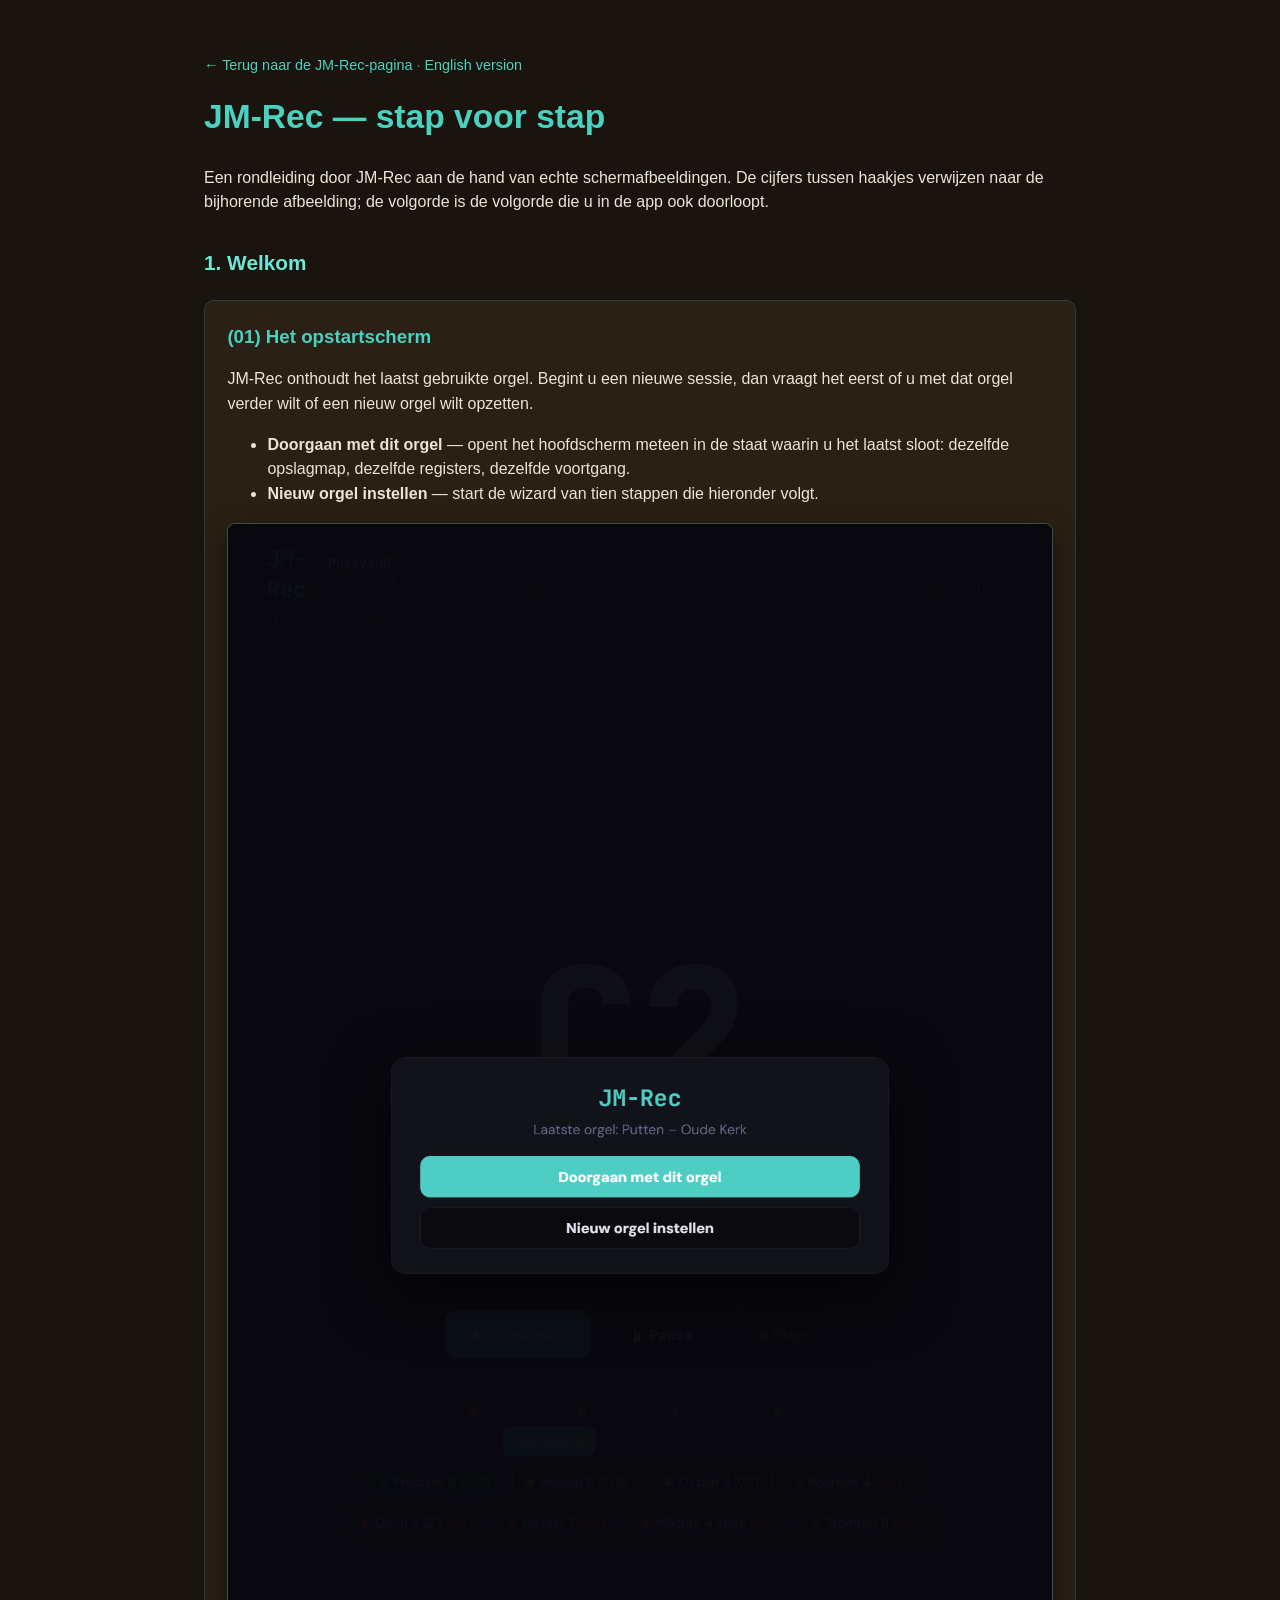
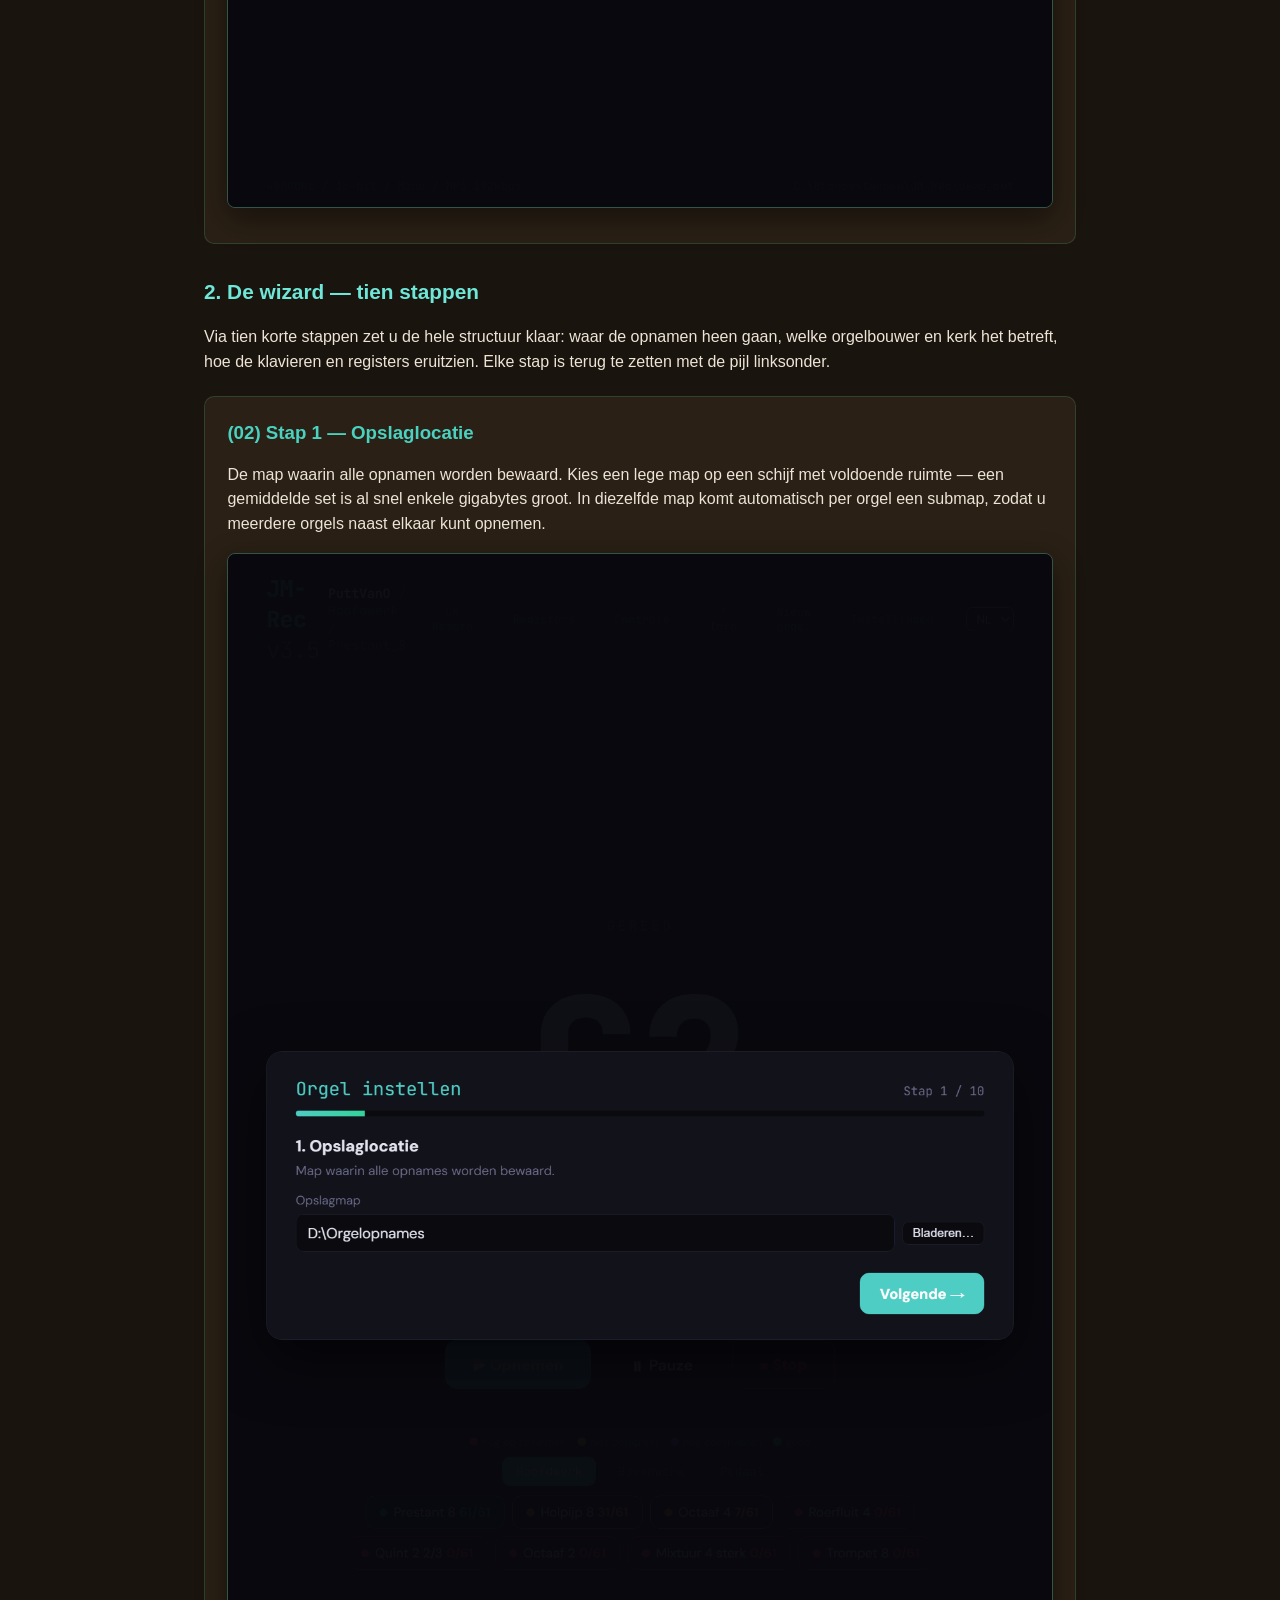
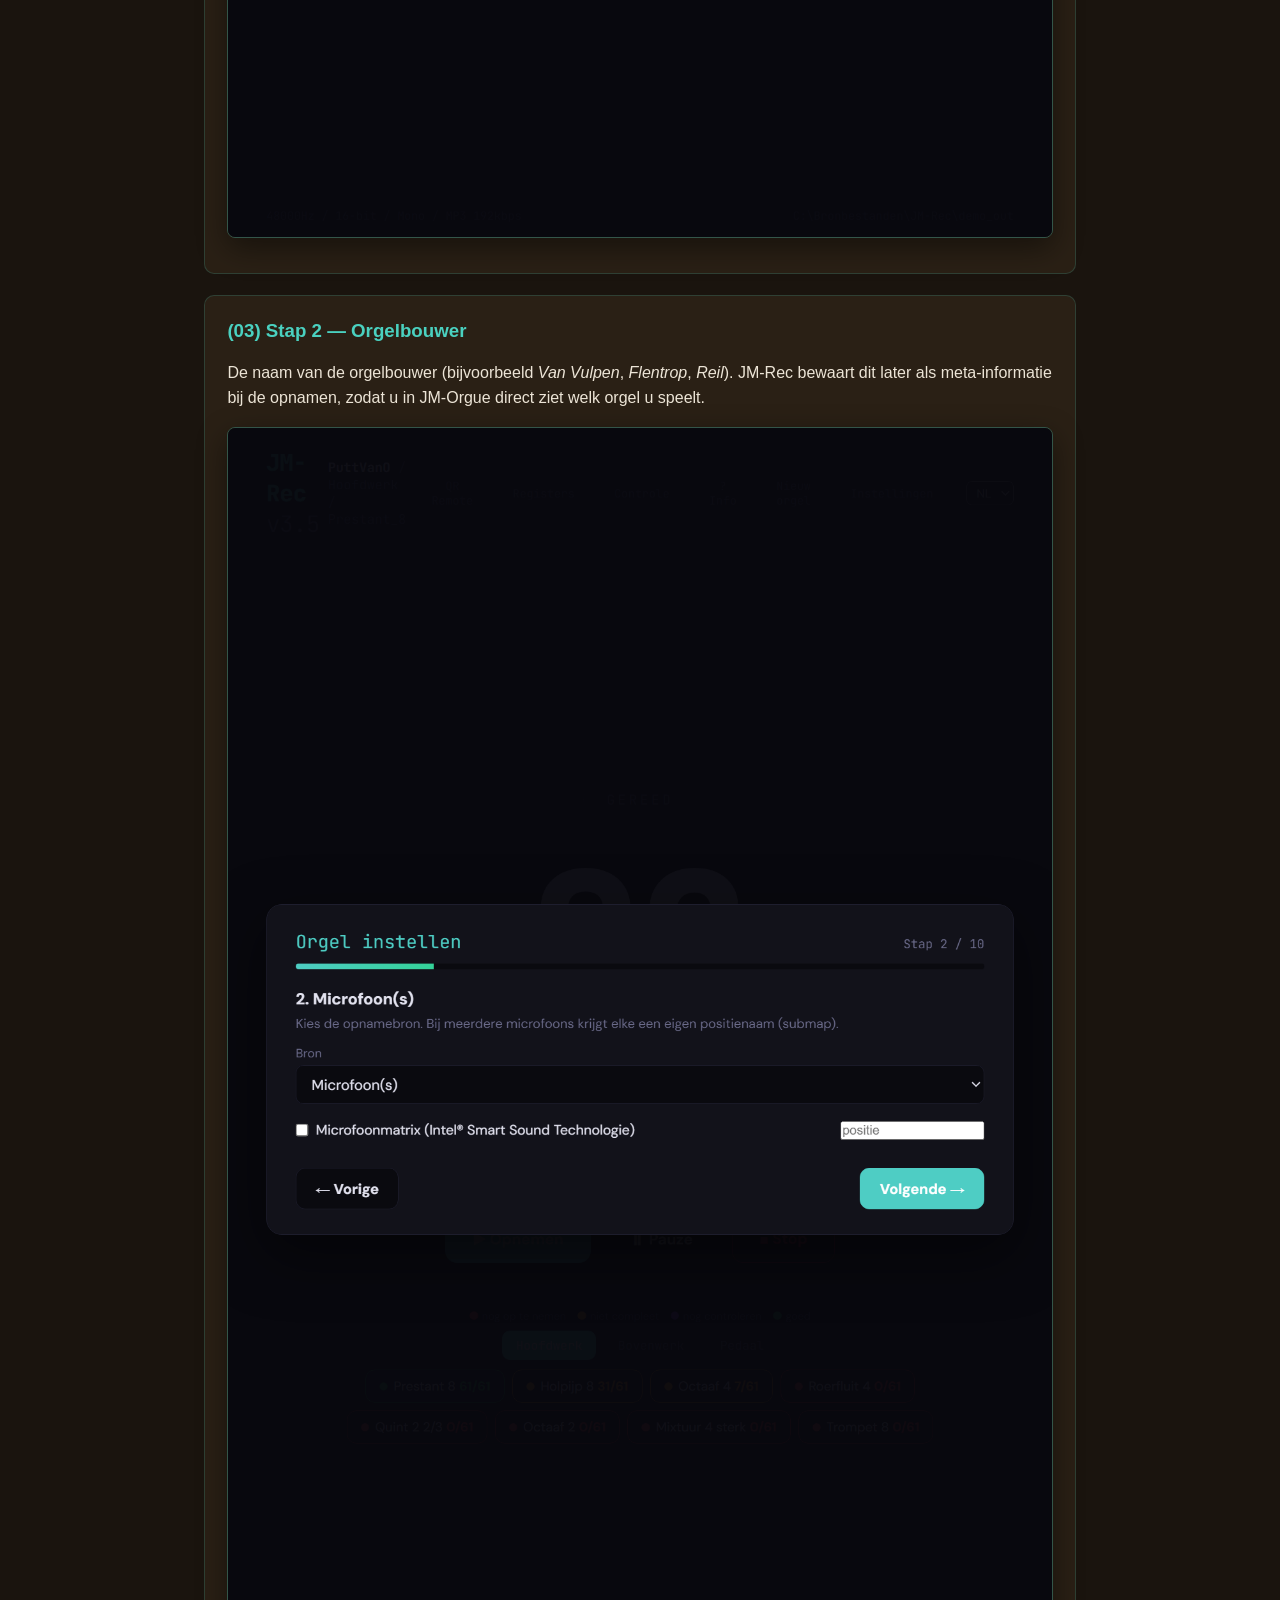
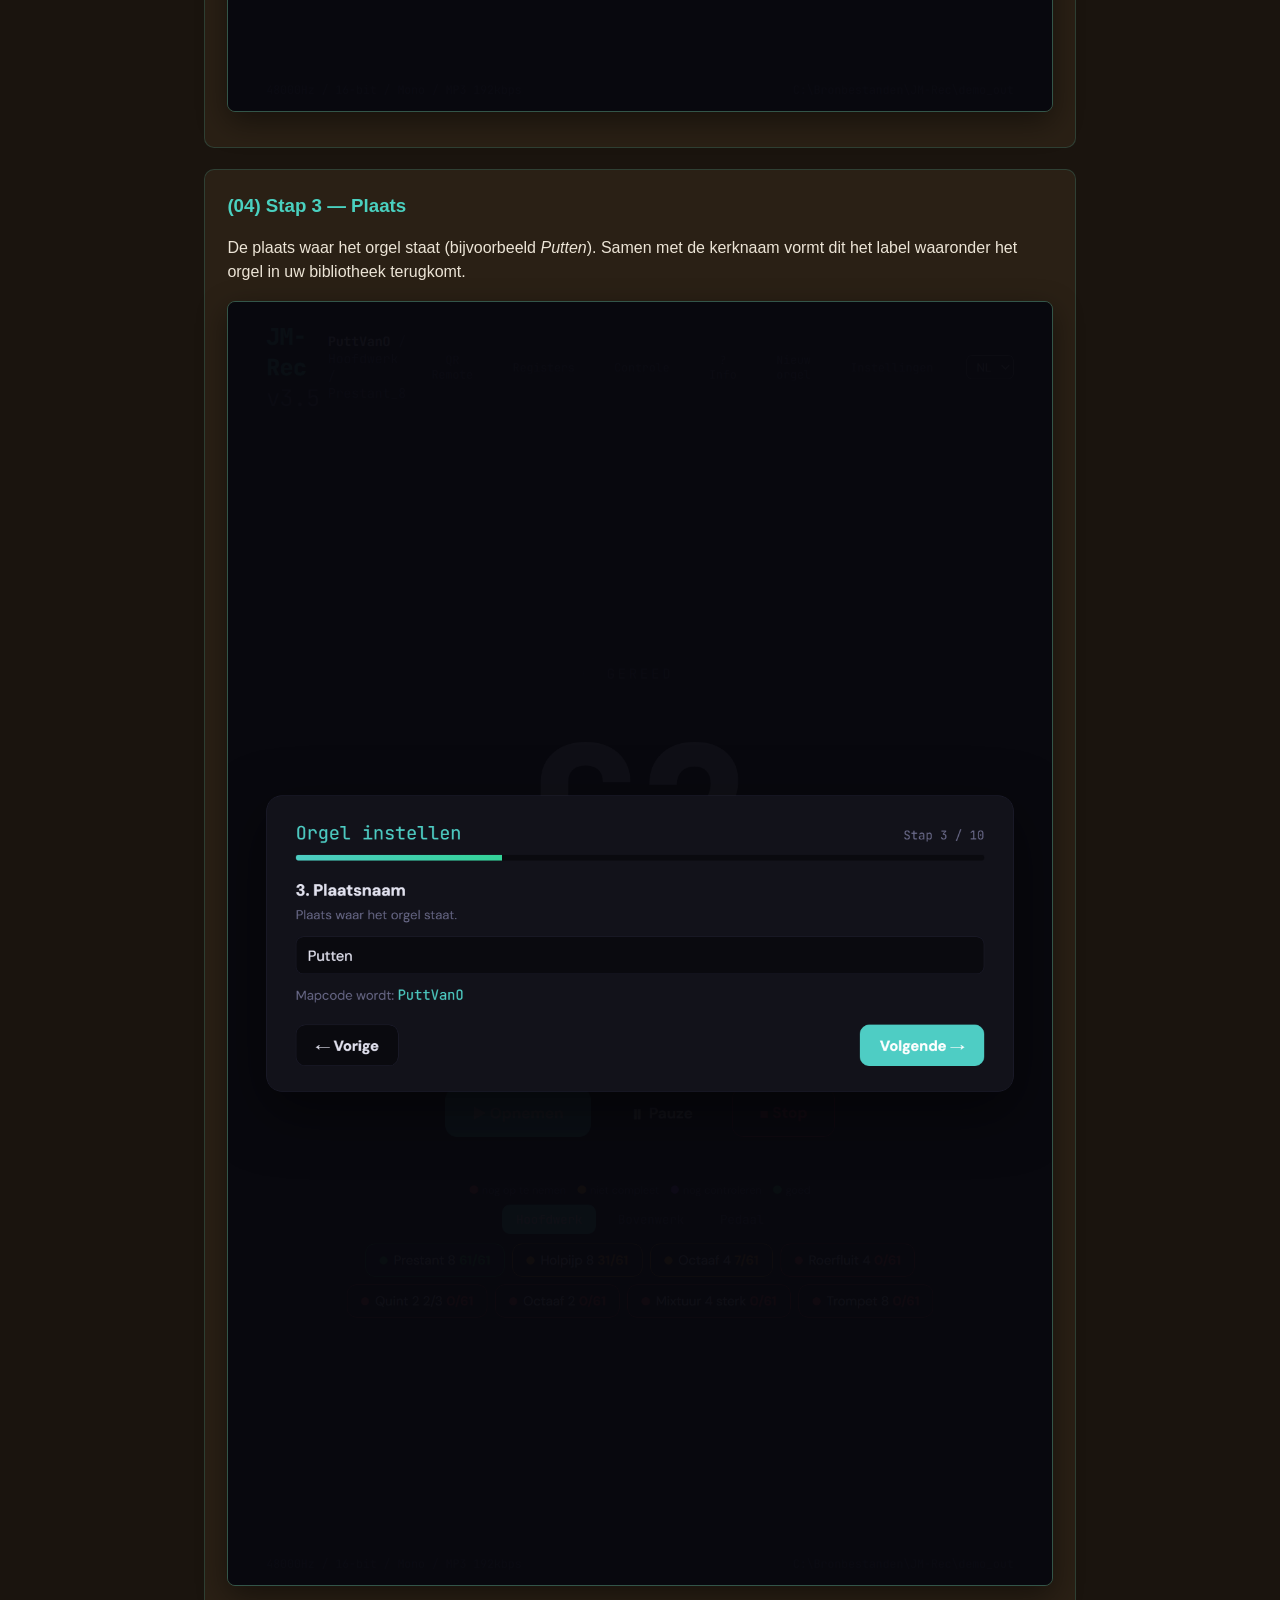
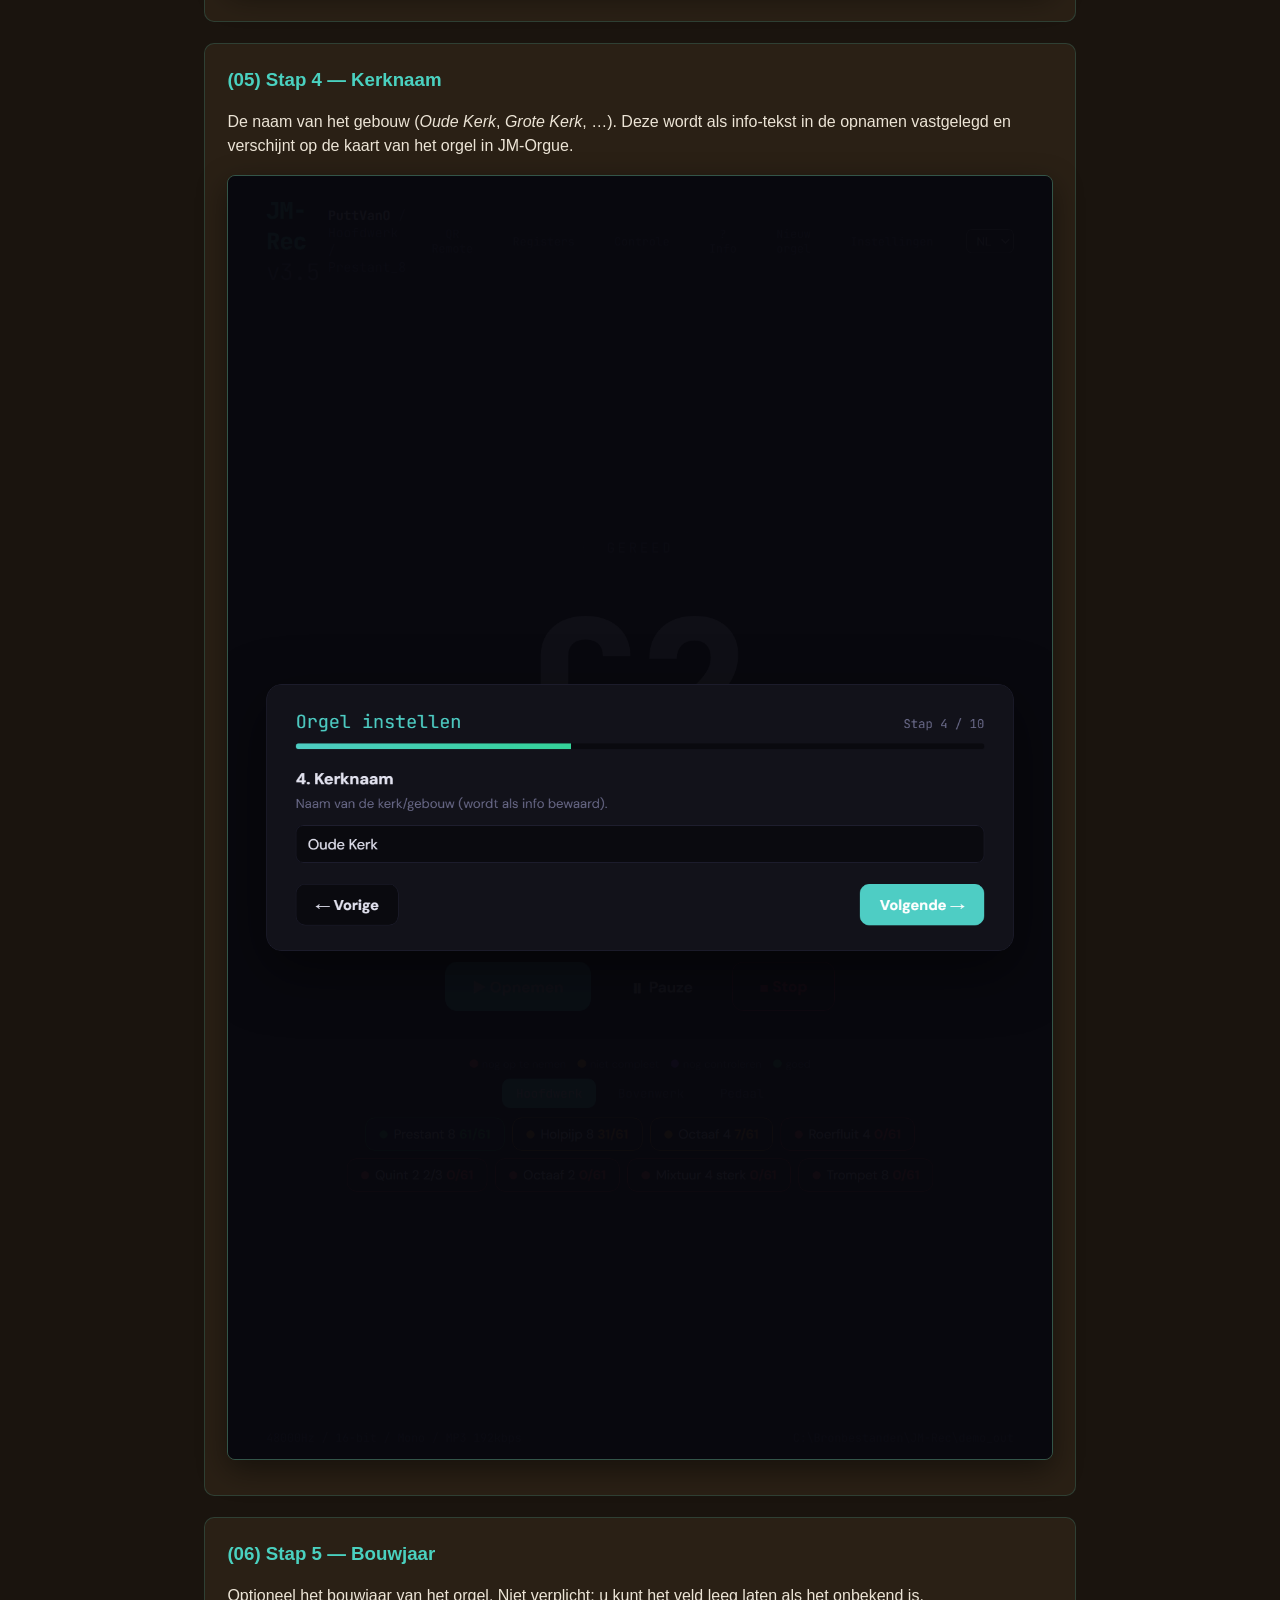
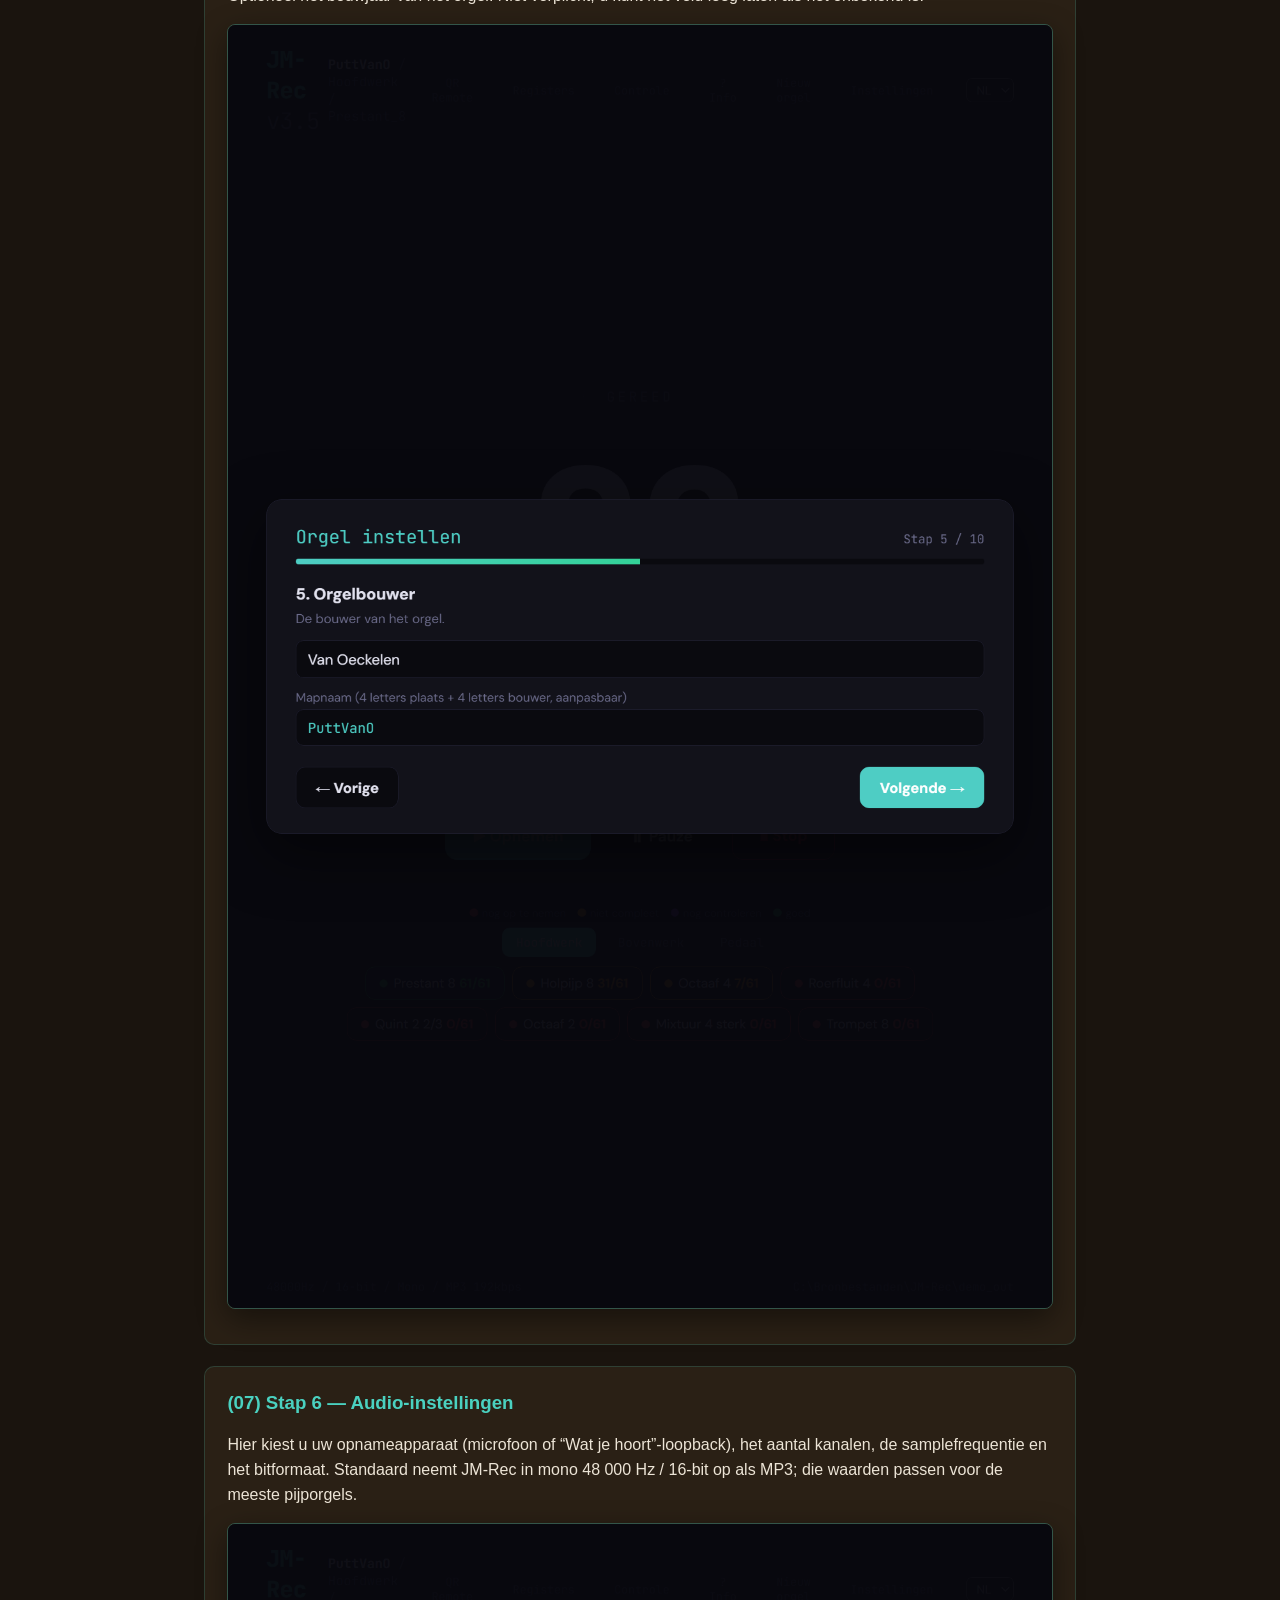
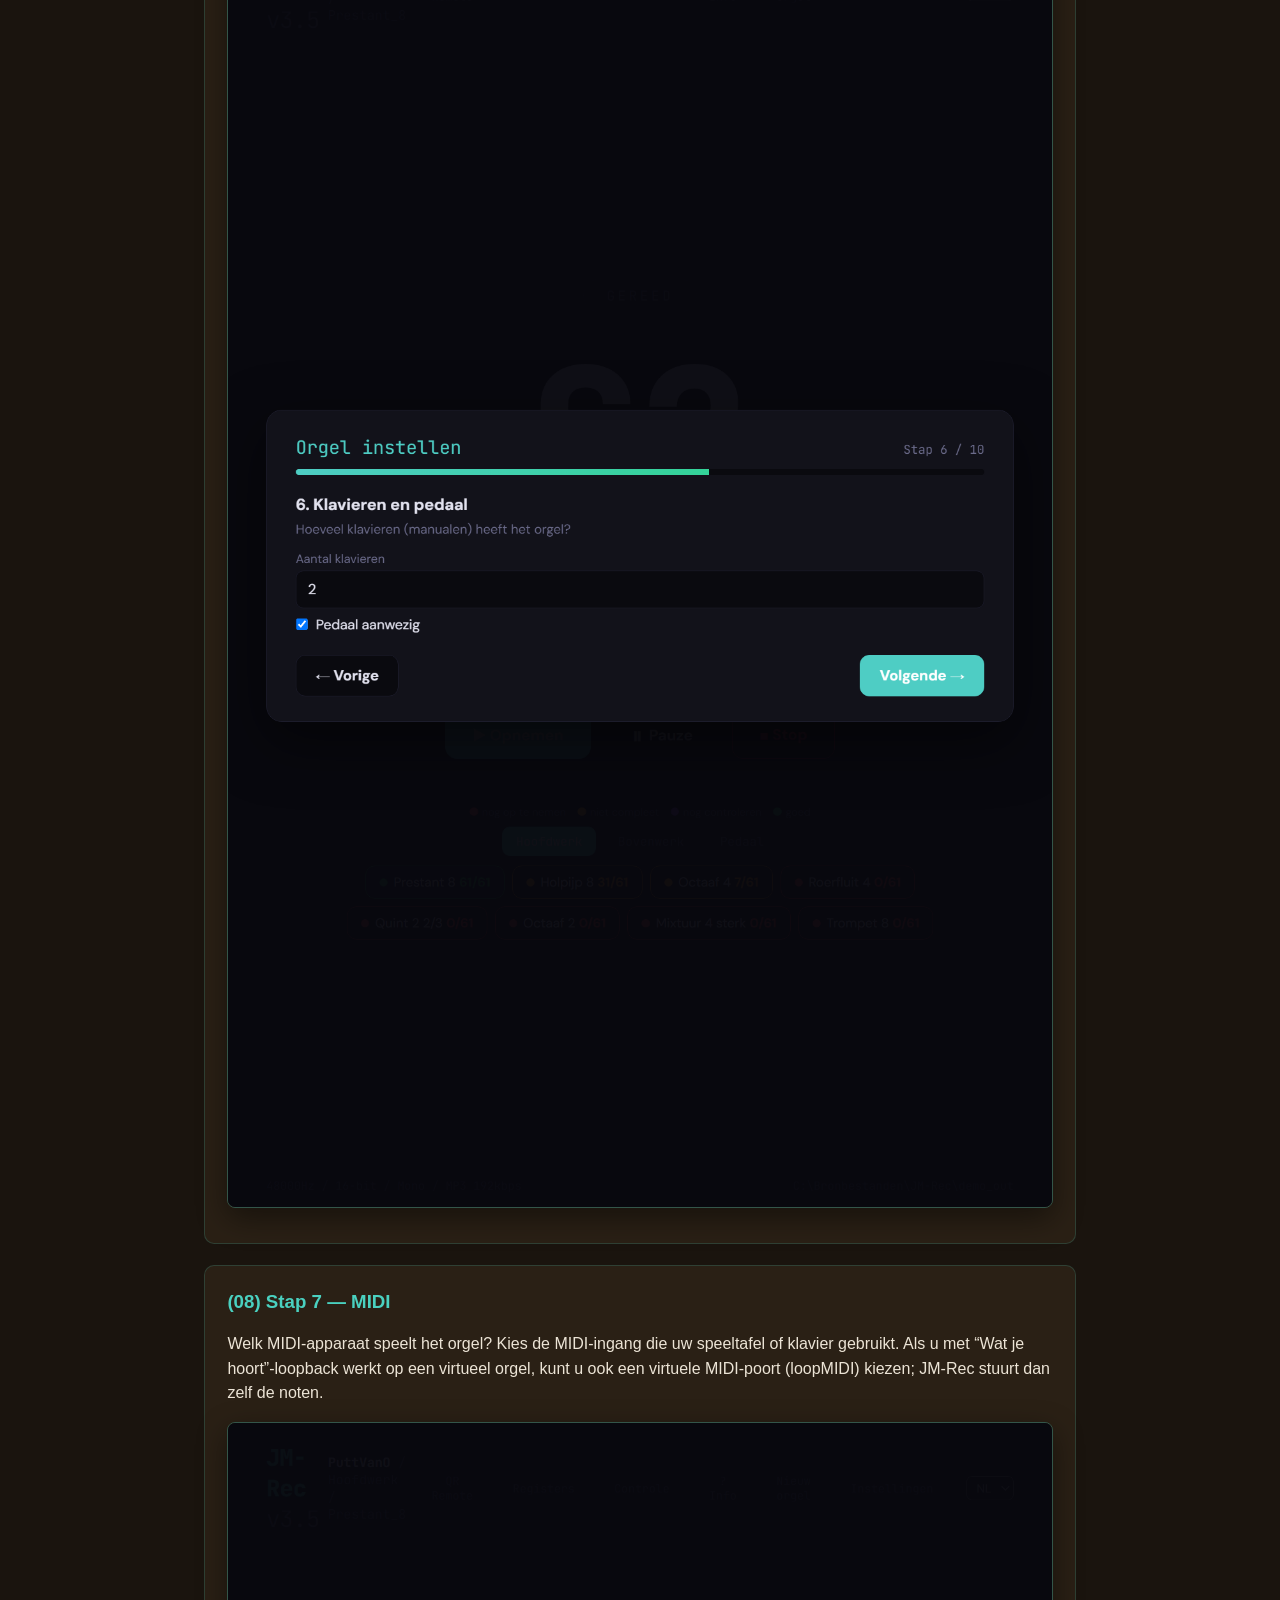
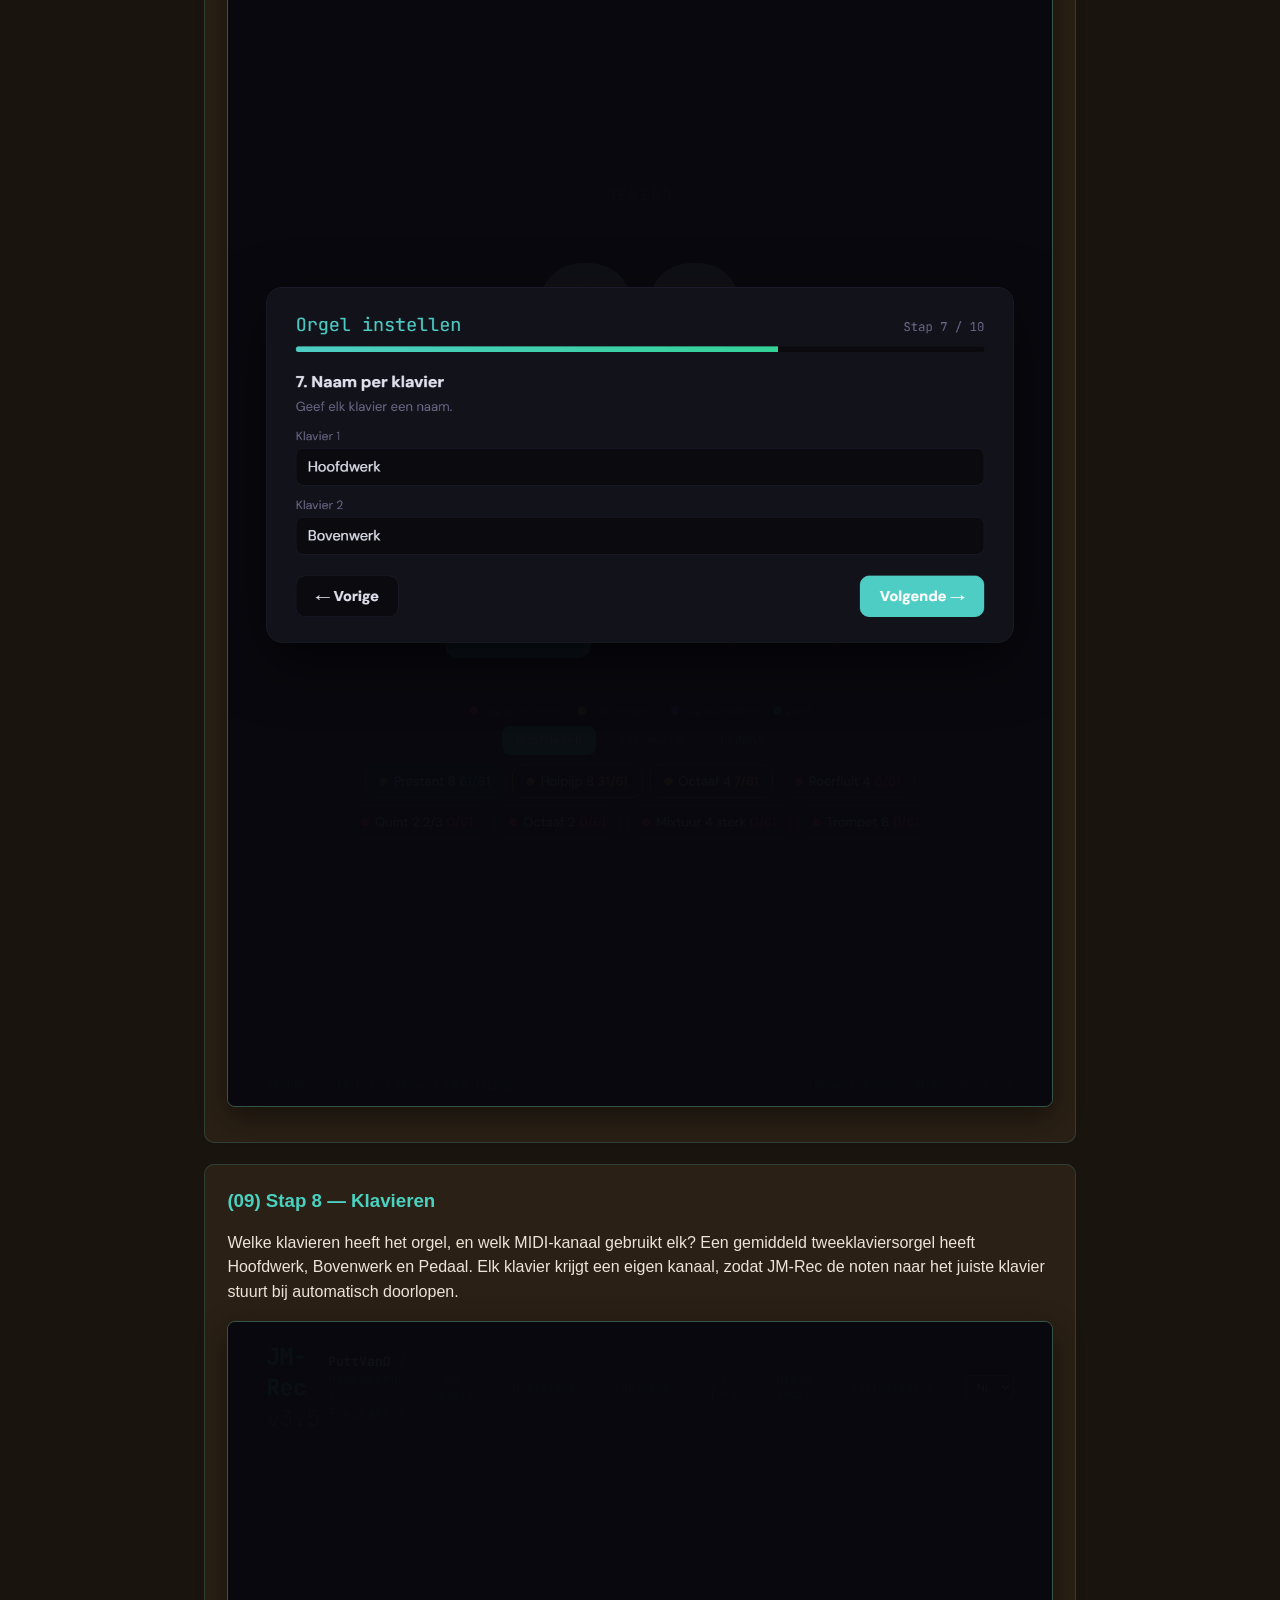
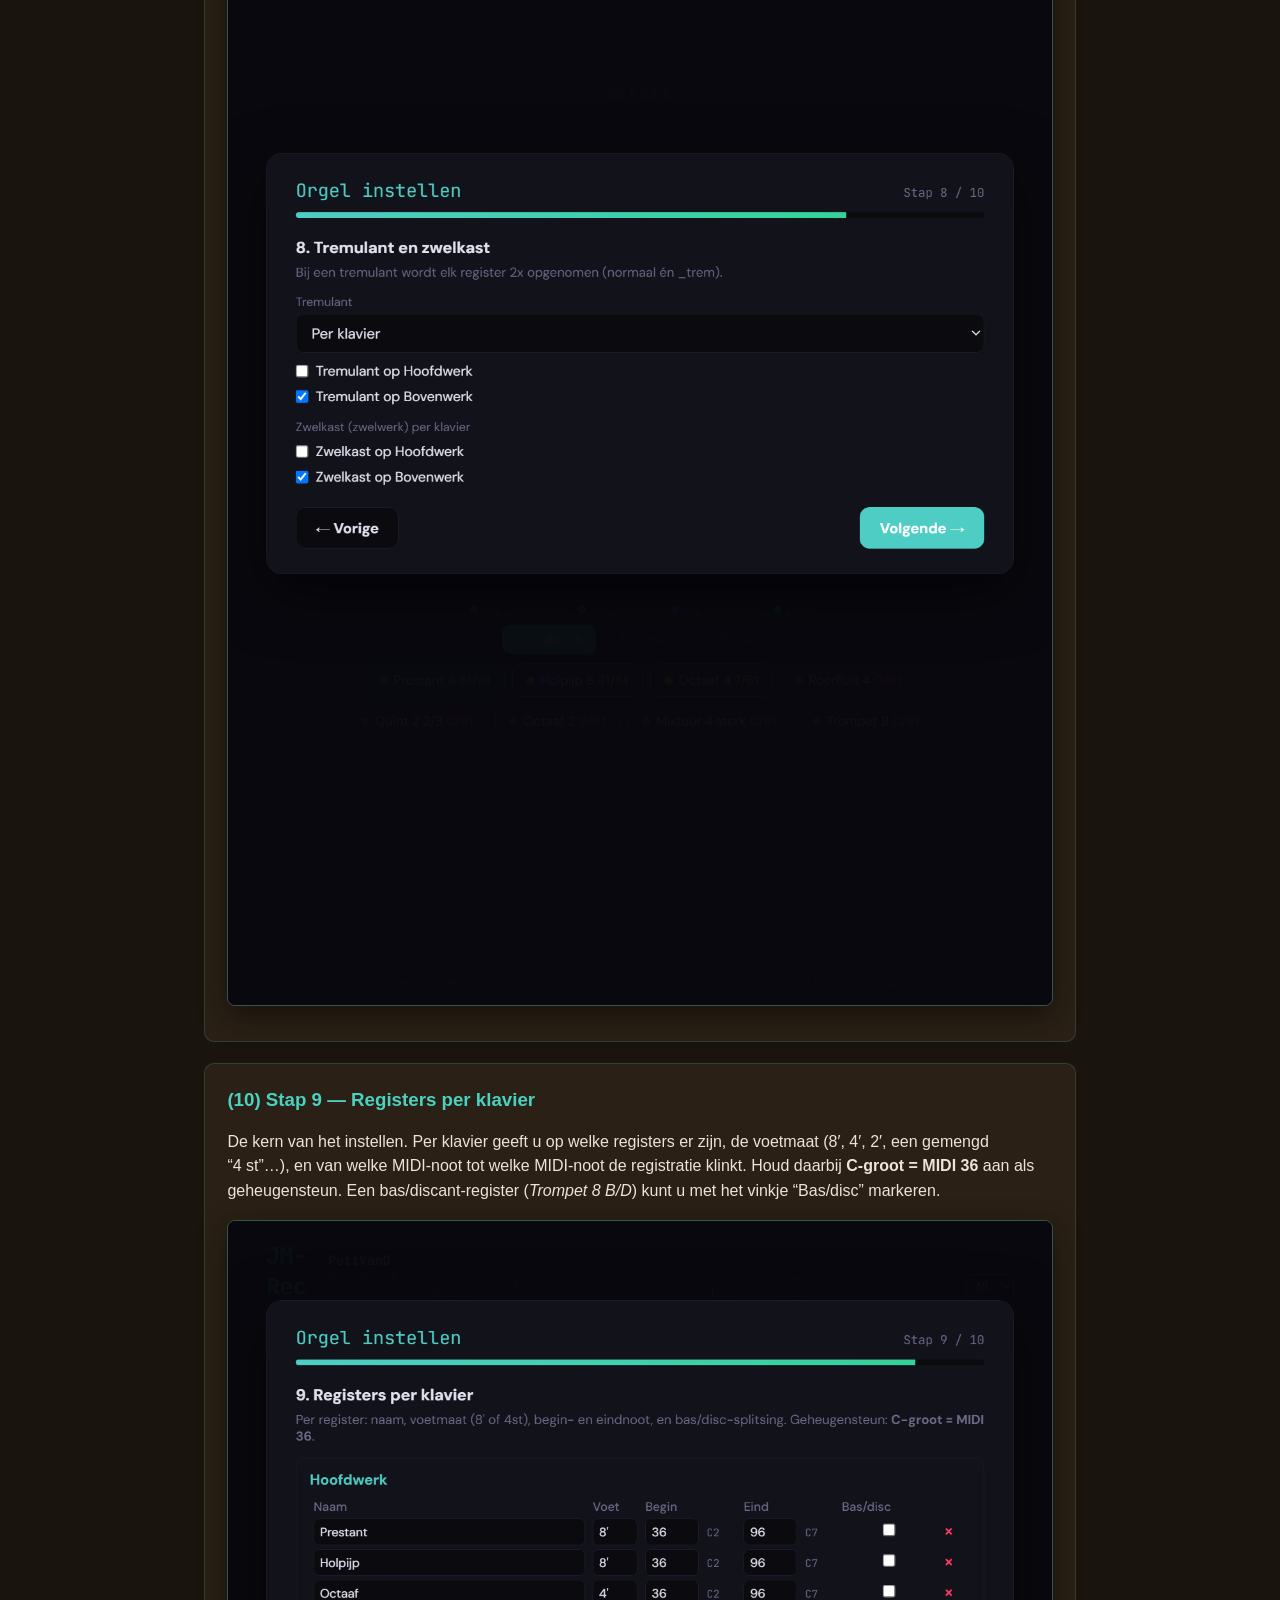
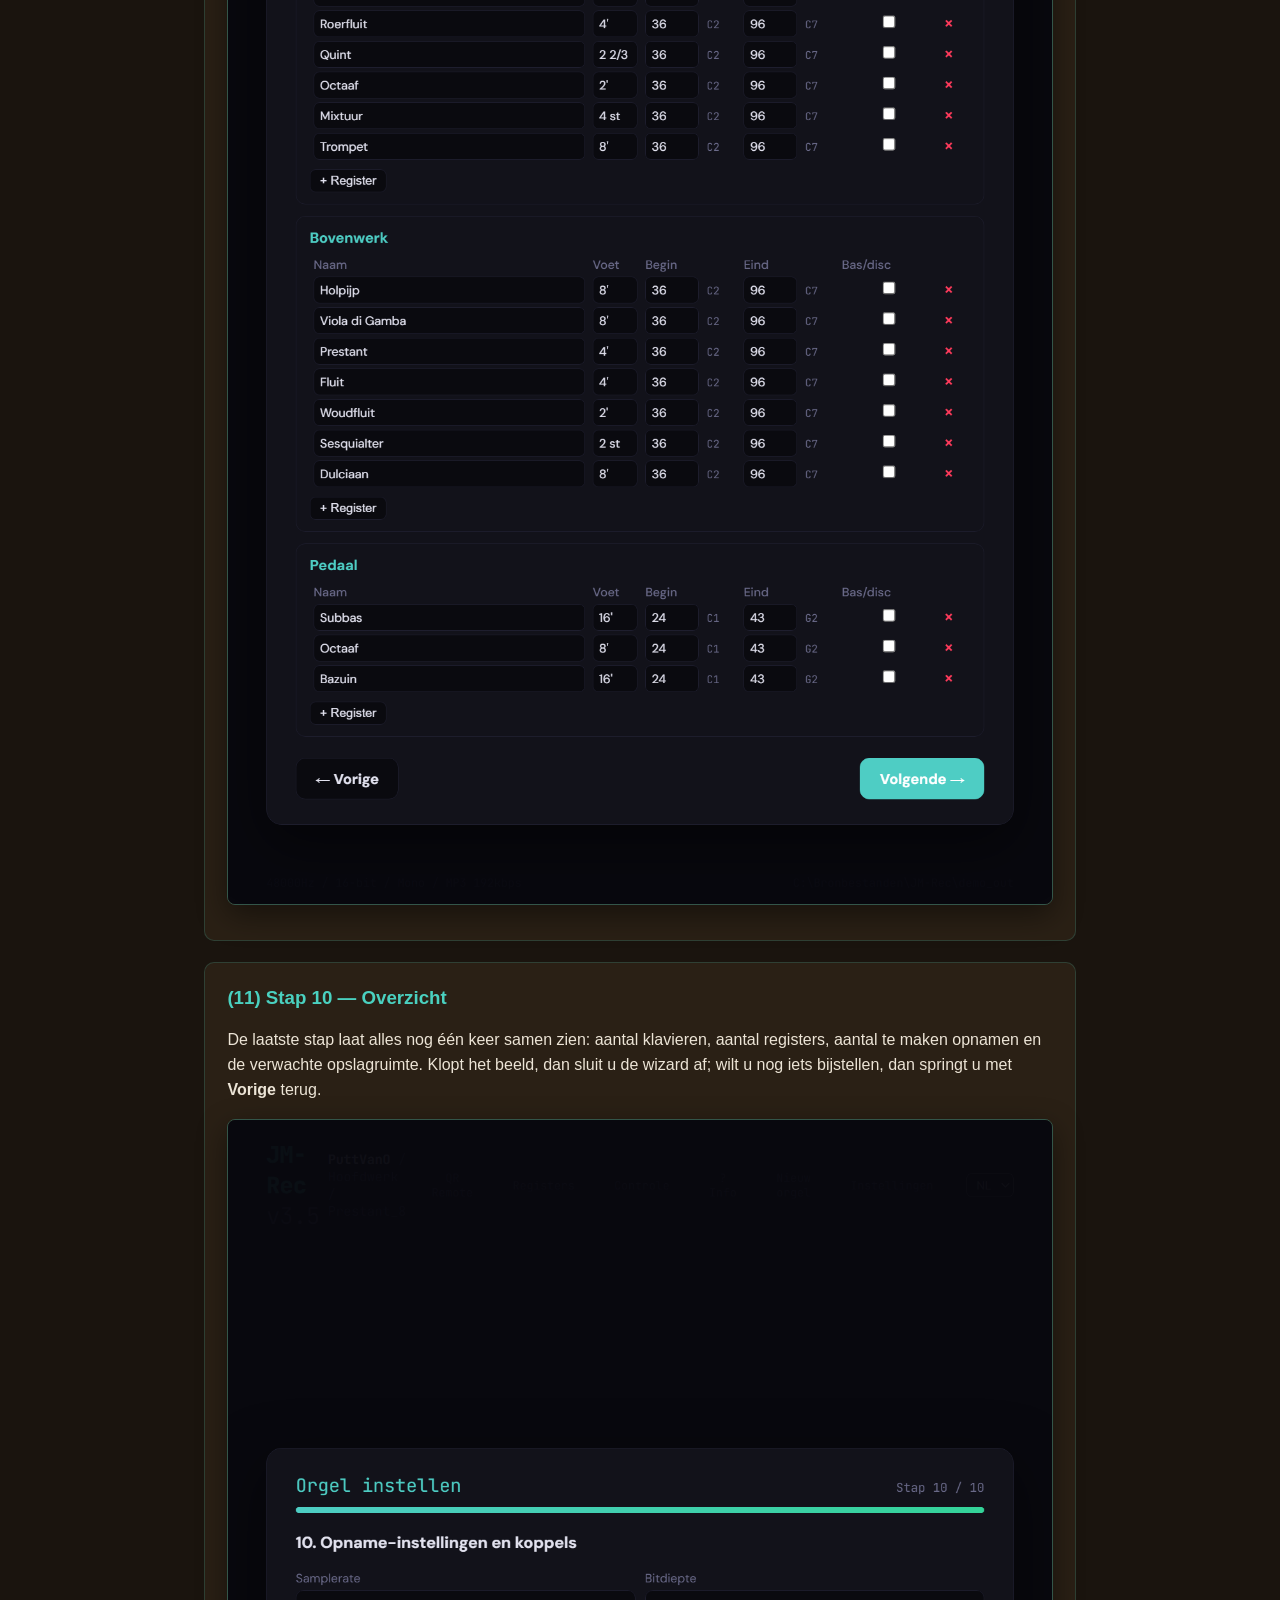
==== docs/handleiding/nl.html @ 93b63945 "Website op GitHub Pages: docs/ met one-pager + handleiding Een eigen landingspagina voor JM-Rec op o" ====
<!doctype html>
<html lang="nl">
<head>
<meta charset="utf-8">
<meta name="viewport" content="width=device-width, initial-scale=1">
<title>Handleiding — JM-Rec</title>
<link rel="stylesheet" href="../style.css">
<link rel="icon" type="image/x-icon" href="../assets/favicon.ico">
</head>
<body>

<div class="manual-wrap">
  <p class="back"><a href="../">&larr; Terug naar de JM-Rec-pagina</a> &middot; <a href="en.html">English version</a></p>
  <h1>JM-Rec &mdash; stap voor stap</h1>
  <p>Een rondleiding door JM-Rec aan de hand van echte schermafbeeldingen. De cijfers tussen haakjes verwijzen naar de bijhorende afbeelding; de volgorde is de volgorde die u in de app ook doorloopt.</p>

  <h2>1. Welkom</h2>
  <div class="step">
    <h3>(01) Het opstartscherm</h3>
    <p>JM-Rec onthoudt het laatst gebruikte orgel. Begint u een nieuwe sessie, dan vraagt het eerst of u met dat orgel verder wilt of een nieuw orgel wilt opzetten.</p>
    <ul>
      <li><b>Doorgaan met dit orgel</b> &mdash; opent het hoofdscherm meteen in de staat waarin u het laatst sloot: dezelfde opslagmap, dezelfde registers, dezelfde voortgang.</li>
      <li><b>Nieuw orgel instellen</b> &mdash; start de wizard van tien stappen die hieronder volgt.</li>
    </ul>
    <img src="cap_nl_01.png" alt="Opstartscherm met de twee keuzeknoppen">
  </div>

  <h2>2. De wizard &mdash; tien stappen</h2>
  <p>Via tien korte stappen zet u de hele structuur klaar: waar de opnamen heen gaan, welke orgelbouwer en kerk het betreft, hoe de klavieren en registers eruitzien. Elke stap is terug te zetten met de pijl linksonder.</p>

  <div class="step">
    <h3>(02) Stap 1 &mdash; Opslaglocatie</h3>
    <p>De map waarin alle opnamen worden bewaard. Kies een lege map op een schijf met voldoende ruimte &mdash; een gemiddelde set is al snel enkele gigabytes groot. In diezelfde map komt automatisch per orgel een submap, zodat u meerdere orgels naast elkaar kunt opnemen.</p>
    <img src="cap_nl_02.png" alt="Wizard, stap 1: Opslaglocatie">
  </div>

  <div class="step">
    <h3>(03) Stap 2 &mdash; Orgelbouwer</h3>
    <p>De naam van de orgelbouwer (bijvoorbeeld <i>Van Vulpen</i>, <i>Flentrop</i>, <i>Reil</i>). JM-Rec bewaart dit later als meta-informatie bij de opnamen, zodat u in JM-Orgue direct ziet welk orgel u speelt.</p>
    <img src="cap_nl_03.png" alt="Wizard, stap 2: Orgelbouwer">
  </div>

  <div class="step">
    <h3>(04) Stap 3 &mdash; Plaats</h3>
    <p>De plaats waar het orgel staat (bijvoorbeeld <i>Putten</i>). Samen met de kerknaam vormt dit het label waaronder het orgel in uw bibliotheek terugkomt.</p>
    <img src="cap_nl_04.png" alt="Wizard, stap 3: Plaats">
  </div>

  <div class="step">
    <h3>(05) Stap 4 &mdash; Kerknaam</h3>
    <p>De naam van het gebouw (<i>Oude Kerk</i>, <i>Grote Kerk</i>, &hellip;). Deze wordt als info-tekst in de opnamen vastgelegd en verschijnt op de kaart van het orgel in JM-Orgue.</p>
    <img src="cap_nl_05.png" alt="Wizard, stap 4: Kerknaam">
  </div>

  <div class="step">
    <h3>(06) Stap 5 &mdash; Bouwjaar</h3>
    <p>Optioneel het bouwjaar van het orgel. Niet verplicht; u kunt het veld leeg laten als het onbekend is.</p>
    <img src="cap_nl_06.png" alt="Wizard, stap 5: Bouwjaar">
  </div>

  <div class="step">
    <h3>(07) Stap 6 &mdash; Audio-instellingen</h3>
    <p>Hier kiest u uw opname&shy;apparaat (microfoon of &ldquo;Wat je hoort&rdquo;-loopback), het aantal kanalen, de sample&shy;frequentie en het bitformaat. Standaard neemt JM-Rec in mono 48&nbsp;000&nbsp;Hz / 16-bit op als MP3; die waarden passen voor de meeste pijporgels.</p>
    <img src="cap_nl_07.png" alt="Wizard, stap 6: Audio-instellingen">
  </div>

  <div class="step">
    <h3>(08) Stap 7 &mdash; MIDI</h3>
    <p>Welk MIDI-apparaat speelt het orgel? Kies de MIDI-ingang die uw speeltafel of klavier gebruikt. Als u met &ldquo;Wat je hoort&rdquo;-loopback werkt op een virtueel orgel, kunt u ook een virtuele MIDI-poort (loopMIDI) kiezen; JM-Rec stuurt dan zelf de noten.</p>
    <img src="cap_nl_08.png" alt="Wizard, stap 7: MIDI">
  </div>

  <div class="step">
    <h3>(09) Stap 8 &mdash; Klavieren</h3>
    <p>Welke klavieren heeft het orgel, en welk MIDI-kanaal gebruikt elk? Een gemiddeld tweeklaviersorgel heeft Hoofdwerk, Bovenwerk en Pedaal. Elk klavier krijgt een eigen kanaal, zodat JM-Rec de noten naar het juiste klavier stuurt bij automatisch doorlopen.</p>
    <img src="cap_nl_09.png" alt="Wizard, stap 8: Klavieren">
  </div>

  <div class="step">
    <h3>(10) Stap 9 &mdash; Registers per klavier</h3>
    <p>De kern van het instellen. Per klavier geeft u op welke registers er zijn, de voetmaat (8&prime;, 4&prime;, 2&prime;, een gemengd &ldquo;4&nbsp;st&rdquo;&hellip;), en van welke MIDI-noot tot welke MIDI-noot de registratie klinkt. Houd daarbij <b>C-groot = MIDI&nbsp;36</b> aan als geheugensteun. Een bas/discant-register (<i>Trompet 8 B/D</i>) kunt u met het vinkje &ldquo;Bas/disc&rdquo; markeren.</p>
    <img src="cap_nl_10.png" alt="Wizard, stap 9: Registers per klavier">
  </div>

  <div class="step">
    <h3>(11) Stap 10 &mdash; Overzicht</h3>
    <p>De laatste stap laat alles nog &eacute;&eacute;n keer samen zien: aantal klavieren, aantal registers, aantal te maken opnamen en de verwachte opslagruimte. Klopt het beeld, dan sluit u de wizard af; wilt u nog iets bijstellen, dan springt u met <b>Vorige</b> terug.</p>
    <img src="cap_nl_11.png" alt="Wizard, stap 10: Overzicht">
  </div>

  <h2>3. Opnemen</h2>
  <div class="step">
    <h3>(12) Het hoofdscherm</h3>
    <p>Na de wizard belandt u op het hoofdscherm. Groot in beeld staat de noot die aan de beurt is (<i>C2</i>), met daaronder de bestandsnaam waaronder de opname wordt bewaard (<code>036-c.mp3</code>). De drie knoppen eronder zijn:</p>
    <ul>
      <li><b>Opnemen</b> &mdash; start de opname en loopt bij een &ldquo;slimme&rdquo; opstelling automatisch naar de volgende noot.</li>
      <li><b>Pauze</b> &mdash; onderbreekt tussen twee noten; handig als er een storing voorbijkomt.</li>
      <li><b>Stop</b> &mdash; sluit de huidige opname en keert terug naar &ldquo;Gereed&rdquo;.</li>
    </ul>
    <p>Onderaan ziet u per klavier (<i>Hoofdwerk</i>, <i>Bovenwerk</i>, <i>Pedaal</i>) alle registers met hun voortgang. De kleurenlegenda &mdash; nog op te nemen (rood), niet compleet (geel), nog te controleren (paars), goed (groen) &mdash; vertelt in &eacute;&eacute;n oogopslag waar u staat.</p>
    <img src="cap_nl_12.png" alt="Hoofdscherm met noot C2, opnameknoppen en registervoortgang">
  </div>

  <div class="step">
    <h3>(13) Register compleet</h3>
    <p>Zodra de laatste pijp van een register binnen is, verschijnt een dialoog. U kunt kiezen:</p>
    <ul>
      <li><b>Nu controleren</b> &mdash; opent het controlescherm meteen voor dit register.</li>
      <li><b>Goedgekeurd</b> &mdash; markeert het register als klaar en gaat door naar het volgende.</li>
      <li><b>Later</b> &mdash; houdt het register op &ldquo;nog te controleren&rdquo;, zodat u er later nog eens naar luistert.</li>
    </ul>
    <img src="cap_nl_13.png" alt="Dialoog: Register compleet, met de drie keuzeknoppen">
  </div>

  <h2>4. Controleren</h2>
  <div class="step">
    <h3>(14) Controlescherm</h3>
    <p>Via de knop <b>Controle</b> bovenin, of via de dialoog uit stap&nbsp;13, komt u in het controlescherm. JM-Rec laat per toon zien of de opname geldig is: stilte vooraan, oversturing (clipping), een te korte uitklank &mdash; alles wordt met kleur en symbool aangegeven. Opnieuw opnemen kan direct vanuit deze lijst.</p>
    <img src="cap_nl_14.png" alt="Controlescherm met gevonden punten per toon">
  </div>

  <div class="step">
    <h3>(15) Loop-detectie</h3>
    <p>Een pijporgel klinkt lang; voor samplers wordt een &ldquo;loop&rdquo; gezet, zodat de toon kan blijven klinken zonder dat de opname onbegrensd lang hoeft te zijn. JM-Rec stelt voor elke toon een of meer loop-punten voor, laat ze zien in de golfvorm en speelt ze op proef af. Een klik bevestigt het voorstel of kiest een andere positie.</p>
    <img src="cap_nl_15.png" alt="Loop-detectie met voorgestelde punten">
  </div>

  <h2>5. Afstandsbediening</h2>
  <div class="step">
    <h3>(16) QR Remote</h3>
    <p>Via de knop <b>QR Remote</b> toont JM-Rec een QR-code met het netwerkadres (bijvoorbeeld <code>http://192.168.1.10:5570</code>). Scant u die met uw telefoon of tablet, dan opent de afstandsbediening in de browser. U bedient <b>Opnemen</b>, <b>Pauze</b> en <b>Stop</b> en ziet de huidige noot vanaf de orgelbank &mdash; zonder apps te installeren.</p>
    <p>Geen wifi? Zet de Mobiele hotspot van Windows aan (knop <b>Open hotspot-instellingen</b> onderin), verbind uw telefoon met dat netwerk en kies hier het hotspot-netwerk uit het pulldown-menu.</p>
    <img src="cap_nl_16.png" alt="QR Remote met QR-code en netwerkadres">
  </div>

  <h2>6. Resultaat in JM-Orgue</h2>
  <div class="step">
    <h3>De opnamen openen</h3>
    <p>Zodra de opnamen af zijn, start u <a href="https://orgelmaker.github.io/JM-Orgue/">JM-Orgue</a> en opent u in de bibliotheek de knop <b>Open organ&hellip;</b>. Wijst u de opslagmap aan die u in stap&nbsp;1 koos, dan verschijnt het orgel in de bibliotheek met alle klavieren, registers en koppels die u in de wizard hebt opgegeven. Van daar af is het spelen zoals bij elke andere sampleset.</p>
  </div>

  <p class="back"><a href="../">&larr; Terug naar de JM-Rec-pagina</a></p>
</div>

</body>
</html>
---- docs/style.css ----
/* JM-Rec site — teal/mint accent op donkerbruin, in dezelfde familie als JM-Orgue. */

:root {
  --teal:        #4ad1c0;
  --teal-dim:    #37b3a3;
  --teal-glow:   #6ee6d8;
  --accent:      var(--teal);
  --accent-soft: rgba(74,209,192,0.14);

  --bg:          #1a140e;
  --bg-alt:      #221a12;
  --bg-panel:    #2a2015;

  --ink:         #ece4d6;
  --ink-dim:     #c8bda7;
  --ink-mute:    #94886f;

  --border:      rgba(74,209,192,0.18);
  --radius-sm:   6px;
  --radius-md:   10px;
}

* { box-sizing: border-box; }

html, body {
  margin: 0; padding: 0;
  background: var(--bg);
  color: var(--ink);
  font-family: -apple-system, BlinkMacSystemFont, "Segoe UI", Roboto, "Helvetica Neue", Arial, sans-serif;
  line-height: 1.55;
  -webkit-font-smoothing: antialiased;
}

a { color: var(--teal); text-decoration: none; }
a:hover { color: var(--teal-glow); text-decoration: underline; }

code { background: #110d08; color: #d9c89a; padding: 0 0.3em; border-radius: 3px; font-size: 0.92em; }
.small { font-size: 0.85rem; color: var(--ink-mute); }
.sr-only { position: absolute; width: 1px; height: 1px; padding: 0; overflow: hidden; clip: rect(0,0,0,0); white-space: nowrap; border: 0; }

/* Taalkiezer */
nav.lang {
  position: fixed; top: 0.75rem; right: 0.75rem; z-index: 20;
  display: flex; gap: 0.25rem;
  background: rgba(0,0,0,0.4);
  border-radius: 999px;
  padding: 0.25rem;
  backdrop-filter: blur(5px);
}
nav.lang button {
  background: transparent; color: var(--ink-dim);
  border: 0; padding: 0.3rem 0.6rem; font-size: 0.78rem;
  cursor: pointer; border-radius: 999px;
}
nav.lang button:hover { color: var(--ink); }
nav.lang button.active { background: var(--teal); color: #0e2520; font-weight: 600; }

/* Hero */
.hero {
  background:
    radial-gradient(1200px 500px at 50% -100px, rgba(74,209,192,0.14), transparent 60%),
    linear-gradient(180deg, #1e1a15, #1a140e 90%);
  padding: 4.5rem 1.5rem 3rem;
  text-align: center;
}
.hero-inner { max-width: 820px; margin: 0 auto; }
.hero h1 {
  font-size: 3.4rem; letter-spacing: -0.02em;
  margin: 0.3rem 0 0.5rem;
  background: linear-gradient(135deg, var(--teal-glow) 0%, var(--teal) 50%, var(--teal-dim) 100%);
  -webkit-background-clip: text; background-clip: text; color: transparent;
}
.hero-tagline { font-size: 1.3rem; margin: 0 0 0.75rem; color: var(--ink); font-style: italic; font-family: 'Georgia', serif; }
.hero-sub { max-width: 650px; margin: 0 auto 1.4rem; color: var(--ink-dim); font-size: 1.03rem; }
.hero-cta { display: inline-flex; gap: 0.75rem; margin-bottom: 1.2rem; flex-wrap: wrap; justify-content: center; }
.hero-badges { display: inline-flex; gap: 0.5rem; flex-wrap: wrap; justify-content: center; }
.badge {
  display: inline-block;
  padding: 0.25rem 0.65rem;
  background: var(--accent-soft);
  color: var(--teal);
  border: 1px solid rgba(74,209,192,0.3);
  border-radius: 999px;
  font-size: 0.78rem;
}
.hero-shot {
  margin: 2.2rem auto 0;
  max-width: 1000px;
}
.hero-shot img {
  width: 100%;
  height: auto;
  display: block;
  border-radius: 10px;
  border: 1px solid rgba(74,209,192,0.45);
  box-shadow:
    0 0 0 1px rgba(0,0,0,0.4),
    0 25px 60px -15px rgba(0,0,0,0.75),
    0 0 0 2px rgba(74,209,192,0.12);
}

/* Knoppen */
.btn {
  display: inline-block;
  padding: 0.65rem 1.3rem;
  border-radius: 8px;
  font-weight: 600;
  font-size: 1rem;
  text-decoration: none;
  border: 1px solid transparent;
  transition: all 150ms ease;
}
.btn-primary {
  background: linear-gradient(180deg, var(--teal), var(--teal-dim));
  color: #0e2520;
  box-shadow: 0 1px 0 rgba(255,255,255,0.2) inset, 0 2px 10px rgba(74,209,192,0.2);
}
.btn-primary:hover { background: linear-gradient(180deg, var(--teal-glow), var(--teal)); color: #0e2520; text-decoration: none; transform: translateY(-1px); }
.btn-ghost {
  background: transparent;
  color: var(--teal);
  border-color: var(--teal);
}
.btn-ghost:hover { background: var(--accent-soft); color: var(--teal-glow); text-decoration: none; }

/* Secties */
.section {
  padding: 3rem 1.5rem;
  max-width: 1100px;
  margin: 0 auto;
}
.section h2 {
  font-size: 1.8rem;
  margin: 0 0 1rem;
  color: var(--teal);
  text-align: center;
}
.section p { max-width: 760px; margin: 0.5rem auto; color: var(--ink-dim); }
.section-alt {
  background: var(--bg-alt);
  max-width: none;
  border-top: 1px solid var(--border);
  border-bottom: 1px solid var(--border);
}
.section-alt > * { max-width: 1100px; margin-left: auto; margin-right: auto; }
.section-alt > h2, .section-alt > p { margin-left: auto; margin-right: auto; }

/* Features */
.feat-grid {
  display: grid; gap: 1rem; margin-top: 1.5rem;
  grid-template-columns: repeat(auto-fit, minmax(260px, 1fr));
}
.feat {
  background: var(--bg-panel);
  padding: 1.1rem 1.2rem;
  border-radius: var(--radius-md);
  border: 1px solid var(--border);
}
.feat h3 { margin: 0 0 0.4rem; color: var(--teal-glow); font-size: 1.02rem; }
.feat p { margin: 0; color: var(--ink-dim); font-size: 0.92rem; }

/* Downloads + handleiding lijsten */
.dl-list, .man-list {
  list-style: none; padding: 0;
  margin: 1.5rem auto; max-width: 500px;
  display: flex; flex-direction: column; gap: 0.5rem;
  text-align: center;
}
.dl-list li, .man-list li { padding: 0.3rem 0; }

/* Zusterproject-blok */
.sister-card {
  max-width: 820px;
  margin: 0 auto;
  padding: 2rem 1.75rem;
  border-radius: 14px;
  border: 1px solid rgba(212,175,55,0.3);
  background:
    radial-gradient(1200px 400px at 80% -40px, rgba(212,175,55,0.09), transparent 60%),
    linear-gradient(180deg, #221a12, #1a140e 85%);
  box-shadow: 0 10px 35px rgba(0,0,0,0.4);
}
.sister-text h2 { margin: 0 0 0.6rem; font-size: 1.5rem; color: #d4af37; text-align: left; }
.sister-text p { text-align: left; margin-left: 0; }
.sister-cta { margin-top: 1.2rem; display: inline-flex; flex-wrap: wrap; gap: 0.75rem; }
.sister-cta .btn-primary {
  background: linear-gradient(180deg, #d4af37, #b8960b);
  color: #1a140e;
}
.sister-cta .btn-primary:hover {
  background: linear-gradient(180deg, #f0d060, #d4af37);
}

/* FAQ */
details {
  background: var(--bg-panel);
  padding: 0.9rem 1.1rem;
  border-radius: var(--radius-md);
  border: 1px solid var(--border);
  margin: 0.6rem 0;
  max-width: 800px;
  margin-left: auto; margin-right: auto;
}
summary {
  cursor: pointer; font-weight: 600; color: var(--ink);
  list-style: none;
  display: flex; justify-content: space-between; align-items: center;
}
summary::after { content: "+"; color: var(--teal); font-size: 1.3rem; margin-left: 0.5rem; }
details[open] summary::after { content: "−"; }
details p { color: var(--ink-dim); margin-top: 0.6rem; }

/* Footer */
.site-foot {
  padding: 2rem 1.5rem;
  text-align: center;
  background: #110d08;
  color: var(--ink-mute);
  font-size: 0.88rem;
  border-top: 1px solid var(--border);
}
.site-foot a { color: var(--teal-dim); }
.site-foot .sub { font-size: 0.78rem; margin-top: 0.4rem; }

/* Handleiding-pagina */
.manual-wrap { max-width: 920px; margin: 0 auto; padding: 2.5rem 1.5rem; }
.manual-wrap h1 {
  font-size: 2.1rem; color: var(--teal); margin-top: 0;
}
.manual-wrap h2 {
  font-size: 1.3rem; color: var(--teal-glow); margin-top: 2rem;
}
.manual-wrap .step {
  background: var(--bg-panel);
  border: 1px solid var(--border);
  border-radius: var(--radius-md);
  padding: 1.3rem 1.4rem;
  margin: 1.3rem 0;
}
.manual-wrap .step h3 { margin: 0 0 0.6rem; color: var(--teal); }
.manual-wrap .step img {
  width: 100%; height: auto; display: block; margin: 0.9rem 0;
  border-radius: 8px; border: 1px solid rgba(74,209,192,0.3);
  box-shadow: 0 10px 30px rgba(0,0,0,0.45);
}
.manual-wrap .back { color: var(--ink-mute); font-size: 0.9rem; }

/* Mobiel */
@media (max-width: 640px) {
  .hero { padding: 3.5rem 1rem 2rem; }
  .hero h1 { font-size: 2.4rem; }
  .hero-tagline { font-size: 1.1rem; }
  .section { padding: 2rem 1rem; }
  .section h2 { font-size: 1.5rem; }
  .sister-card { padding: 1.5rem 1.1rem; }
  .sister-text h2 { font-size: 1.25rem; }
  .manual-wrap { padding: 1.5rem 1rem; }
}
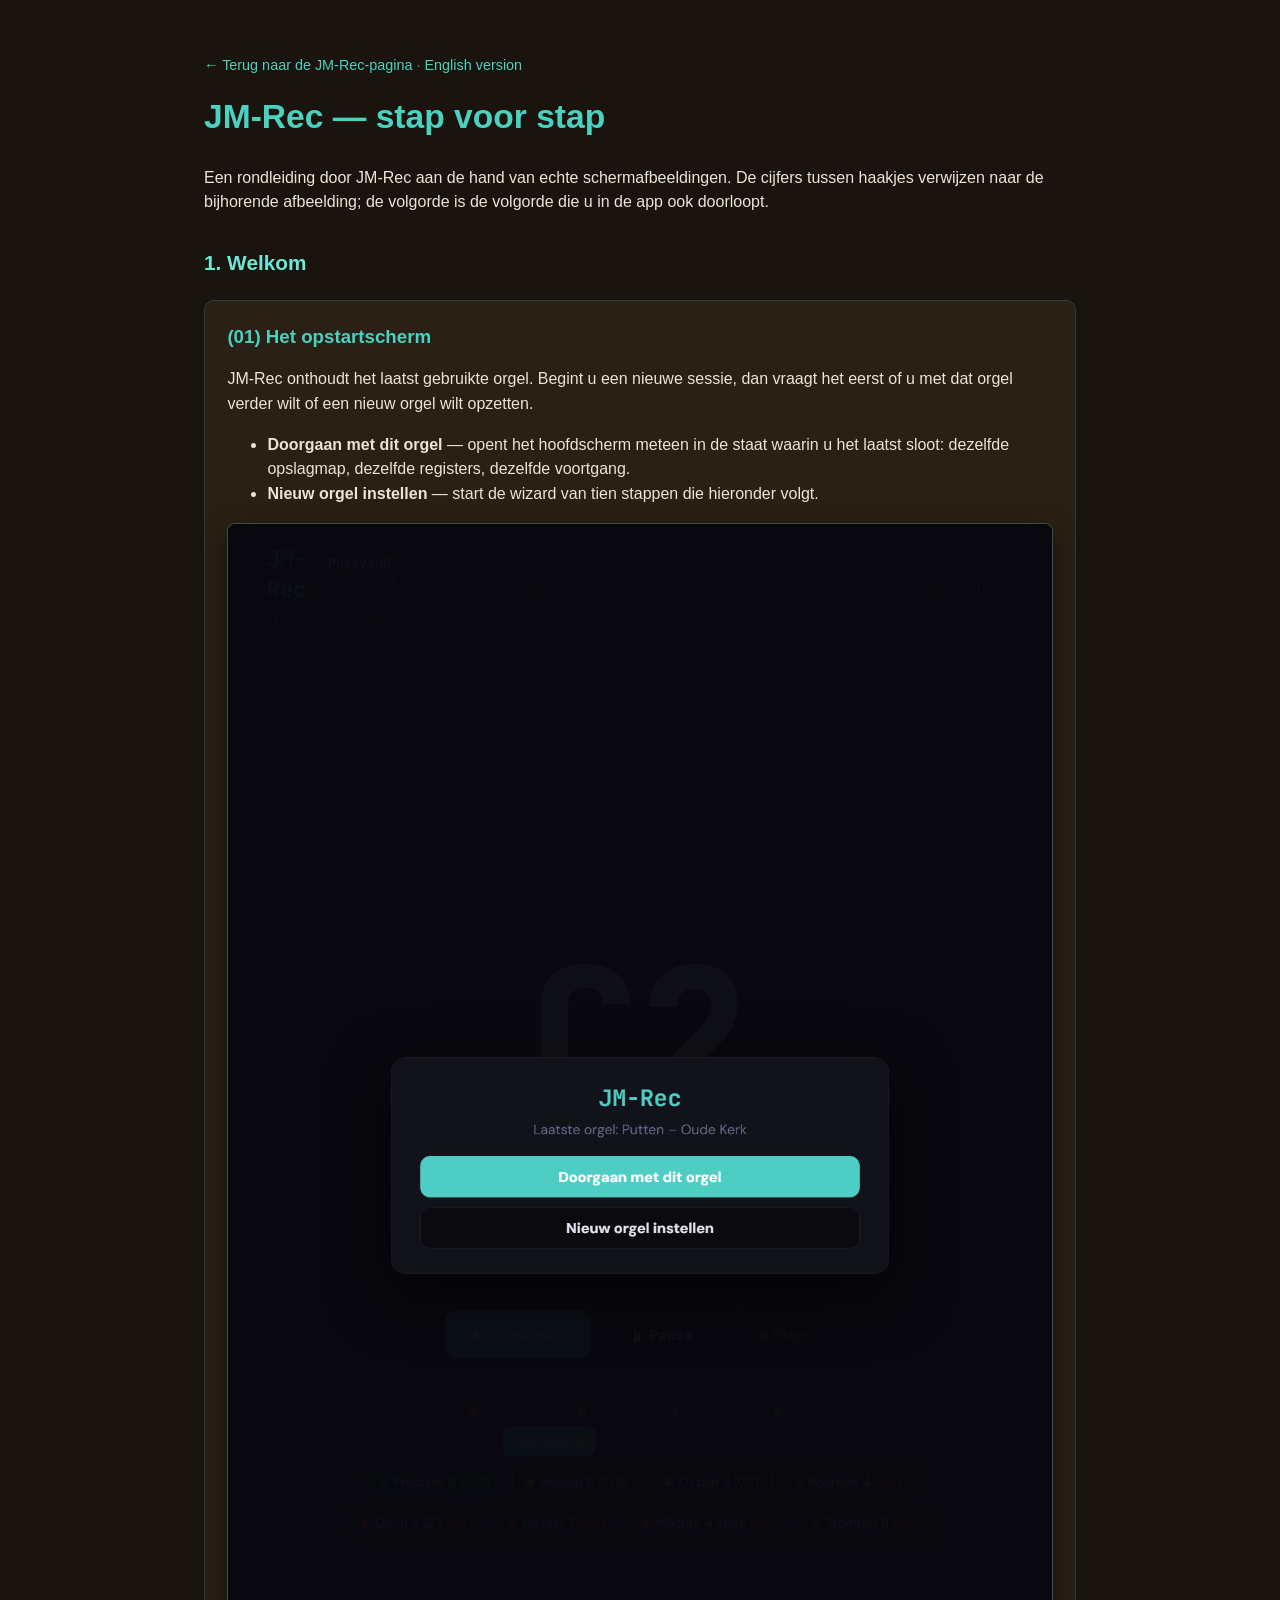
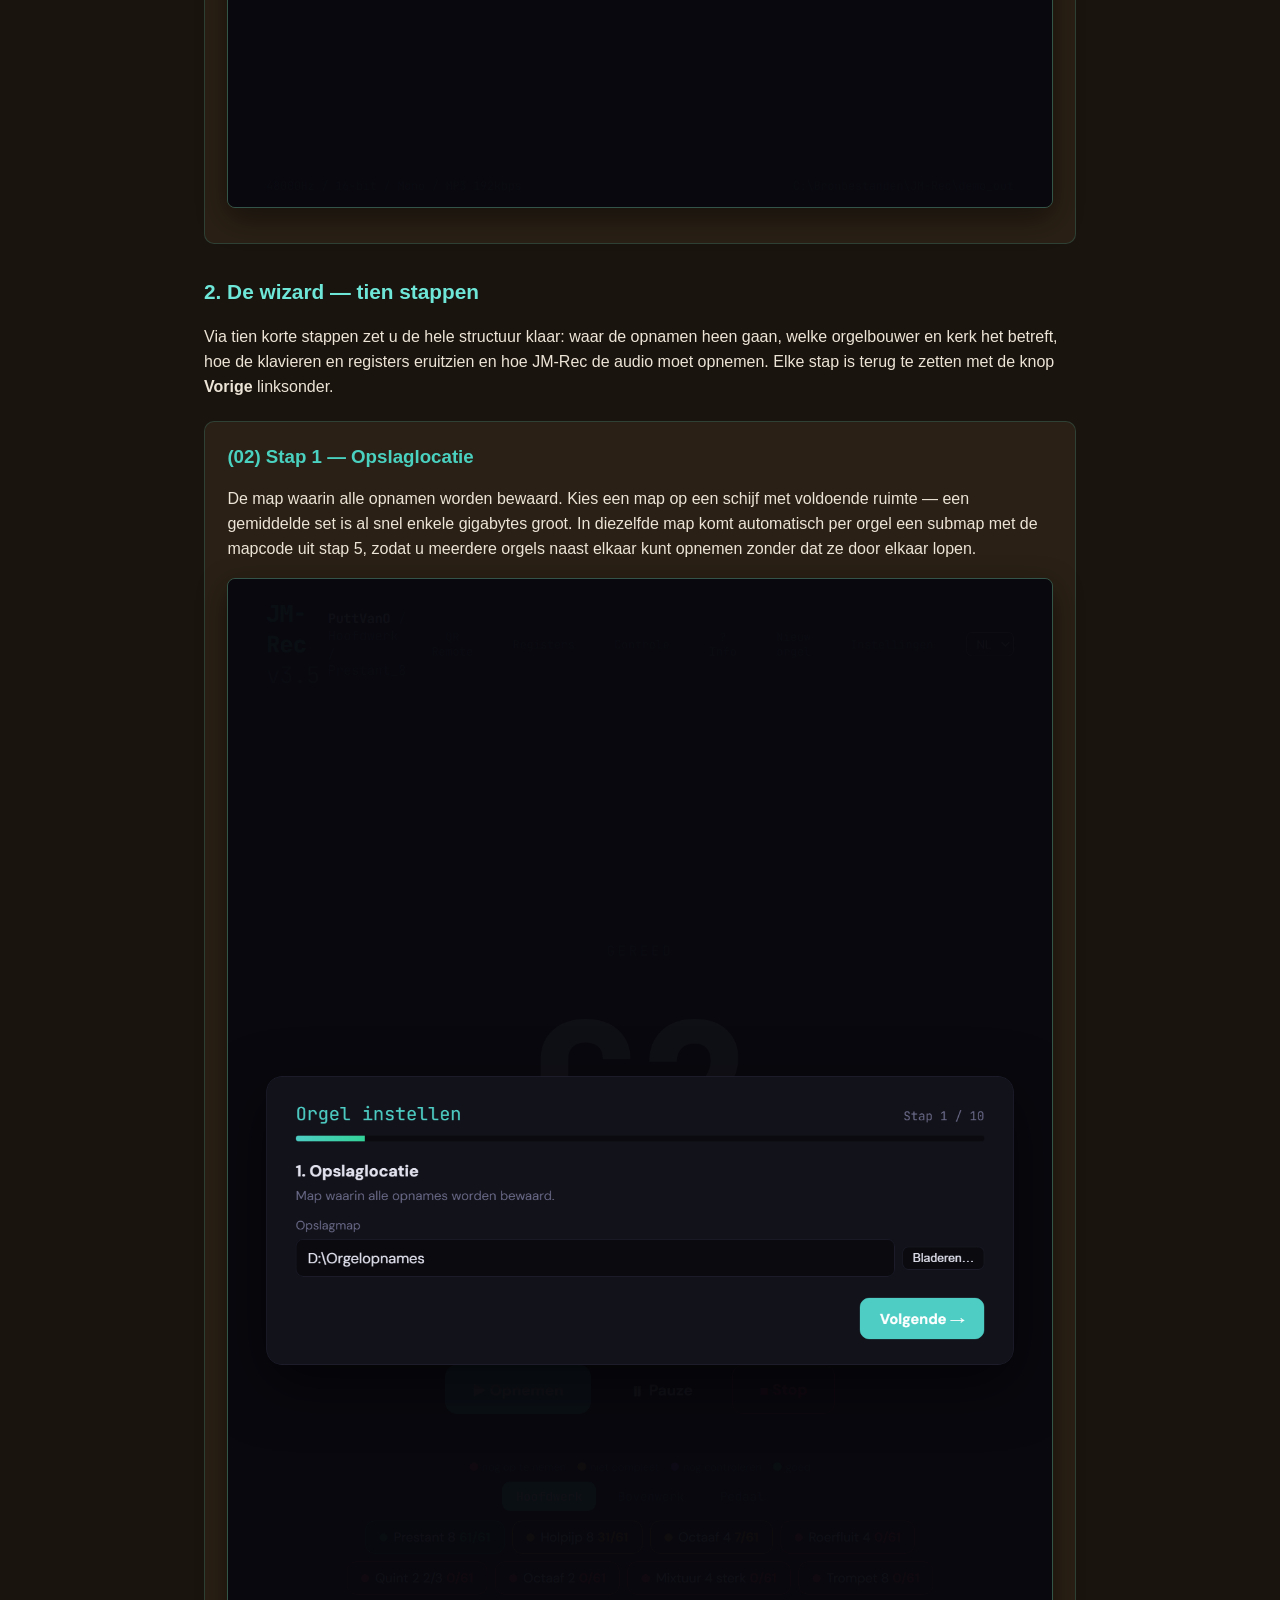
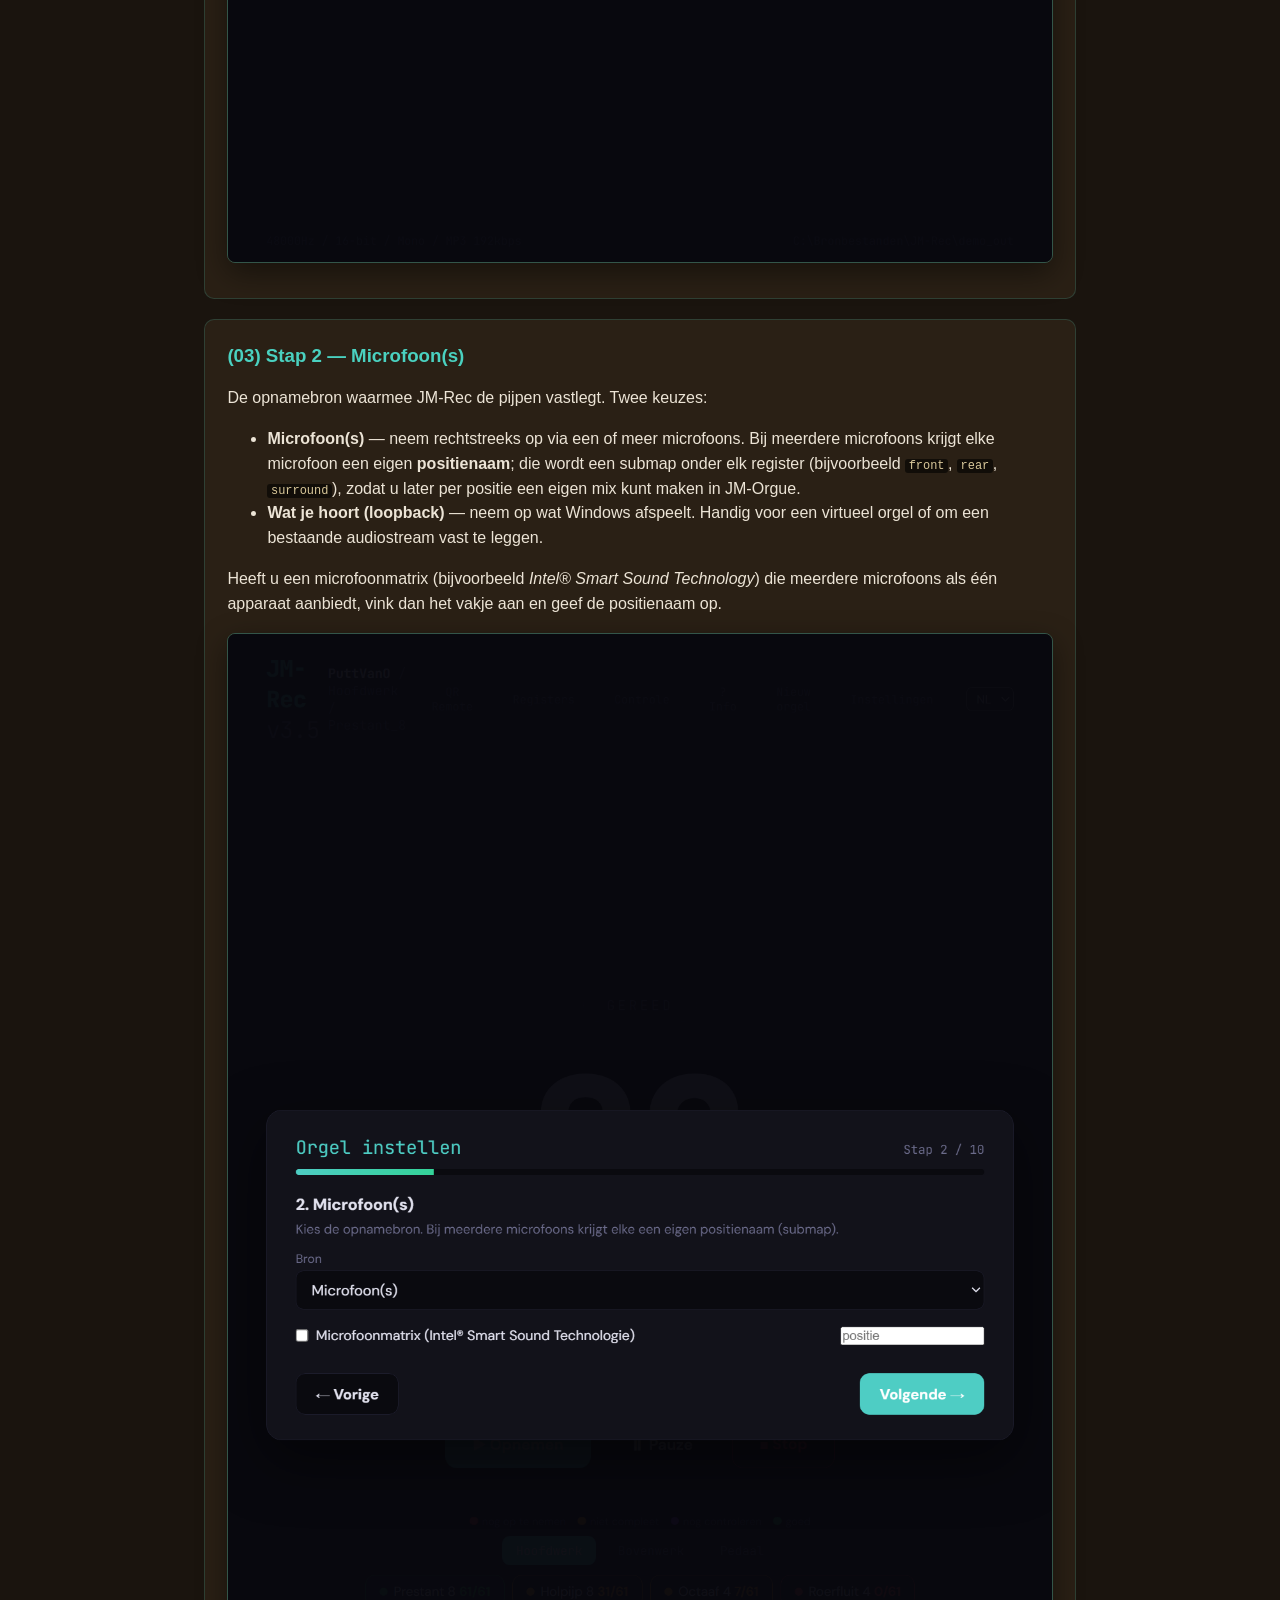
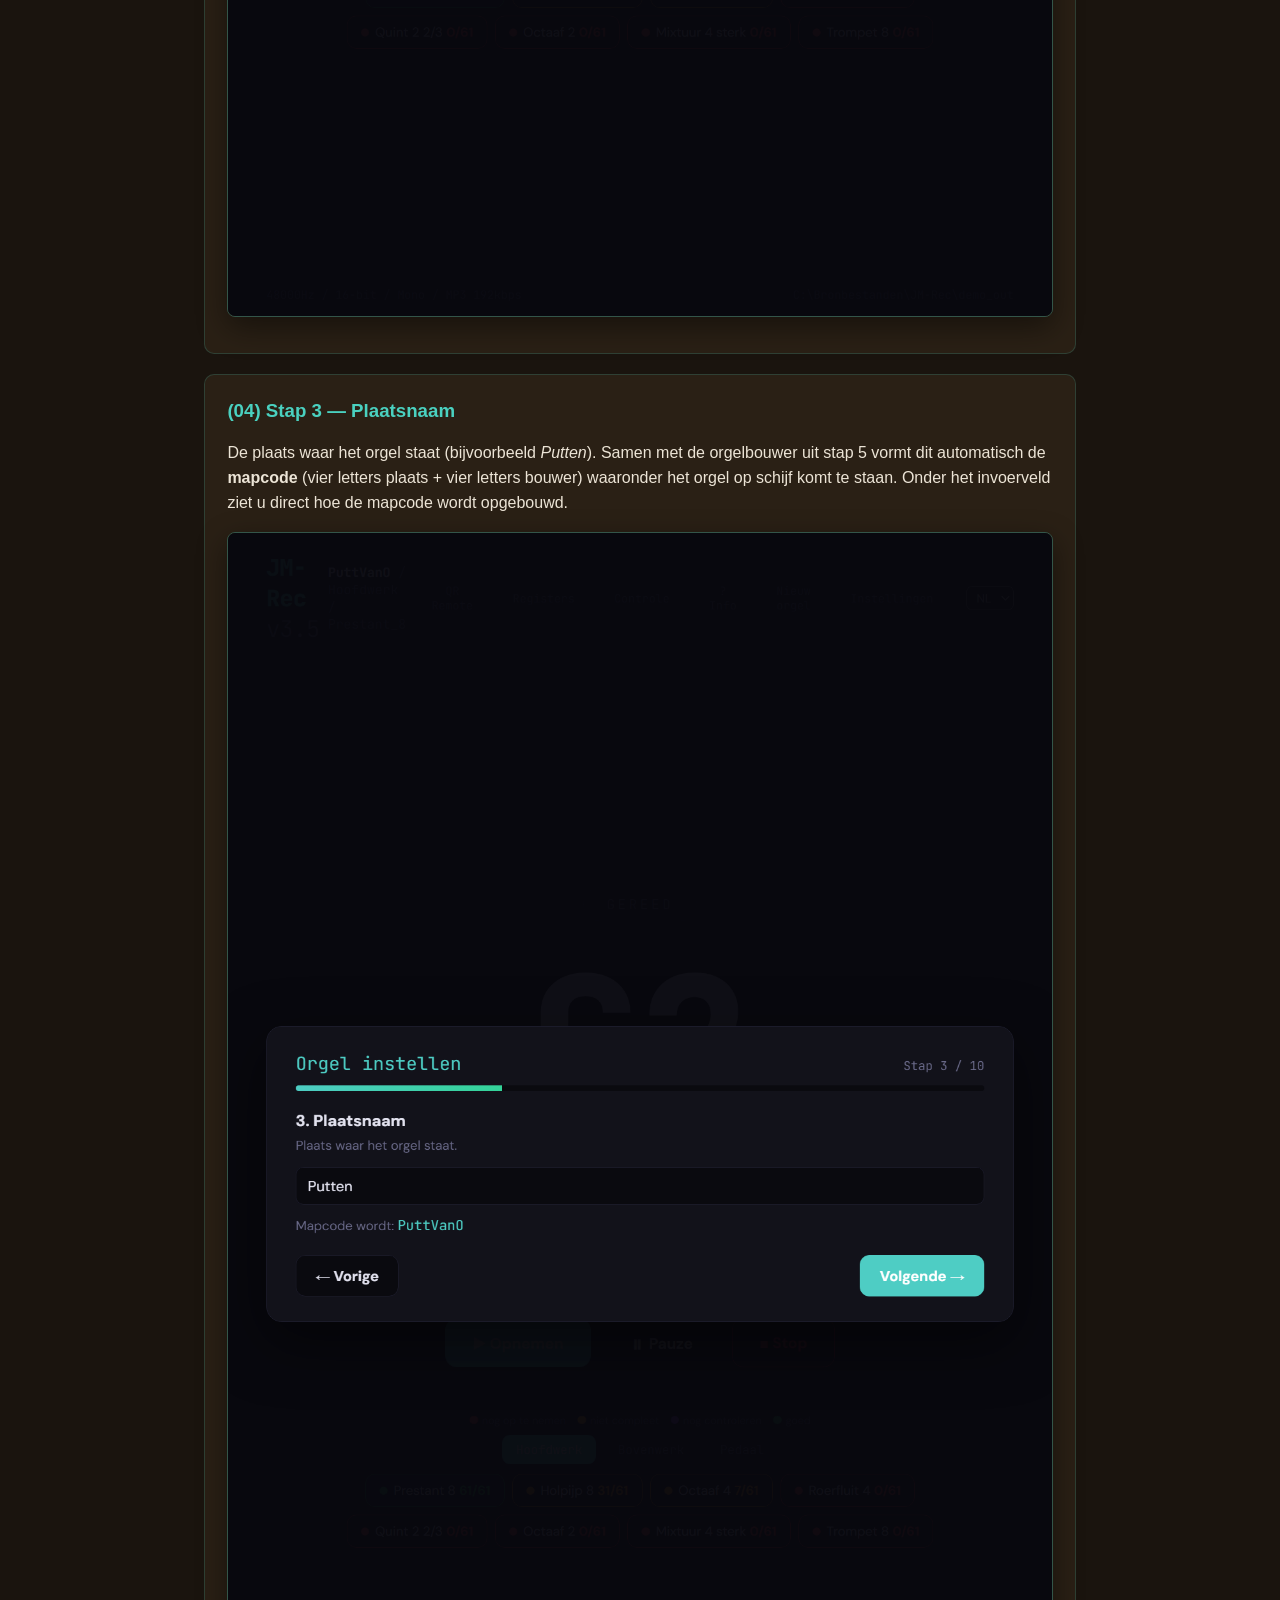
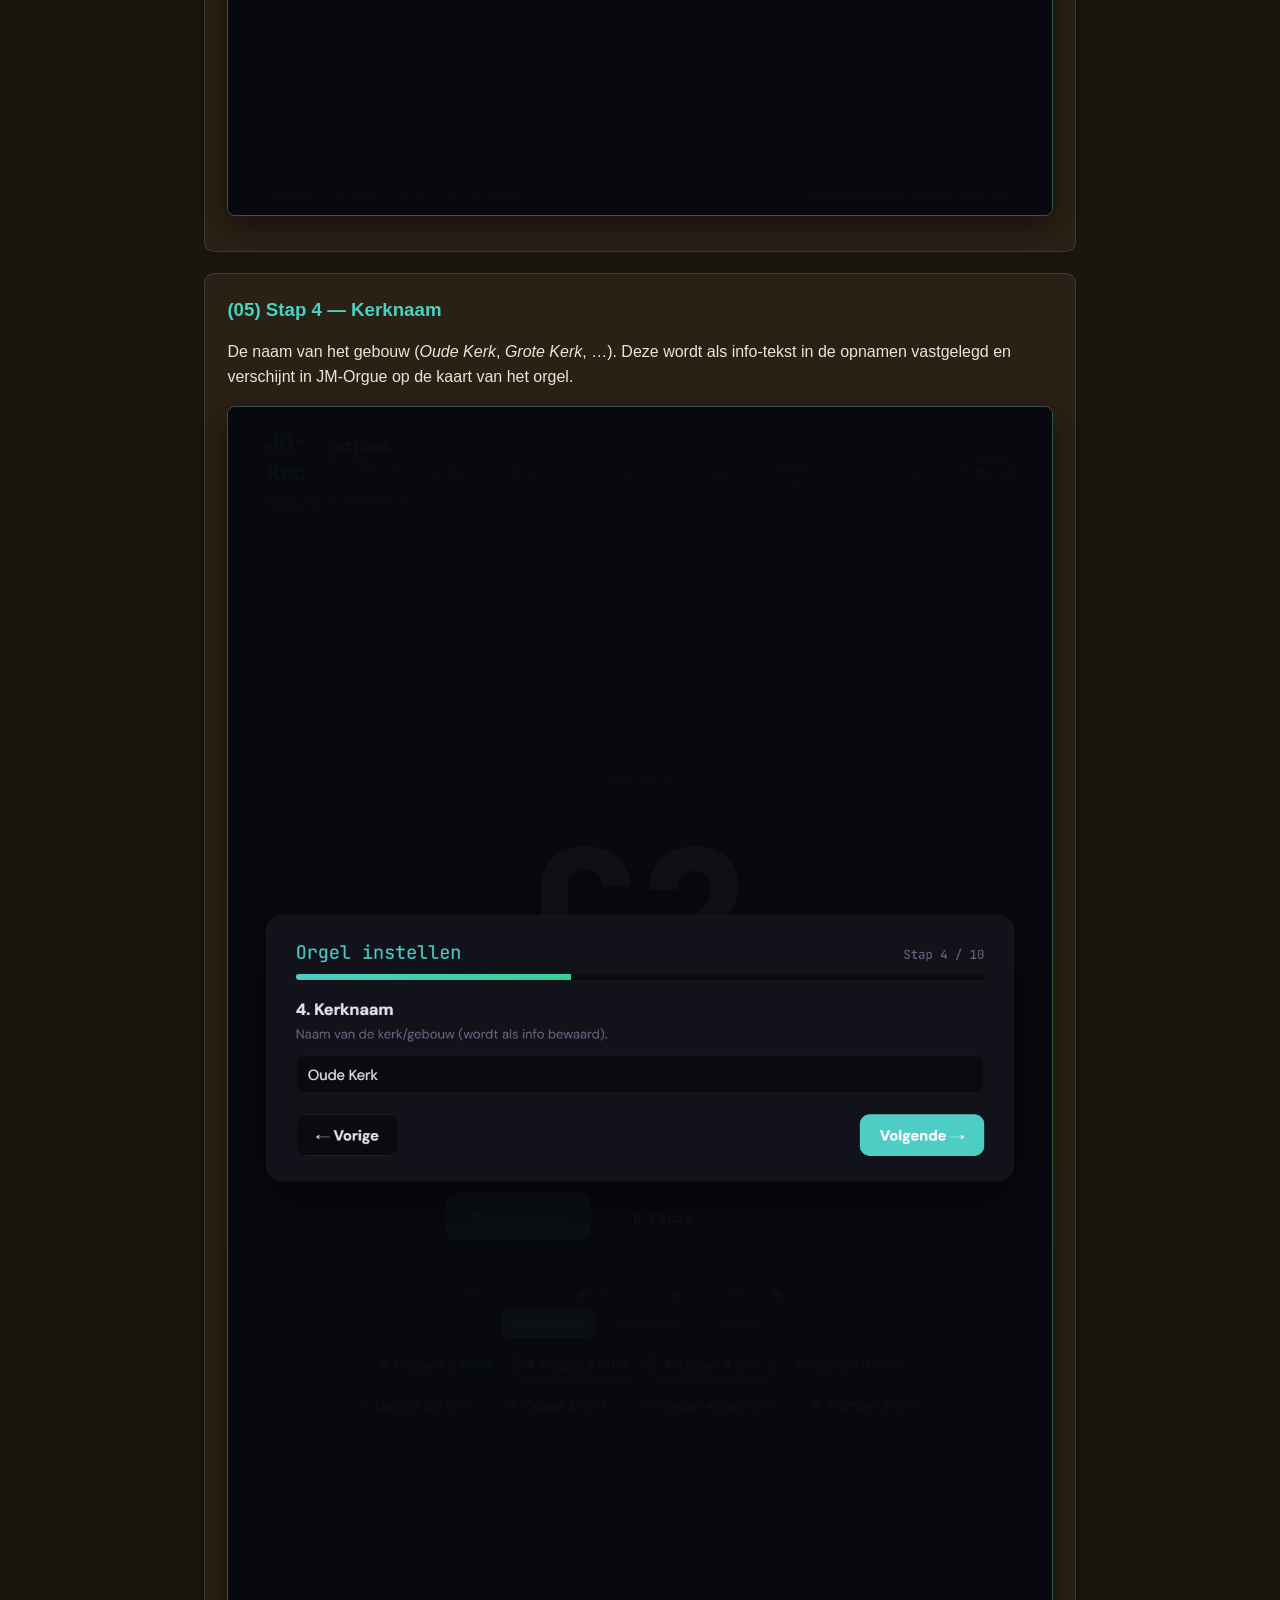
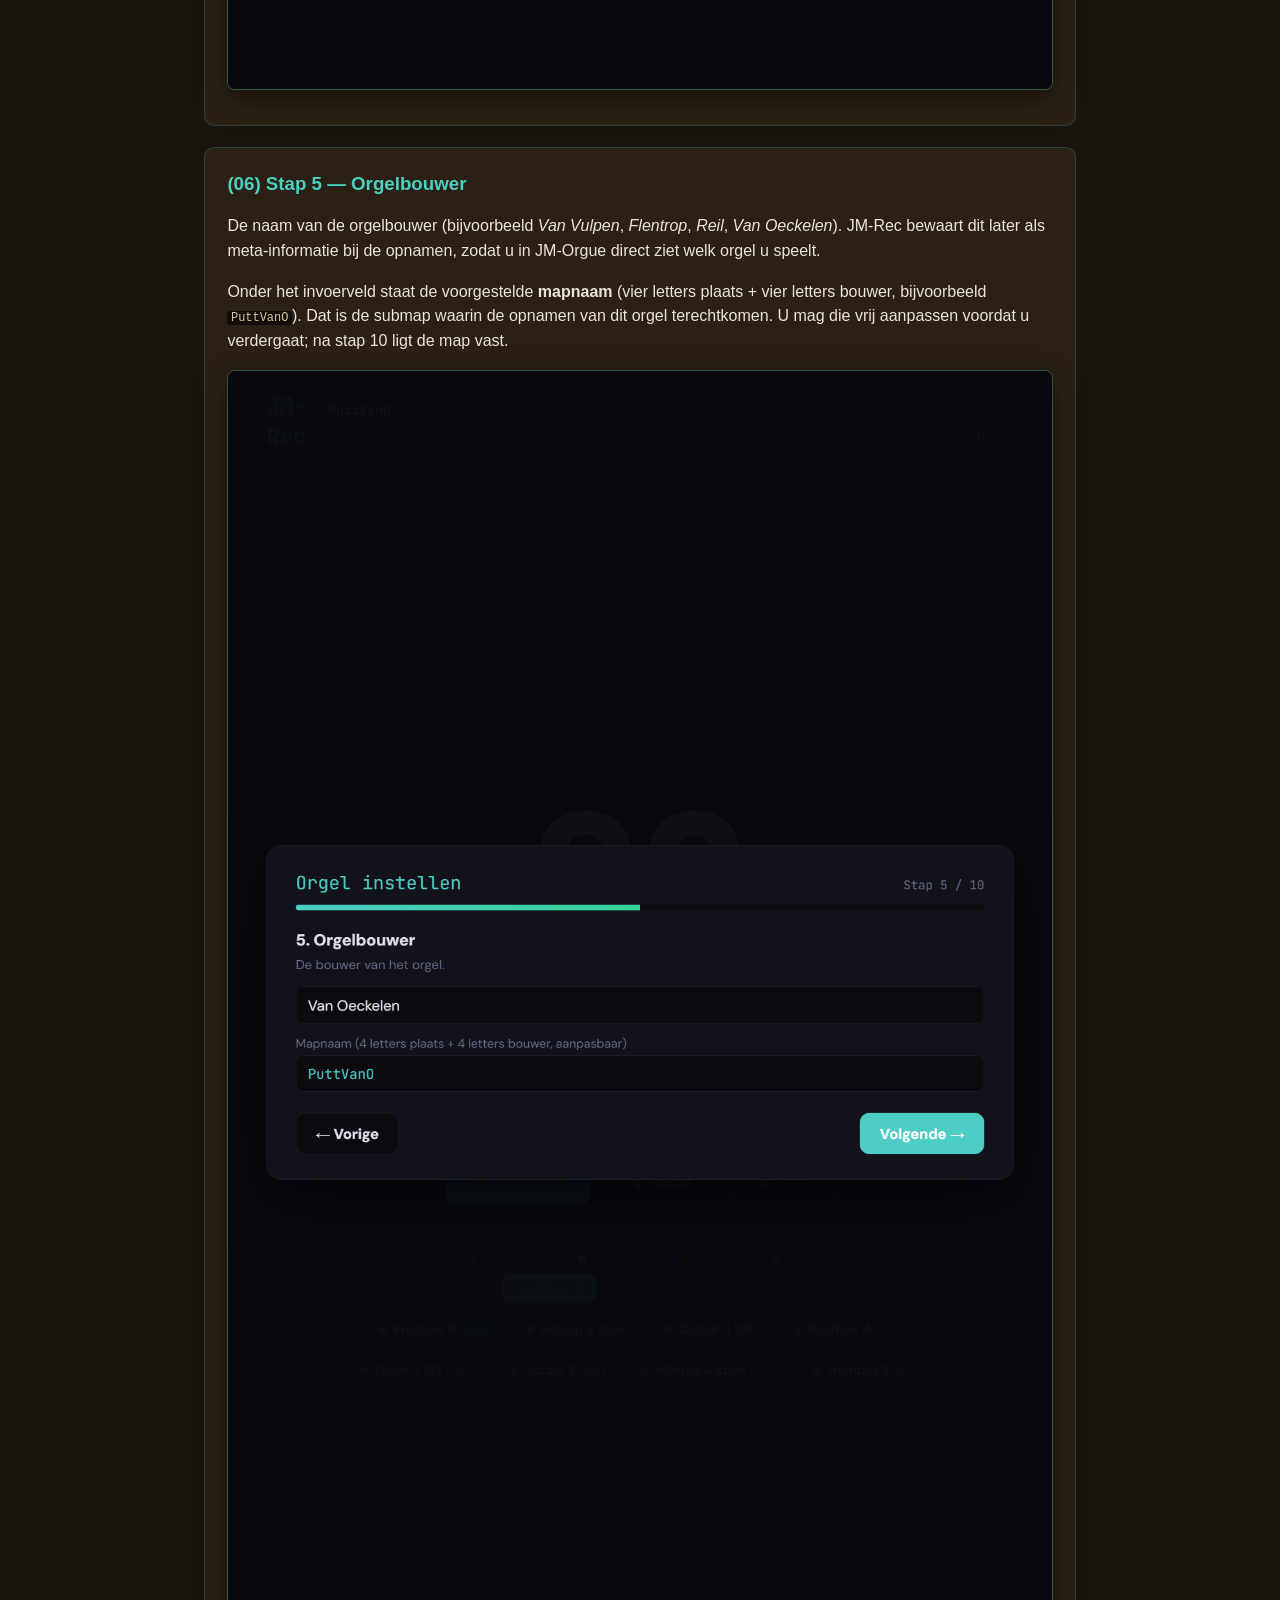
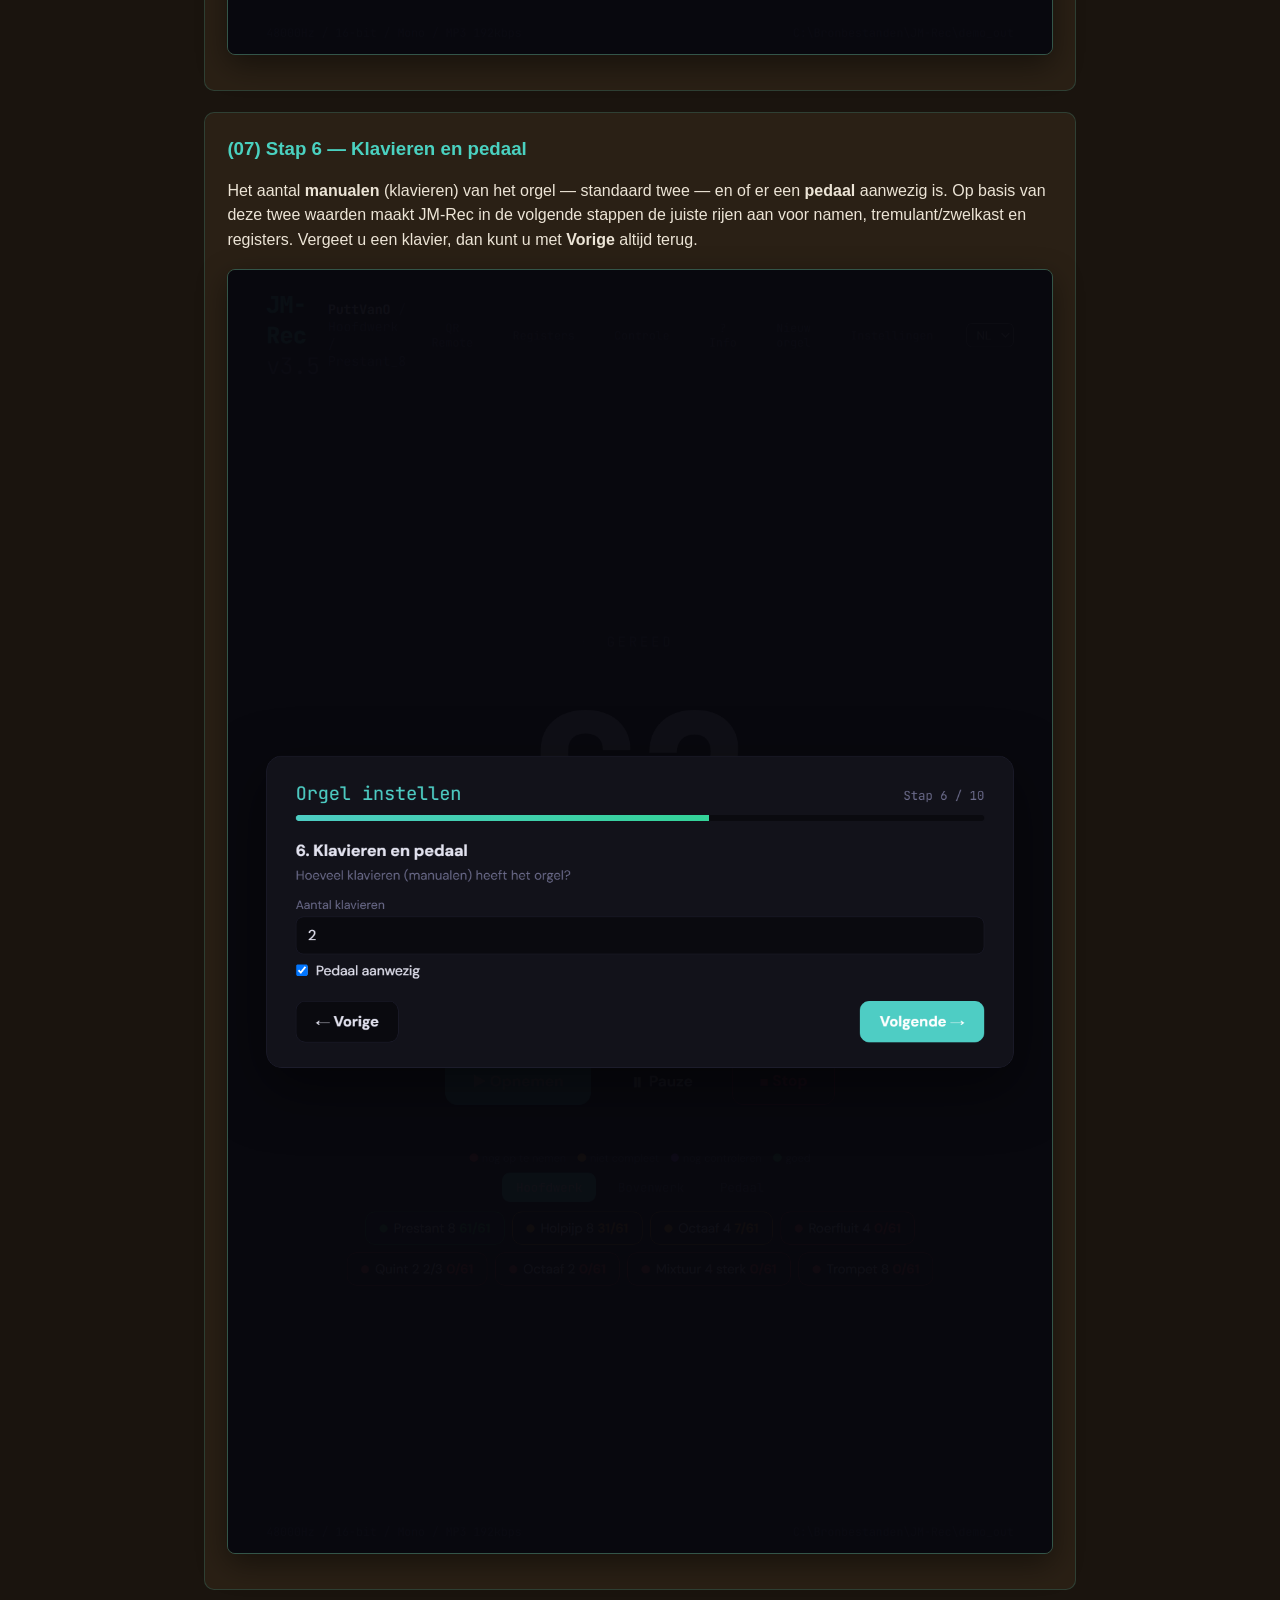
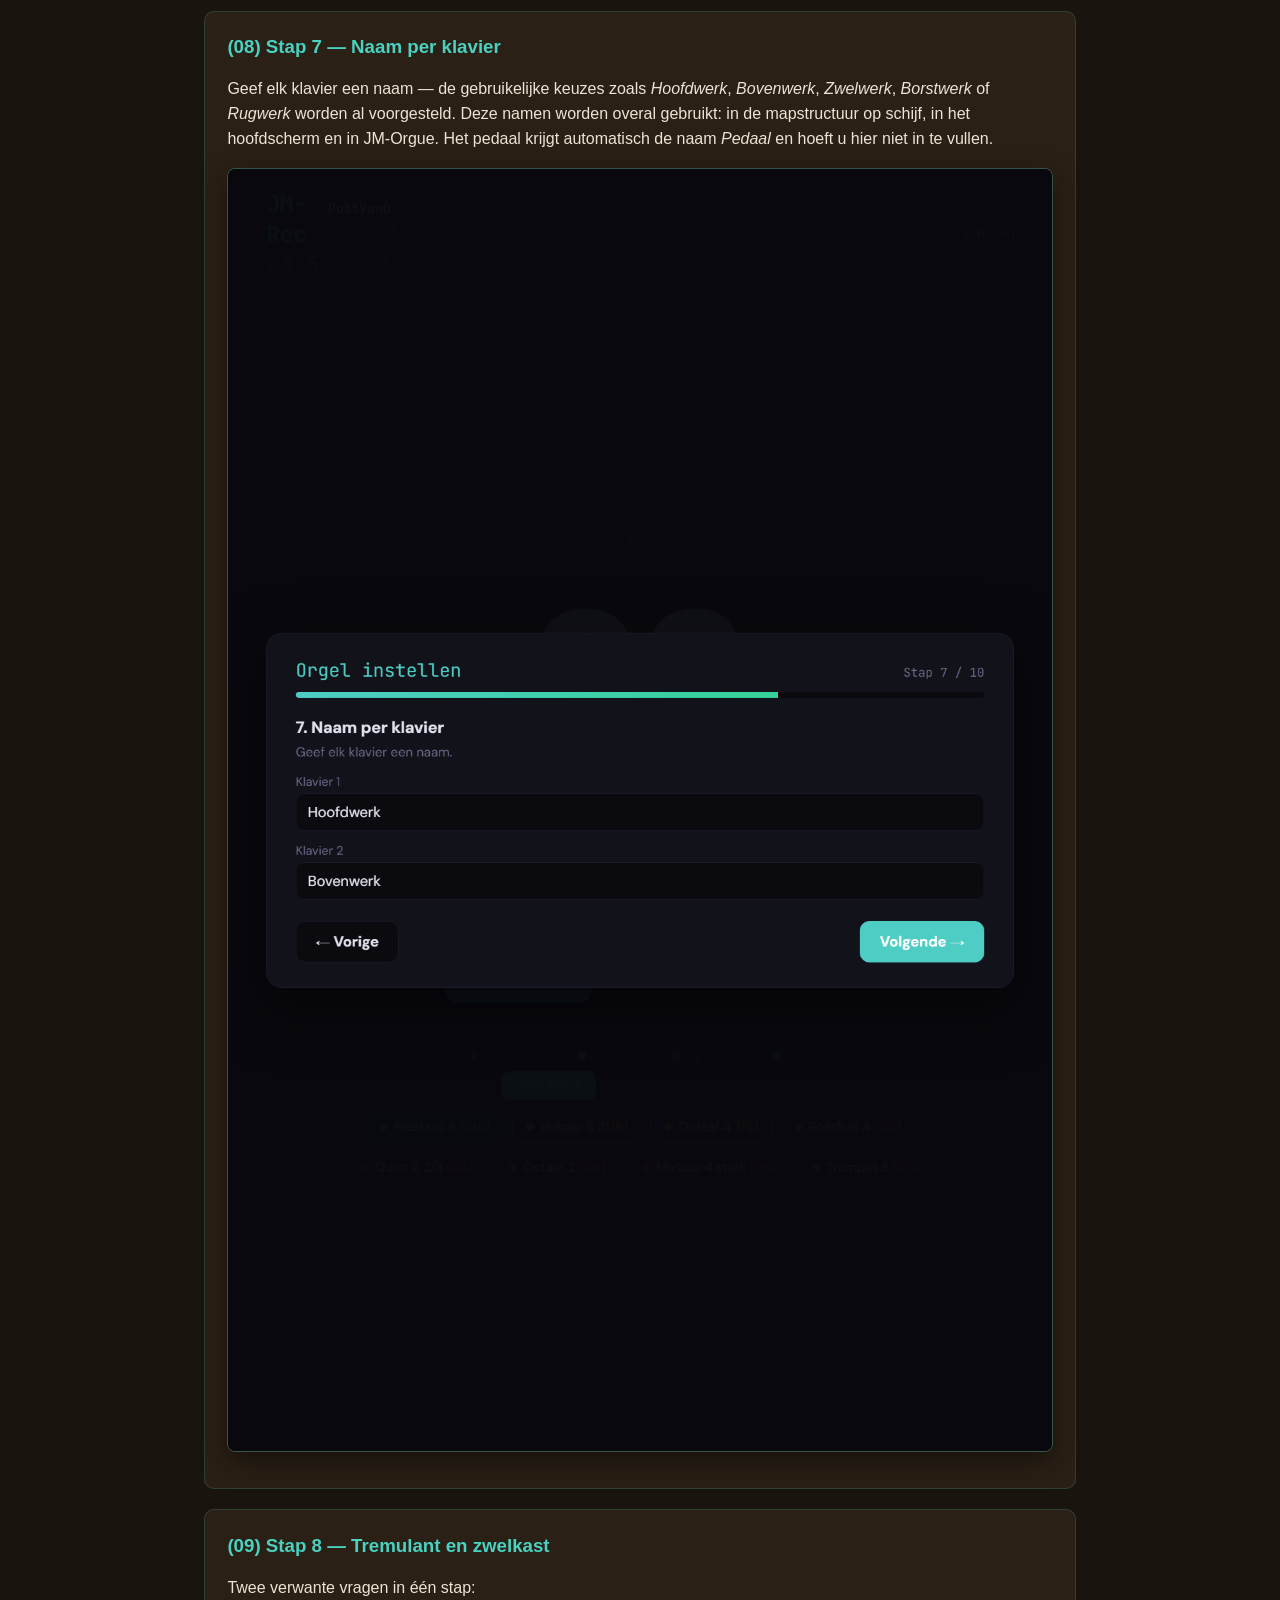
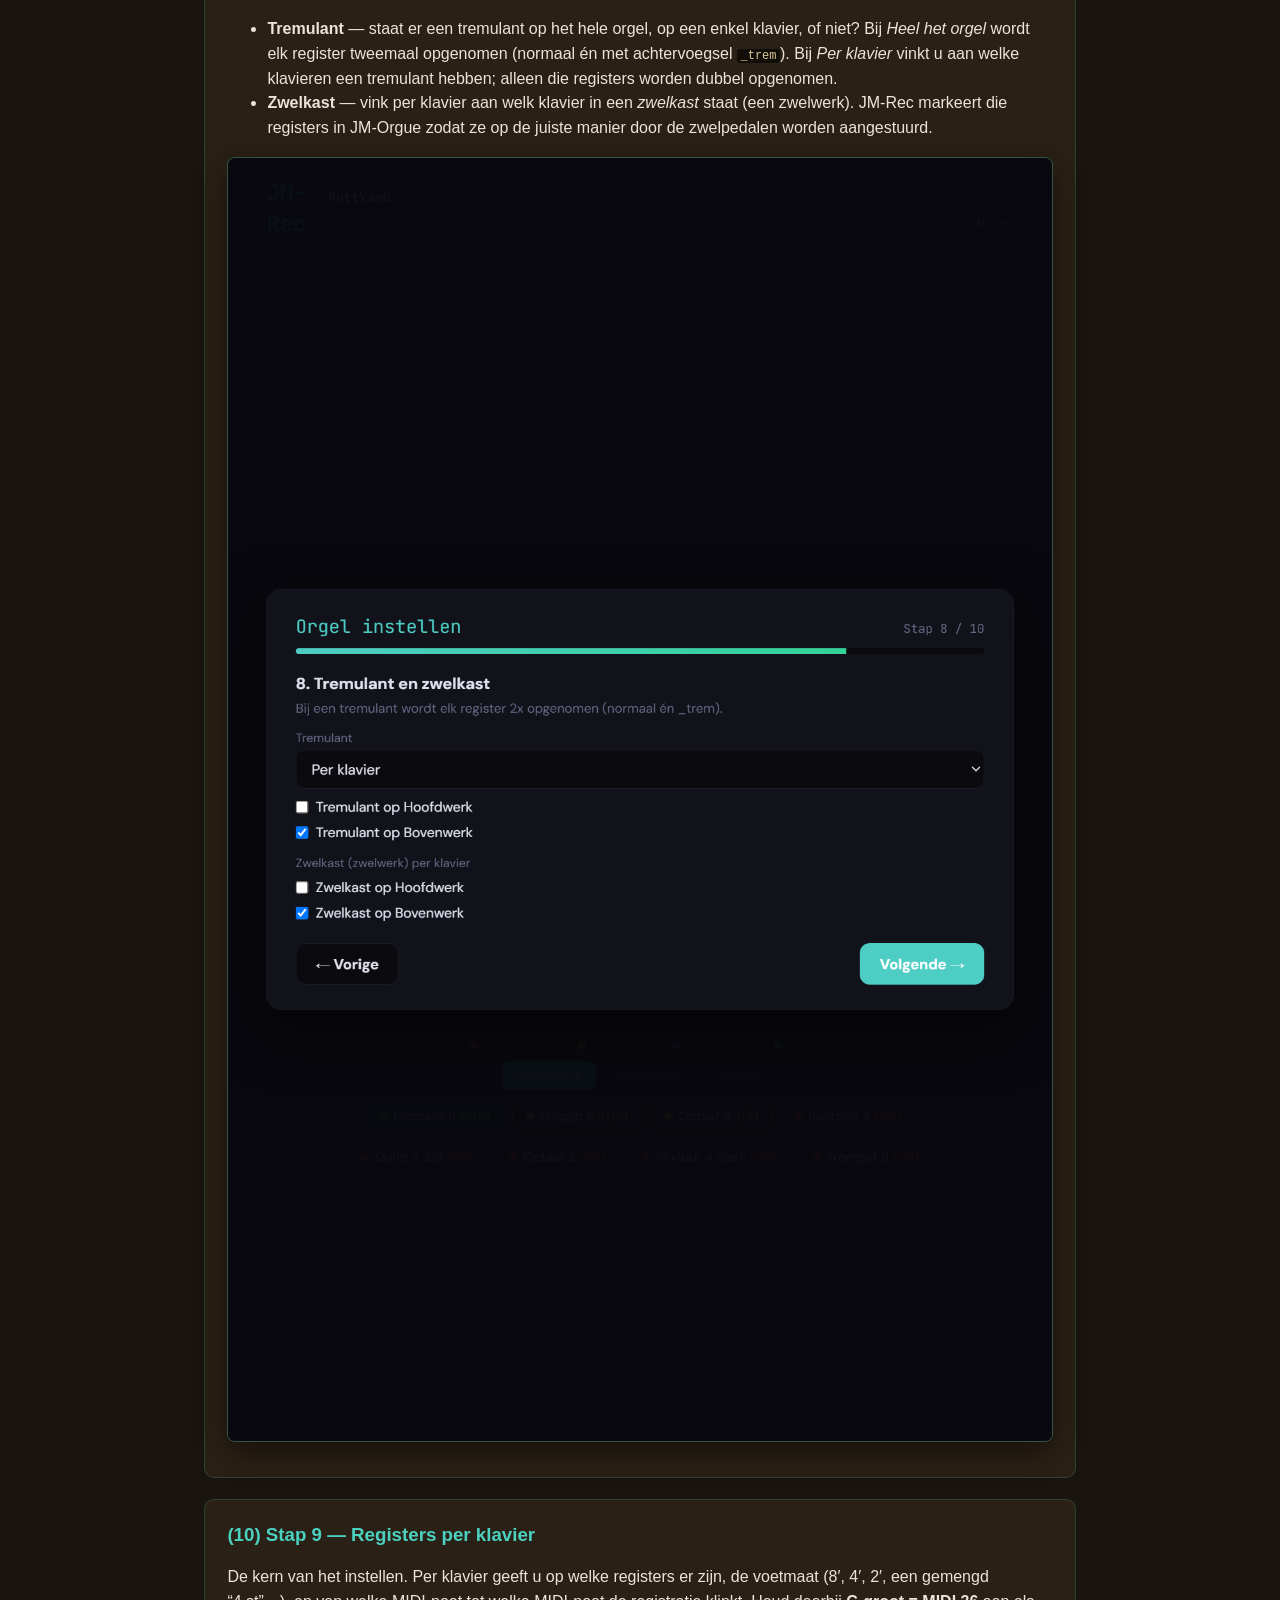
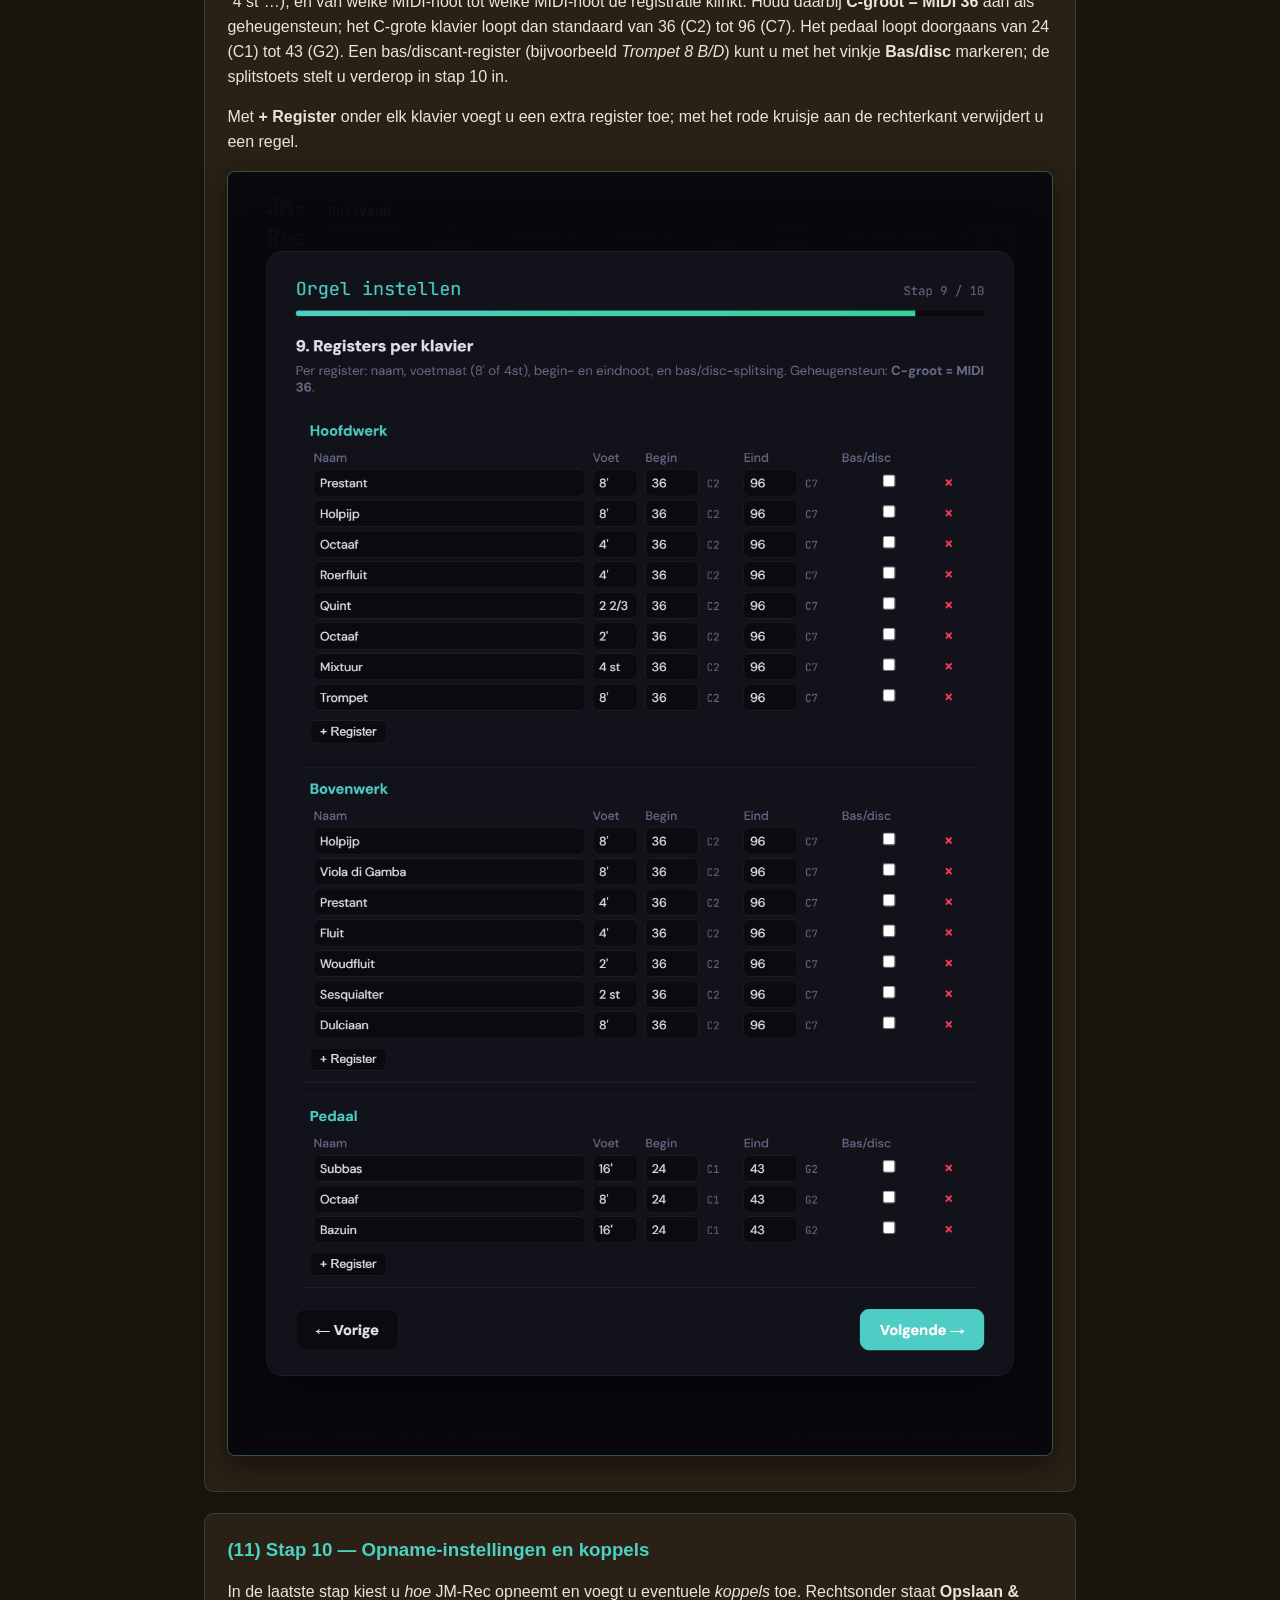
==== commit fdbff5c7: "Handleiding NL: wizardstappen alignen met echte app De Nederlandse handleiding beschreef niet-bestaa" ====
--- a/docs/handleiding/nl.html
+++ b/docs/handleiding/nl.html
@@ -26,66 +26,94 @@
   </div>
 
   <h2>2. De wizard &mdash; tien stappen</h2>
-  <p>Via tien korte stappen zet u de hele structuur klaar: waar de opnamen heen gaan, welke orgelbouwer en kerk het betreft, hoe de klavieren en registers eruitzien. Elke stap is terug te zetten met de pijl linksonder.</p>
+  <p>Via tien korte stappen zet u de hele structuur klaar: waar de opnamen heen gaan, welke orgelbouwer en kerk het betreft, hoe de klavieren en registers eruitzien en hoe JM-Rec de audio moet opnemen. Elke stap is terug te zetten met de knop <b>Vorige</b> linksonder.</p>
 
   <div class="step">
     <h3>(02) Stap 1 &mdash; Opslaglocatie</h3>
-    <p>De map waarin alle opnamen worden bewaard. Kies een lege map op een schijf met voldoende ruimte &mdash; een gemiddelde set is al snel enkele gigabytes groot. In diezelfde map komt automatisch per orgel een submap, zodat u meerdere orgels naast elkaar kunt opnemen.</p>
+    <p>De map waarin alle opnamen worden bewaard. Kies een map op een schijf met voldoende ruimte &mdash; een gemiddelde set is al snel enkele gigabytes groot. In diezelfde map komt automatisch per orgel een submap met de mapcode uit stap&nbsp;5, zodat u meerdere orgels naast elkaar kunt opnemen zonder dat ze door elkaar lopen.</p>
     <img src="cap_nl_02.png" alt="Wizard, stap 1: Opslaglocatie">
   </div>
 
   <div class="step">
-    <h3>(03) Stap 2 &mdash; Orgelbouwer</h3>
-    <p>De naam van de orgelbouwer (bijvoorbeeld <i>Van Vulpen</i>, <i>Flentrop</i>, <i>Reil</i>). JM-Rec bewaart dit later als meta-informatie bij de opnamen, zodat u in JM-Orgue direct ziet welk orgel u speelt.</p>
-    <img src="cap_nl_03.png" alt="Wizard, stap 2: Orgelbouwer">
+    <h3>(03) Stap 2 &mdash; Microfoon(s)</h3>
+    <p>De opnamebron waarmee JM-Rec de pijpen vastlegt. Twee keuzes:</p>
+    <ul>
+      <li><b>Microfoon(s)</b> &mdash; neem rechtstreeks op via een of meer microfoons. Bij meerdere microfoons krijgt elke microfoon een eigen <b>positienaam</b>; die wordt een submap onder elk register (bijvoorbeeld <code>front</code>, <code>rear</code>, <code>surround</code>), zodat u later per positie een eigen mix kunt maken in JM-Orgue.</li>
+      <li><b>Wat je hoort (loopback)</b> &mdash; neem op wat Windows afspeelt. Handig voor een virtueel orgel of om een bestaande audiostream vast te leggen.</li>
+    </ul>
+    <p>Heeft u een microfoonmatrix (bijvoorbeeld <i>Intel&reg; Smart Sound Technology</i>) die meerdere microfoons als &eacute;&eacute;n apparaat aanbiedt, vink dan het vakje aan en geef de positienaam op.</p>
+    <img src="cap_nl_03.png" alt="Wizard, stap 2: Microfoon(s)">
   </div>
 
   <div class="step">
-    <h3>(04) Stap 3 &mdash; Plaats</h3>
-    <p>De plaats waar het orgel staat (bijvoorbeeld <i>Putten</i>). Samen met de kerknaam vormt dit het label waaronder het orgel in uw bibliotheek terugkomt.</p>
-    <img src="cap_nl_04.png" alt="Wizard, stap 3: Plaats">
+    <h3>(04) Stap 3 &mdash; Plaatsnaam</h3>
+    <p>De plaats waar het orgel staat (bijvoorbeeld <i>Putten</i>). Samen met de orgelbouwer uit stap&nbsp;5 vormt dit automatisch de <b>mapcode</b> (vier letters plaats + vier letters bouwer) waaronder het orgel op schijf komt te staan. Onder het invoerveld ziet u direct hoe de mapcode wordt opgebouwd.</p>
+    <img src="cap_nl_04.png" alt="Wizard, stap 3: Plaatsnaam">
   </div>
 
   <div class="step">
     <h3>(05) Stap 4 &mdash; Kerknaam</h3>
-    <p>De naam van het gebouw (<i>Oude Kerk</i>, <i>Grote Kerk</i>, &hellip;). Deze wordt als info-tekst in de opnamen vastgelegd en verschijnt op de kaart van het orgel in JM-Orgue.</p>
+    <p>De naam van het gebouw (<i>Oude Kerk</i>, <i>Grote Kerk</i>, &hellip;). Deze wordt als info-tekst in de opnamen vastgelegd en verschijnt in JM-Orgue op de kaart van het orgel.</p>
     <img src="cap_nl_05.png" alt="Wizard, stap 4: Kerknaam">
   </div>
 
   <div class="step">
-    <h3>(06) Stap 5 &mdash; Bouwjaar</h3>
-    <p>Optioneel het bouwjaar van het orgel. Niet verplicht; u kunt het veld leeg laten als het onbekend is.</p>
-    <img src="cap_nl_06.png" alt="Wizard, stap 5: Bouwjaar">
+    <h3>(06) Stap 5 &mdash; Orgelbouwer</h3>
+    <p>De naam van de orgelbouwer (bijvoorbeeld <i>Van Vulpen</i>, <i>Flentrop</i>, <i>Reil</i>, <i>Van Oeckelen</i>). JM-Rec bewaart dit later als meta-informatie bij de opnamen, zodat u in JM-Orgue direct ziet welk orgel u speelt.</p>
+    <p>Onder het invoerveld staat de voorgestelde <b>mapnaam</b> (vier letters plaats + vier letters bouwer, bijvoorbeeld <code>PuttVanO</code>). Dat is de submap waarin de opnamen van dit orgel terechtkomen. U mag die vrij aanpassen voordat u verdergaat; na stap&nbsp;10 ligt de map vast.</p>
+    <img src="cap_nl_06.png" alt="Wizard, stap 5: Orgelbouwer">
   </div>
 
   <div class="step">
-    <h3>(07) Stap 6 &mdash; Audio-instellingen</h3>
-    <p>Hier kiest u uw opname&shy;apparaat (microfoon of &ldquo;Wat je hoort&rdquo;-loopback), het aantal kanalen, de sample&shy;frequentie en het bitformaat. Standaard neemt JM-Rec in mono 48&nbsp;000&nbsp;Hz / 16-bit op als MP3; die waarden passen voor de meeste pijporgels.</p>
-    <img src="cap_nl_07.png" alt="Wizard, stap 6: Audio-instellingen">
+    <h3>(07) Stap 6 &mdash; Klavieren en pedaal</h3>
+    <p>Het aantal <b>manualen</b> (klavieren) van het orgel &mdash; standaard twee &mdash; en of er een <b>pedaal</b> aanwezig is. Op basis van deze twee waarden maakt JM-Rec in de volgende stappen de juiste rijen aan voor namen, tremulant/zwelkast en registers. Vergeet u een klavier, dan kunt u met <b>Vorige</b> altijd terug.</p>
+    <img src="cap_nl_07.png" alt="Wizard, stap 6: Klavieren en pedaal">
   </div>
 
   <div class="step">
-    <h3>(08) Stap 7 &mdash; MIDI</h3>
-    <p>Welk MIDI-apparaat speelt het orgel? Kies de MIDI-ingang die uw speeltafel of klavier gebruikt. Als u met &ldquo;Wat je hoort&rdquo;-loopback werkt op een virtueel orgel, kunt u ook een virtuele MIDI-poort (loopMIDI) kiezen; JM-Rec stuurt dan zelf de noten.</p>
-    <img src="cap_nl_08.png" alt="Wizard, stap 7: MIDI">
+    <h3>(08) Stap 7 &mdash; Naam per klavier</h3>
+    <p>Geef elk klavier een naam &mdash; de gebruikelijke keuzes zoals <i>Hoofdwerk</i>, <i>Bovenwerk</i>, <i>Zwelwerk</i>, <i>Borstwerk</i> of <i>Rugwerk</i> worden al voorgesteld. Deze namen worden overal gebruikt: in de mapstructuur op schijf, in het hoofdscherm en in JM-Orgue. Het pedaal krijgt automatisch de naam <i>Pedaal</i> en hoeft u hier niet in te vullen.</p>
+    <img src="cap_nl_08.png" alt="Wizard, stap 7: Naam per klavier">
   </div>
 
   <div class="step">
-    <h3>(09) Stap 8 &mdash; Klavieren</h3>
-    <p>Welke klavieren heeft het orgel, en welk MIDI-kanaal gebruikt elk? Een gemiddeld tweeklaviersorgel heeft Hoofdwerk, Bovenwerk en Pedaal. Elk klavier krijgt een eigen kanaal, zodat JM-Rec de noten naar het juiste klavier stuurt bij automatisch doorlopen.</p>
-    <img src="cap_nl_09.png" alt="Wizard, stap 8: Klavieren">
+    <h3>(09) Stap 8 &mdash; Tremulant en zwelkast</h3>
+    <p>Twee verwante vragen in &eacute;&eacute;n stap:</p>
+    <ul>
+      <li><b>Tremulant</b> &mdash; staat er een tremulant op het hele orgel, op een enkel klavier, of niet? Bij <i>Heel het orgel</i> wordt elk register tweemaal opgenomen (normaal &eacute;n met achtervoegsel <code>_trem</code>). Bij <i>Per klavier</i> vinkt u aan welke klavieren een tremulant hebben; alleen die registers worden dubbel opgenomen.</li>
+      <li><b>Zwelkast</b> &mdash; vink per klavier aan welk klavier in een <i>zwelkast</i> staat (een zwelwerk). JM-Rec markeert die registers in JM-Orgue zodat ze op de juiste manier door de zwelpedalen worden aangestuurd.</li>
+    </ul>
+    <img src="cap_nl_09.png" alt="Wizard, stap 8: Tremulant en zwelkast">
   </div>
 
   <div class="step">
     <h3>(10) Stap 9 &mdash; Registers per klavier</h3>
-    <p>De kern van het instellen. Per klavier geeft u op welke registers er zijn, de voetmaat (8&prime;, 4&prime;, 2&prime;, een gemengd &ldquo;4&nbsp;st&rdquo;&hellip;), en van welke MIDI-noot tot welke MIDI-noot de registratie klinkt. Houd daarbij <b>C-groot = MIDI&nbsp;36</b> aan als geheugensteun. Een bas/discant-register (<i>Trompet 8 B/D</i>) kunt u met het vinkje &ldquo;Bas/disc&rdquo; markeren.</p>
+    <p>De kern van het instellen. Per klavier geeft u op welke registers er zijn, de voetmaat (8&prime;, 4&prime;, 2&prime;, een gemengd &ldquo;4&nbsp;st&rdquo;&hellip;), en van welke MIDI-noot tot welke MIDI-noot de registratie klinkt. Houd daarbij <b>C-groot = MIDI&nbsp;36</b> aan als geheugensteun; het C-grote klavier loopt dan standaard van 36 (C2) tot 96 (C7). Het pedaal loopt doorgaans van 24 (C1) tot 43 (G2). Een bas/discant-register (bijvoorbeeld <i>Trompet 8 B/D</i>) kunt u met het vinkje <b>Bas/disc</b> markeren; de splitstoets stelt u verderop in stap&nbsp;10 in.</p>
+    <p>Met <b>+ Register</b> onder elk klavier voegt u een extra register toe; met het rode kruisje aan de rechterkant verwijdert u een regel.</p>
     <img src="cap_nl_10.png" alt="Wizard, stap 9: Registers per klavier">
   </div>
 
   <div class="step">
-    <h3>(11) Stap 10 &mdash; Overzicht</h3>
-    <p>De laatste stap laat alles nog &eacute;&eacute;n keer samen zien: aantal klavieren, aantal registers, aantal te maken opnamen en de verwachte opslagruimte. Klopt het beeld, dan sluit u de wizard af; wilt u nog iets bijstellen, dan springt u met <b>Vorige</b> terug.</p>
-    <img src="cap_nl_11.png" alt="Wizard, stap 10: Overzicht">
+    <h3>(11) Stap 10 &mdash; Opname-instellingen en koppels</h3>
+    <p>In de laatste stap kiest u <i>hoe</i> JM-Rec opneemt en voegt u eventuele <i>koppels</i> toe. Rechtsonder staat <b>Opslaan &amp; starten</b>; daarna is de wizard klaar en opent het hoofdscherm.</p>
+    <h4>Audio-instellingen</h4>
+    <p>JM-Rec komt uit de wizard met deze standaardwaarden:</p>
+    <ul>
+      <li><b>Samplerate 48&nbsp;000&nbsp;Hz</b> &mdash; de hogere waarde die Windows en de meeste USB-interfaces zelf ook als standaard gebruiken; vermijdt onnodige resampling. 44&nbsp;100&nbsp;Hz is prima als uw opnameketen daarop staat; 96&nbsp;000&nbsp;Hz heeft voor pijporgelsamples zelden meerwaarde en verdubbelt het bestandsformaat.</li>
+      <li><b>16-bit</b> &mdash; voor pijporgelopnames in een redelijk stille ruimte ruim voldoende dynamisch bereik. Kies <b>24-bit</b> alleen als u aan de bronkant zacht moet opnemen (ver van de pijpen, veel ruis-reserve nodig) &mdash; de bestanden worden anderhalf keer zo groot.</li>
+      <li><b>Mono</b> &mdash; een pijp is per definitie &eacute;&eacute;n geluidsbron, en in JM-Orgue krijgt elke pijp pas plaats in de ruimte via het sample-set-ontwerp. Opnemen in mono halveert het schijfgebruik en voorkomt faseproblemen tussen linker- en rechterkanaal. Werkt u met meerdere microfoons (zie stap&nbsp;2), dan maakt JM-Rec per <i>positie</i> een eigen monobestand &mdash; en dat is wat samplers als JM-Orgue daarna als stereo-/surround-mix combineren. Kies <b>Stereo</b> alleen bij een echte stereomicrofoon op &eacute;&eacute;n positie waar u die stereo-informatie op elke pijp wilt bewaren.</li>
+      <li><b>MP3 (192&nbsp;kbps)</b> &mdash; een gemiddeld tweeklaviersorgel kan al snel enkele duizenden samples opleveren; MP3 houdt dat beheersbaar (ongeveer een tiende van WAV) zonder dat u het hoort op een orgelpijp. Wilt u verliesvrij werken &mdash; bijvoorbeeld om later nog loops of edits over te doen &mdash; kies dan <b>FLAC</b> (ongeveer de helft van WAV, bit-identiek) of <b>WAV</b> (ongecomprimeerd, nodig voor sommige externe editors). Zet <i>Formaat</i> op WAV of FLAC en de MP3-bitrate verdwijnt; de rest van de workflow verandert niet.</li>
+    </ul>
+    <p class="hint"><b>Tip:</b> wilt u later toch naar WAV? Dan kunt u via <code>ffmpeg</code> in &eacute;&eacute;n commando een hele map omzetten (zie de README).</p>
+    <h4>Workflow</h4>
+    <ul>
+      <li><b>Aftellen</b> en <b>Opnameduur</b> (sec) &mdash; standaard 5 en 5; voldoende voor een rustige toon met natuurlijke uitklank.</li>
+      <li><b>Splitstoets bas/disc (MIDI)</b> &mdash; standaard 60 (C4). Dit is de grens die JM-Rec gebruikt voor registers waarin u in stap&nbsp;9 <b>Bas/disc</b> hebt aangevinkt.</li>
+      <li><b>Opnamemodus</b> &mdash; <i>Vaste duur</i> gebruikt gewoon de opgegeven seconden. <i>Intelligent (assisterend)</i> luistert mee en stopt zodra er genoeg stabiele, loopbare toon is; u krijgt dan op het scherm een duidelijk sein om los te laten. Alleen beschikbaar met een microfooningang.</li>
+    </ul>
+    <h4>Koppels</h4>
+    <p>Onderin kiest u links en rechts twee klavieren en klikt u op <b>+ Koppel</b> om een koppel toe te voegen (bijvoorbeeld <i>Bovenwerk &rarr; Hoofdwerk</i> of <i>Hoofdwerk &rarr; Pedaal</i>). De koppels worden in JM-Orgue als knoppen zichtbaar; voor de opname zelf verandert er niets &mdash; JM-Rec neemt alleen de pijpen op, nooit de koppeling.</p>
+    <img src="cap_nl_11.png" alt="Wizard, stap 10: Opname-instellingen en koppels">
   </div>
 
   <h2>3. Opnemen</h2>
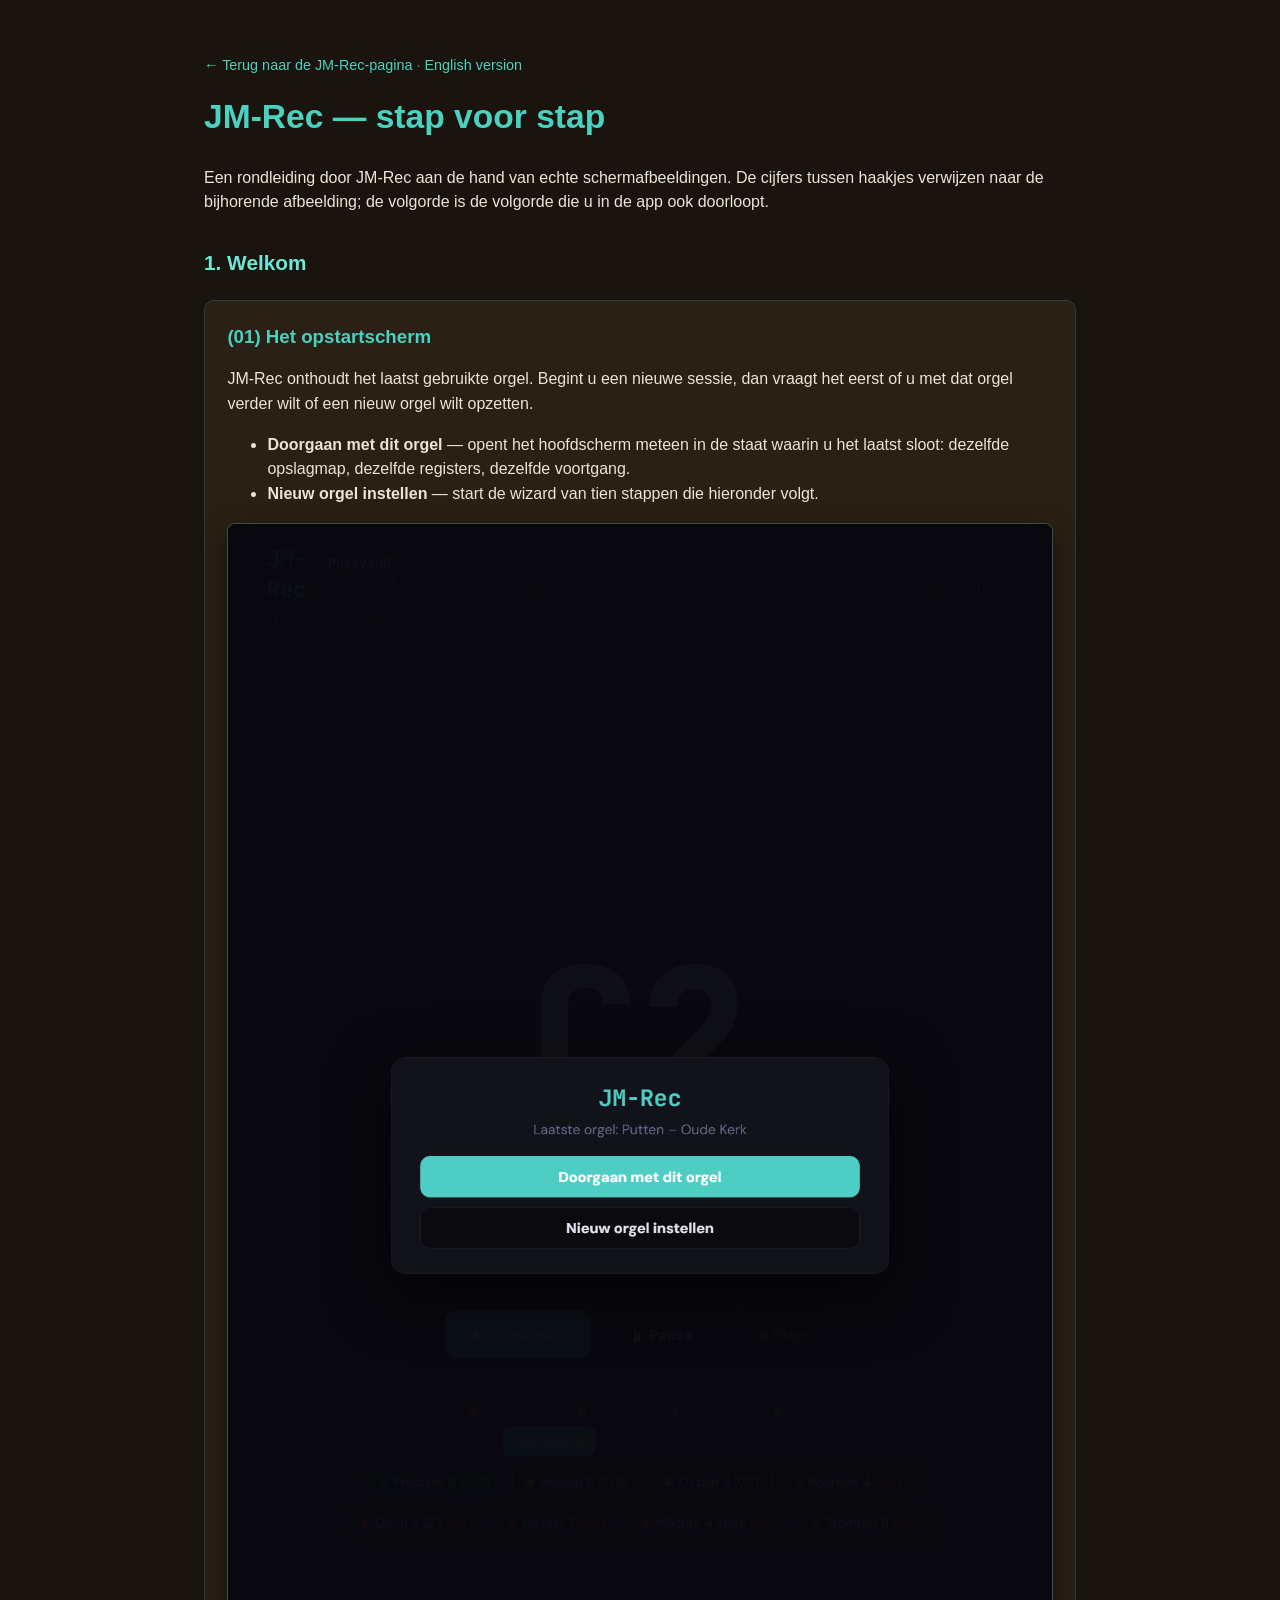
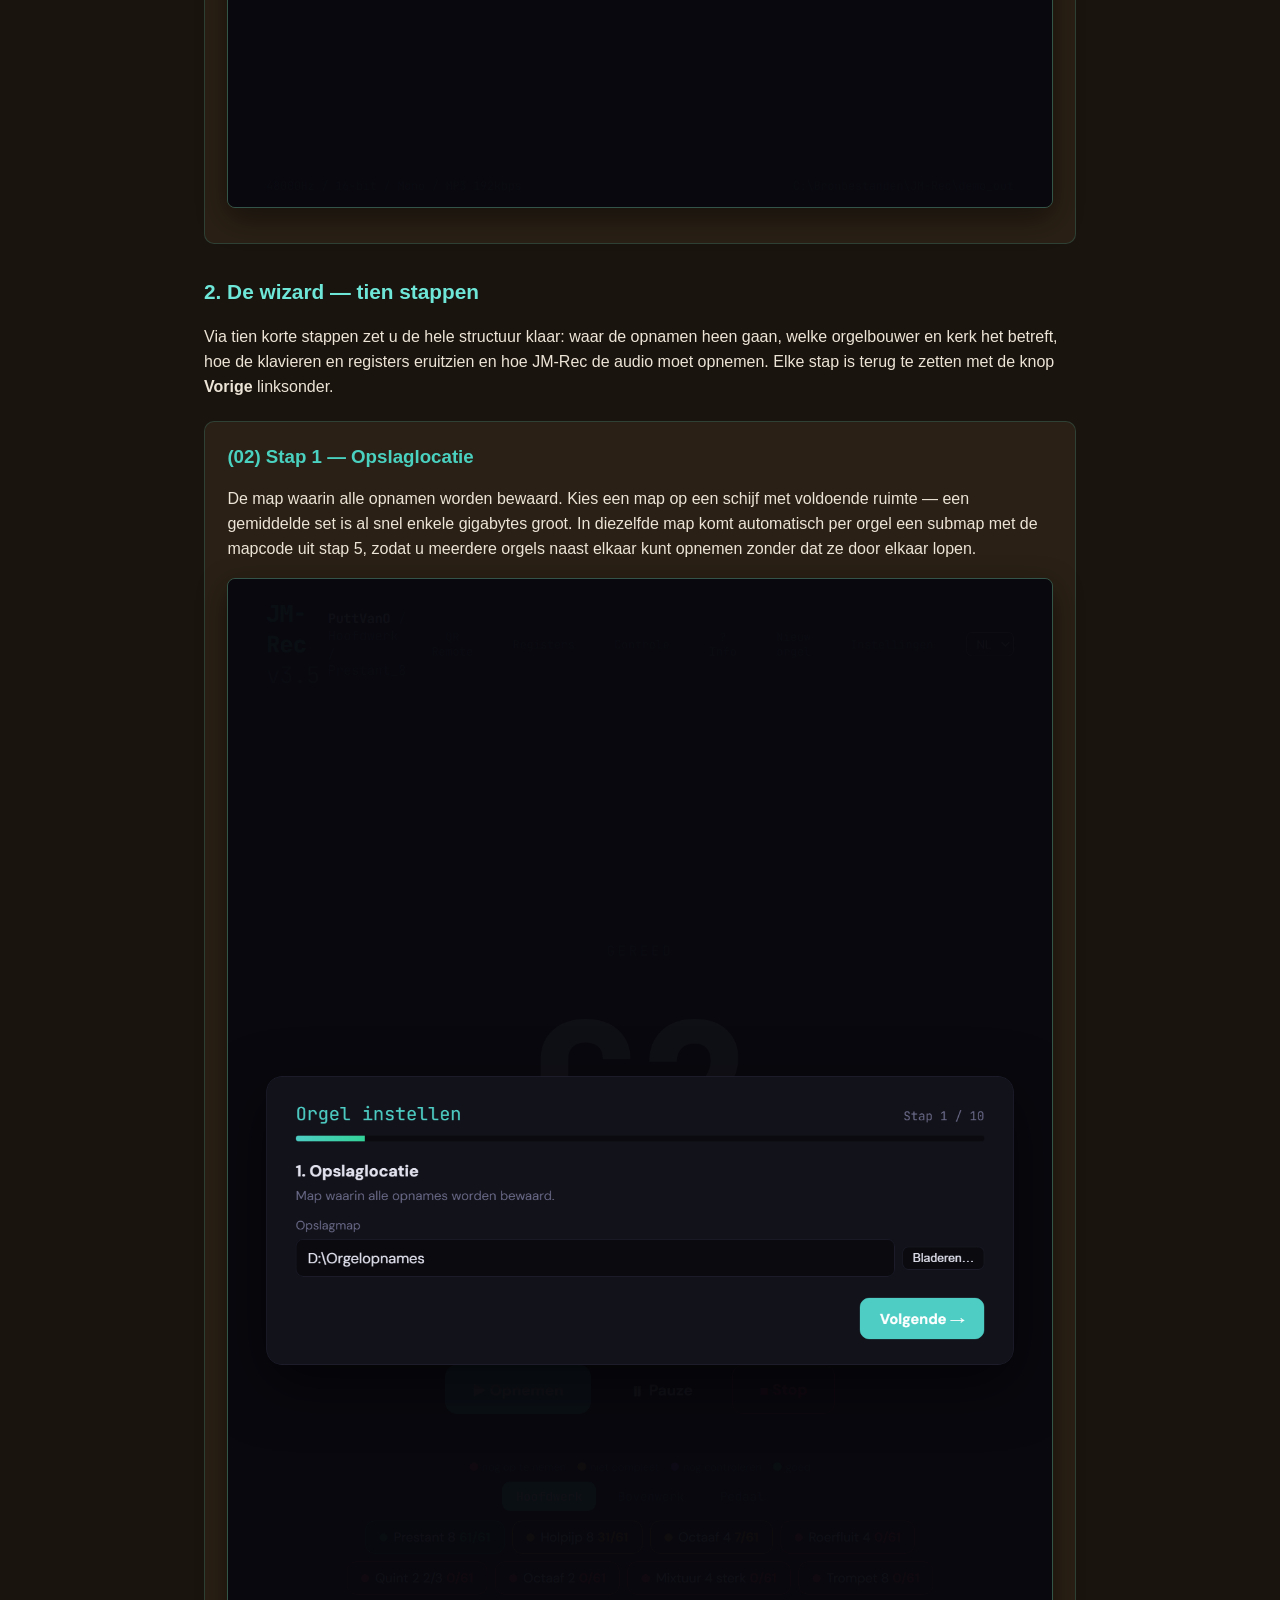
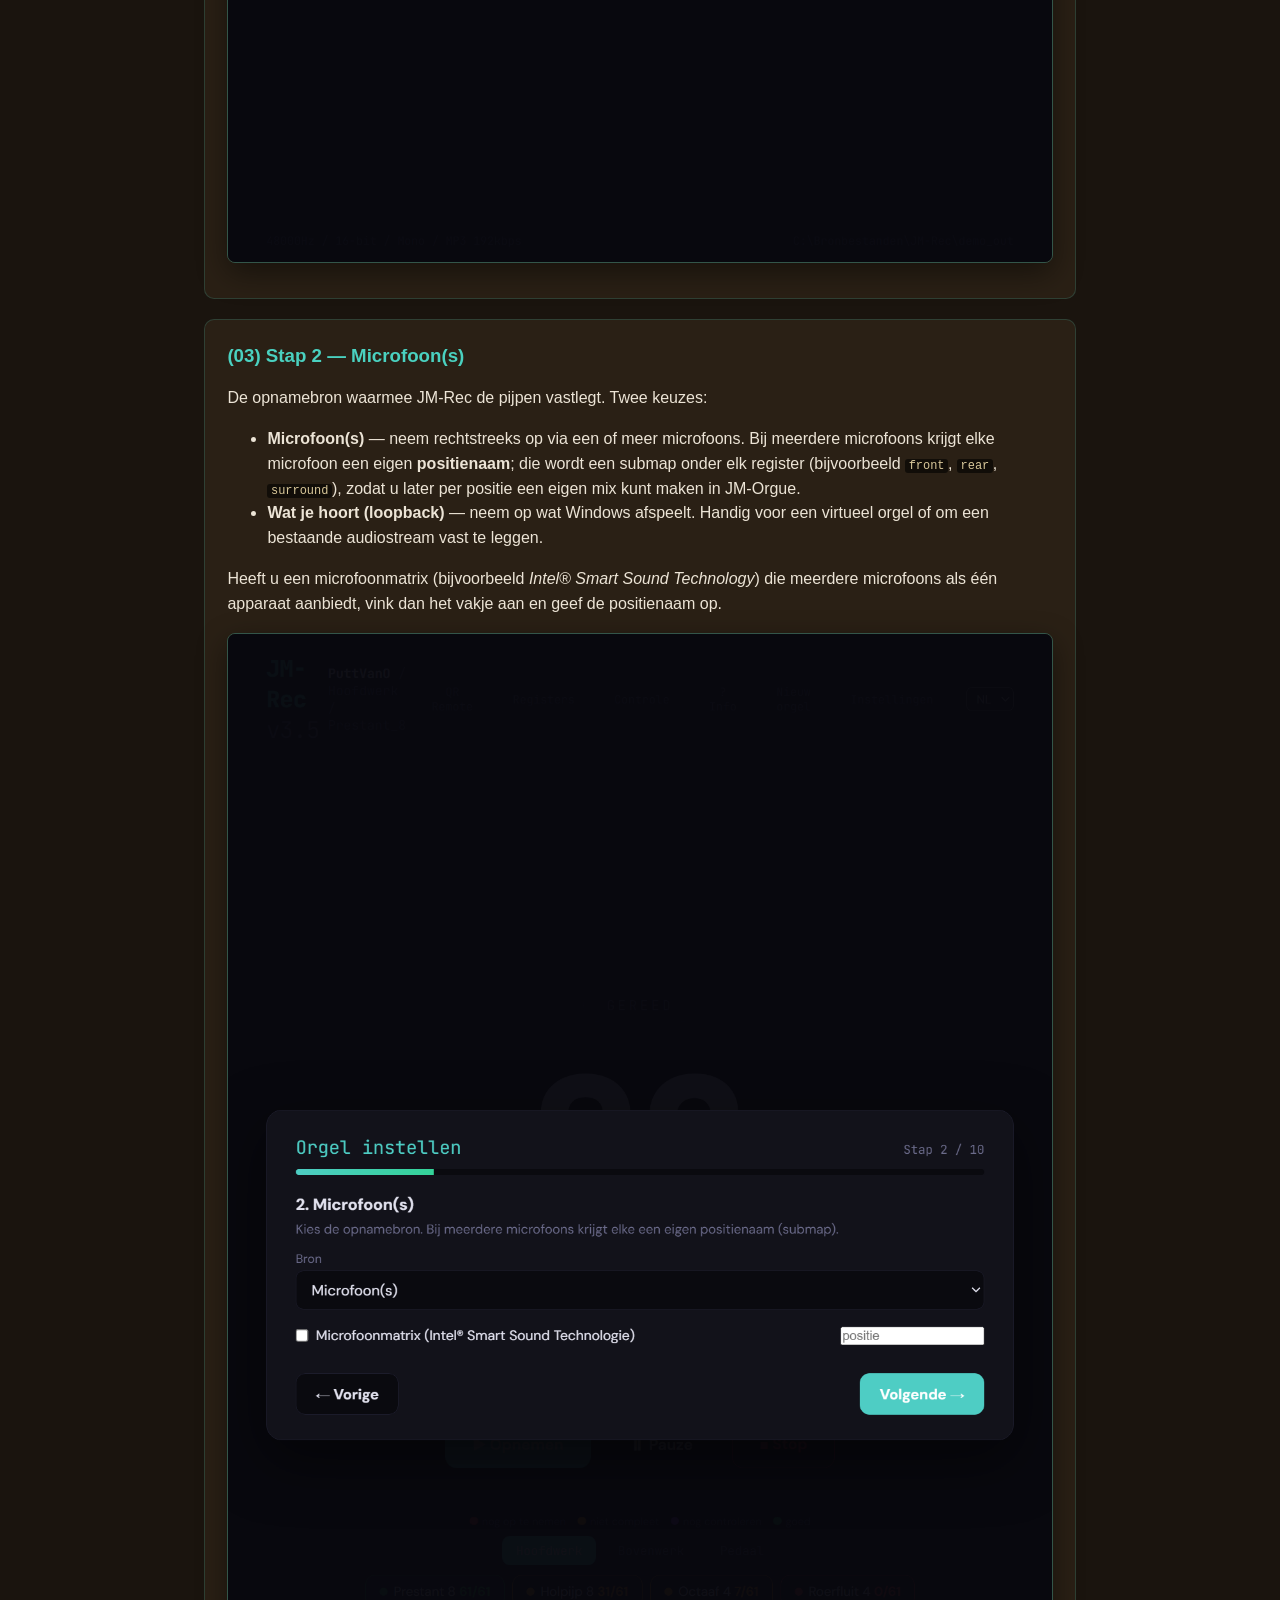
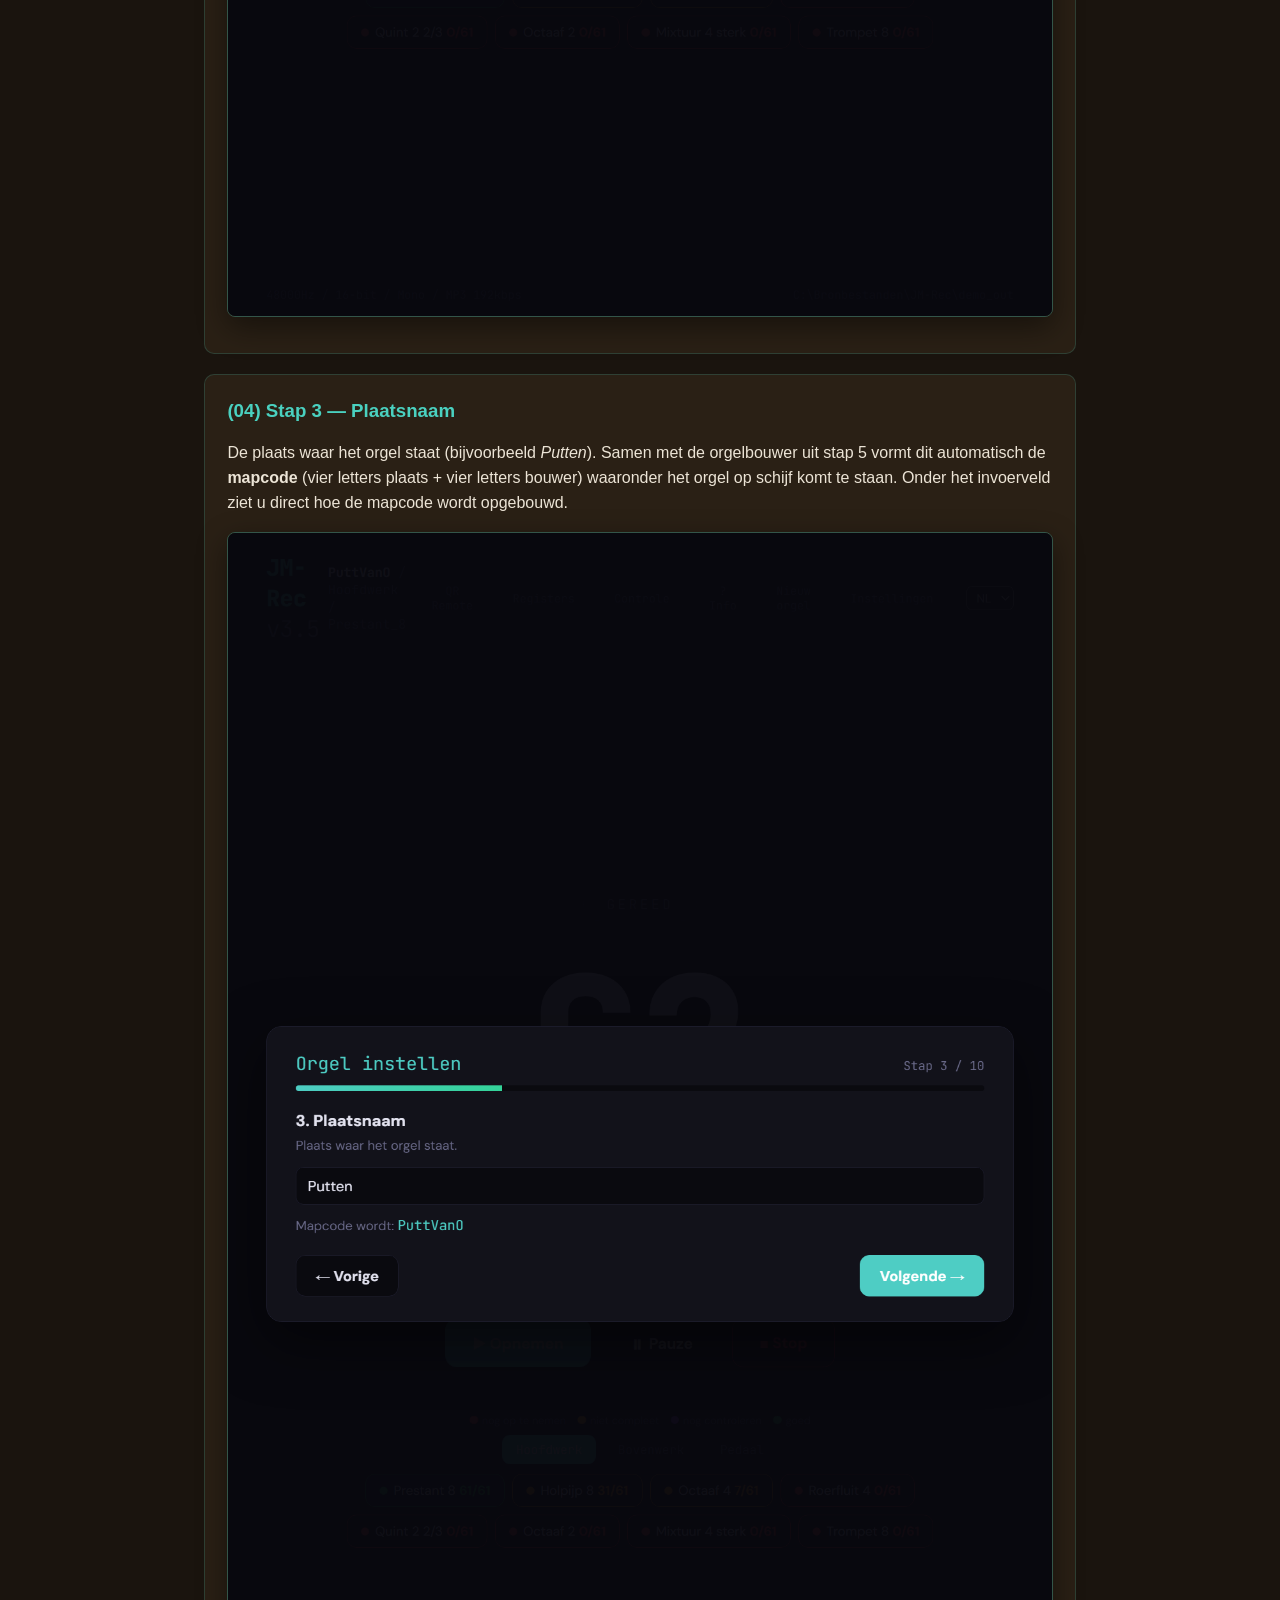
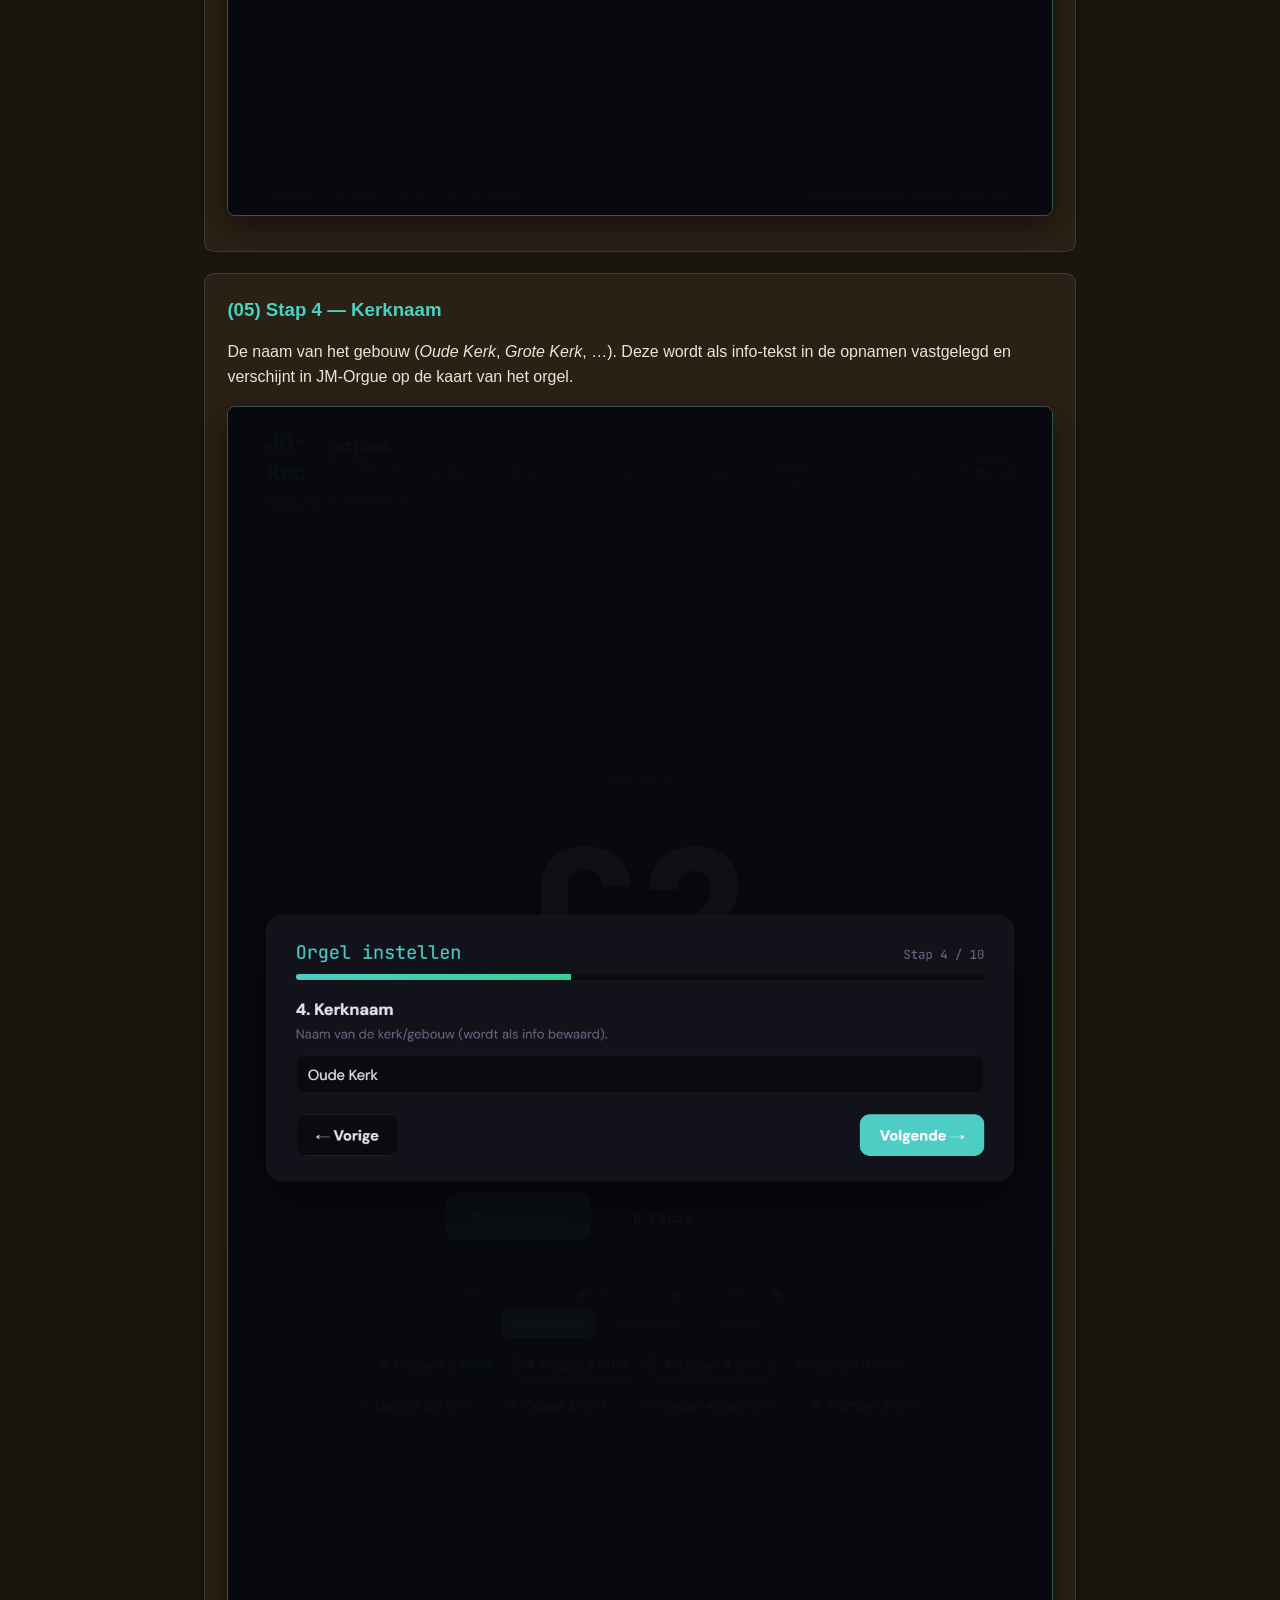
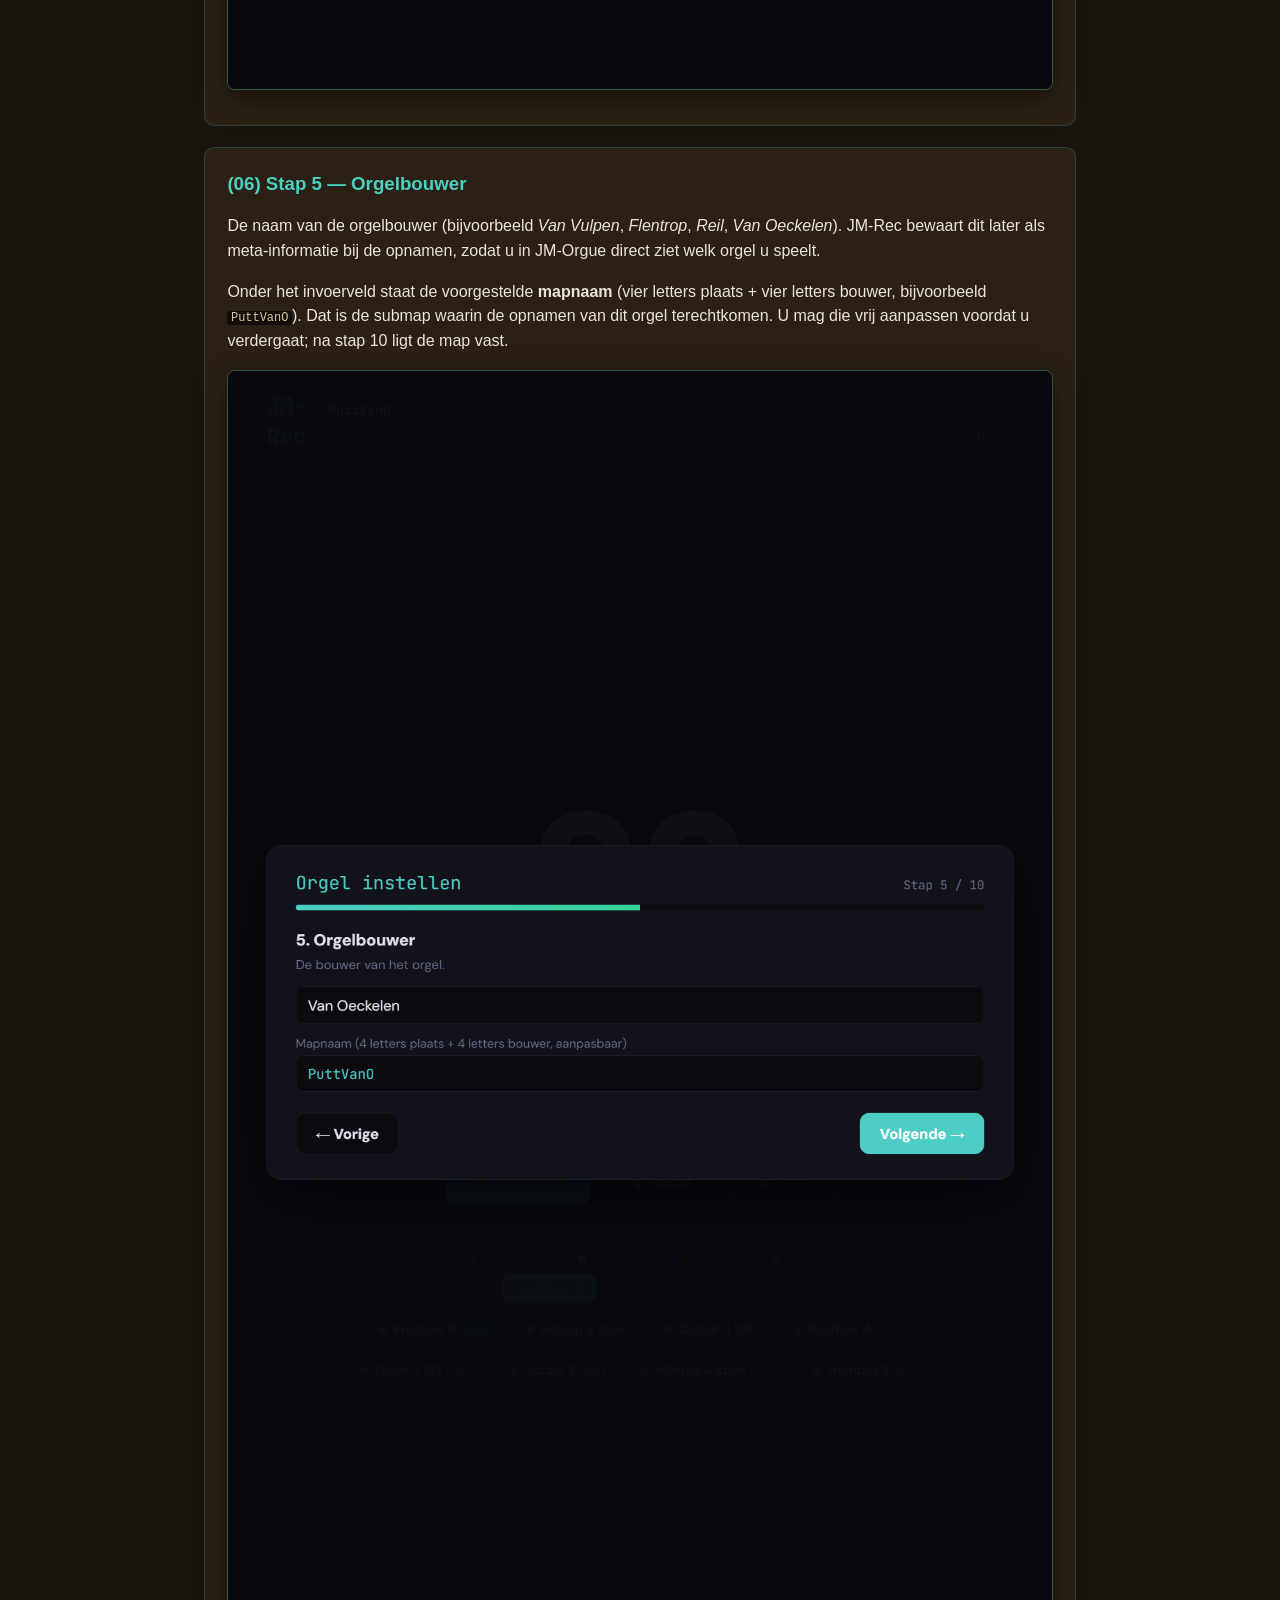
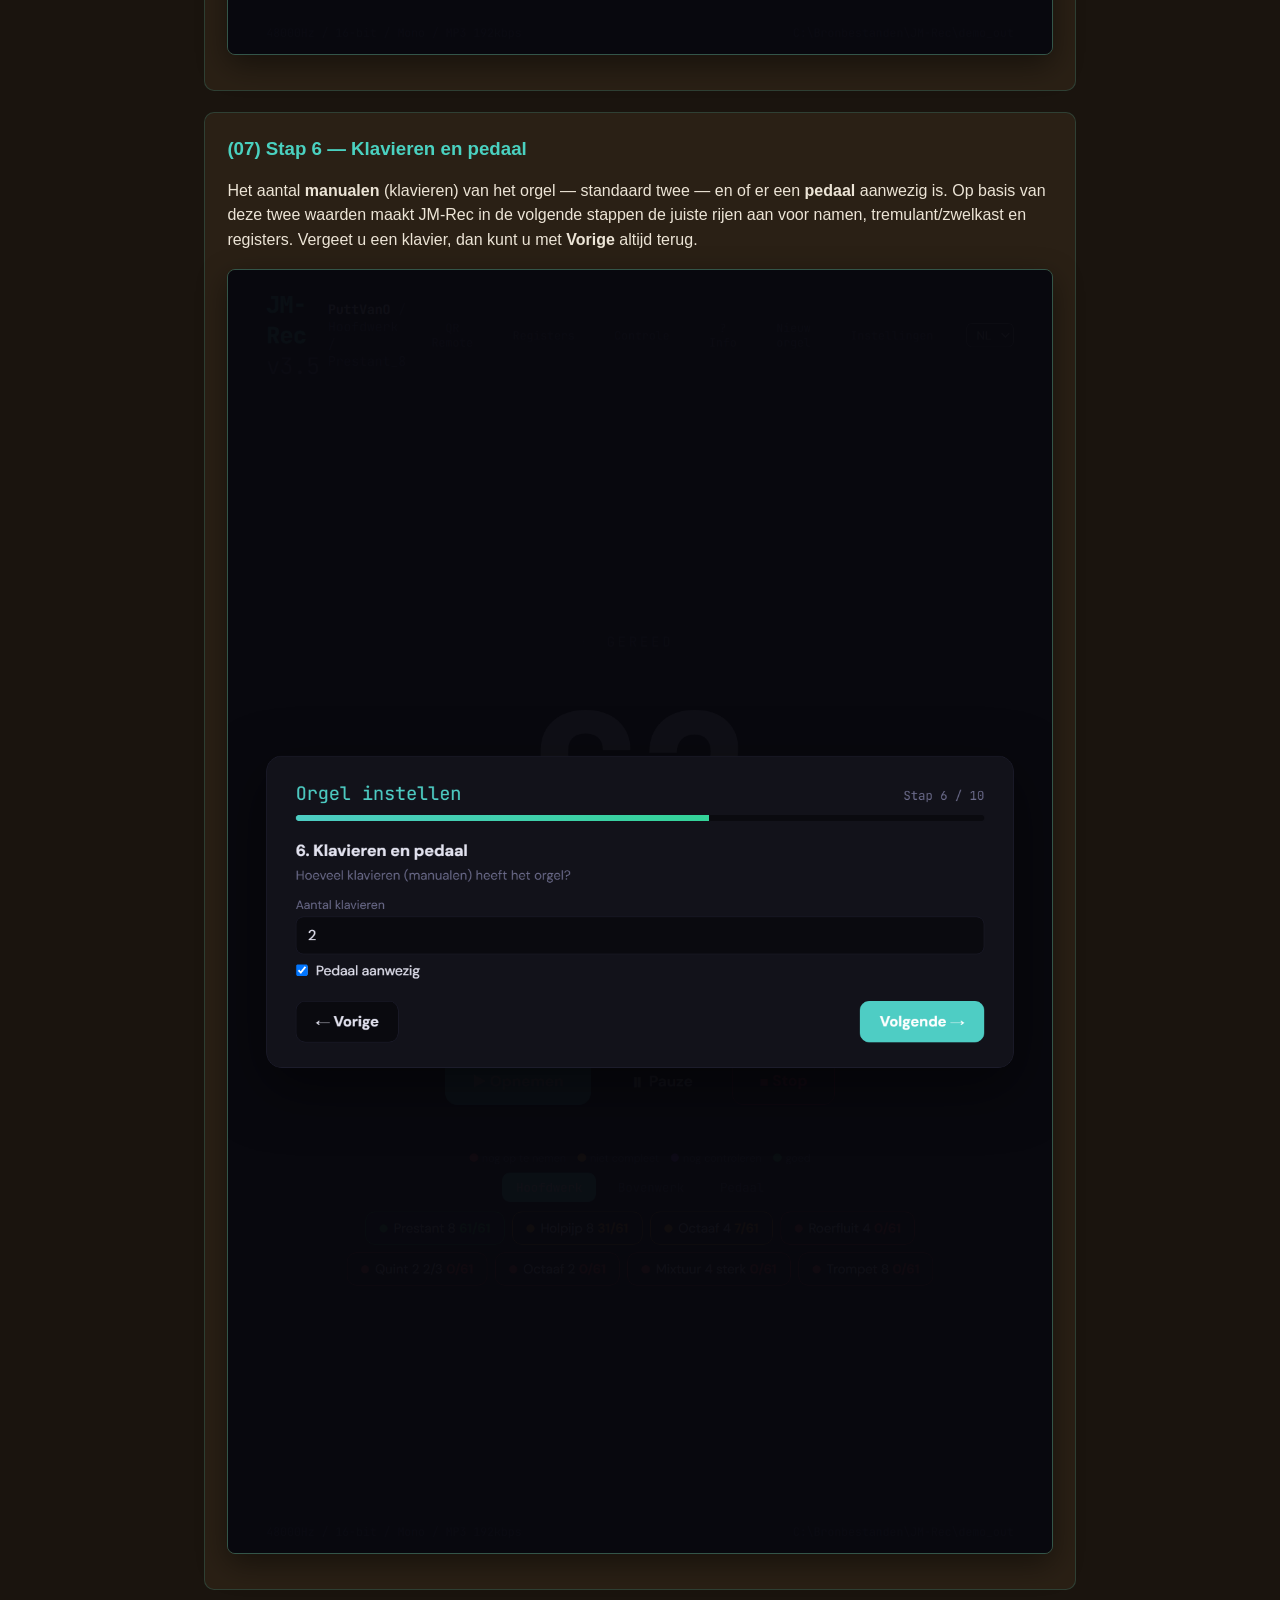
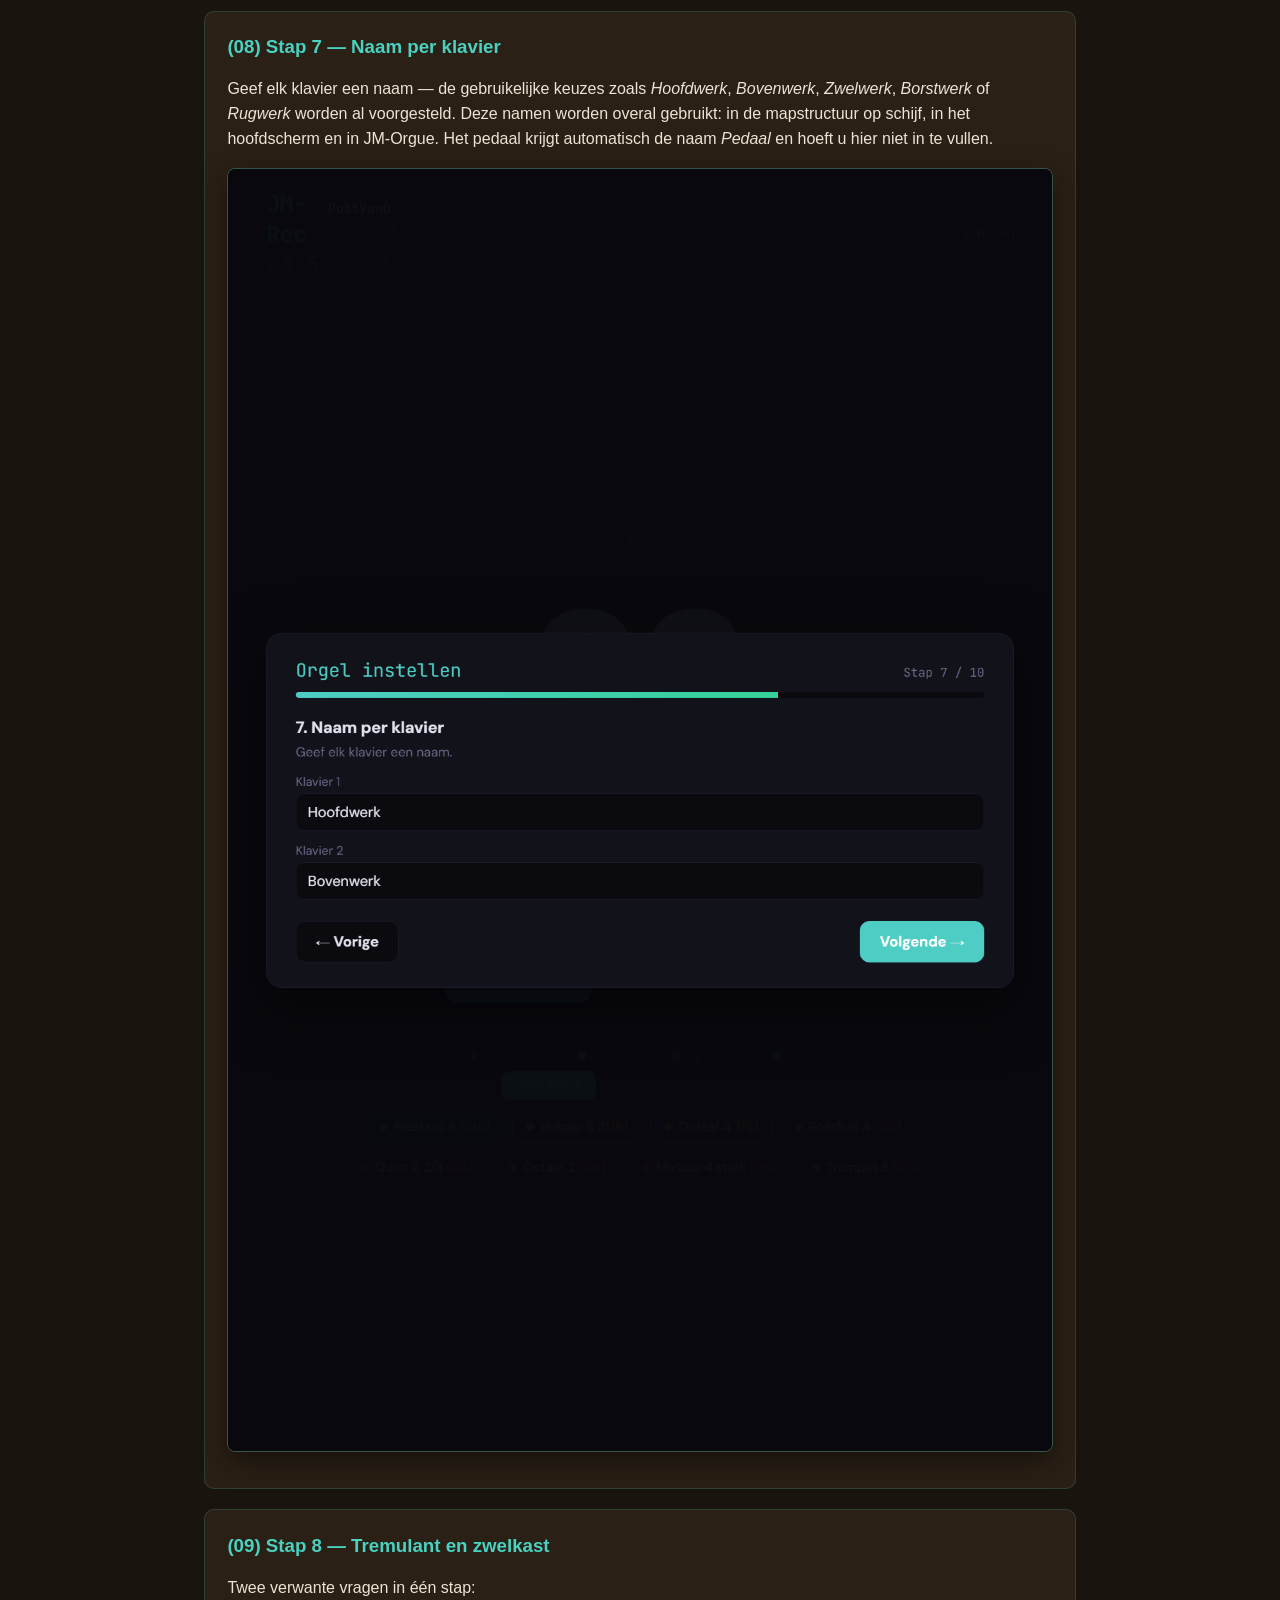
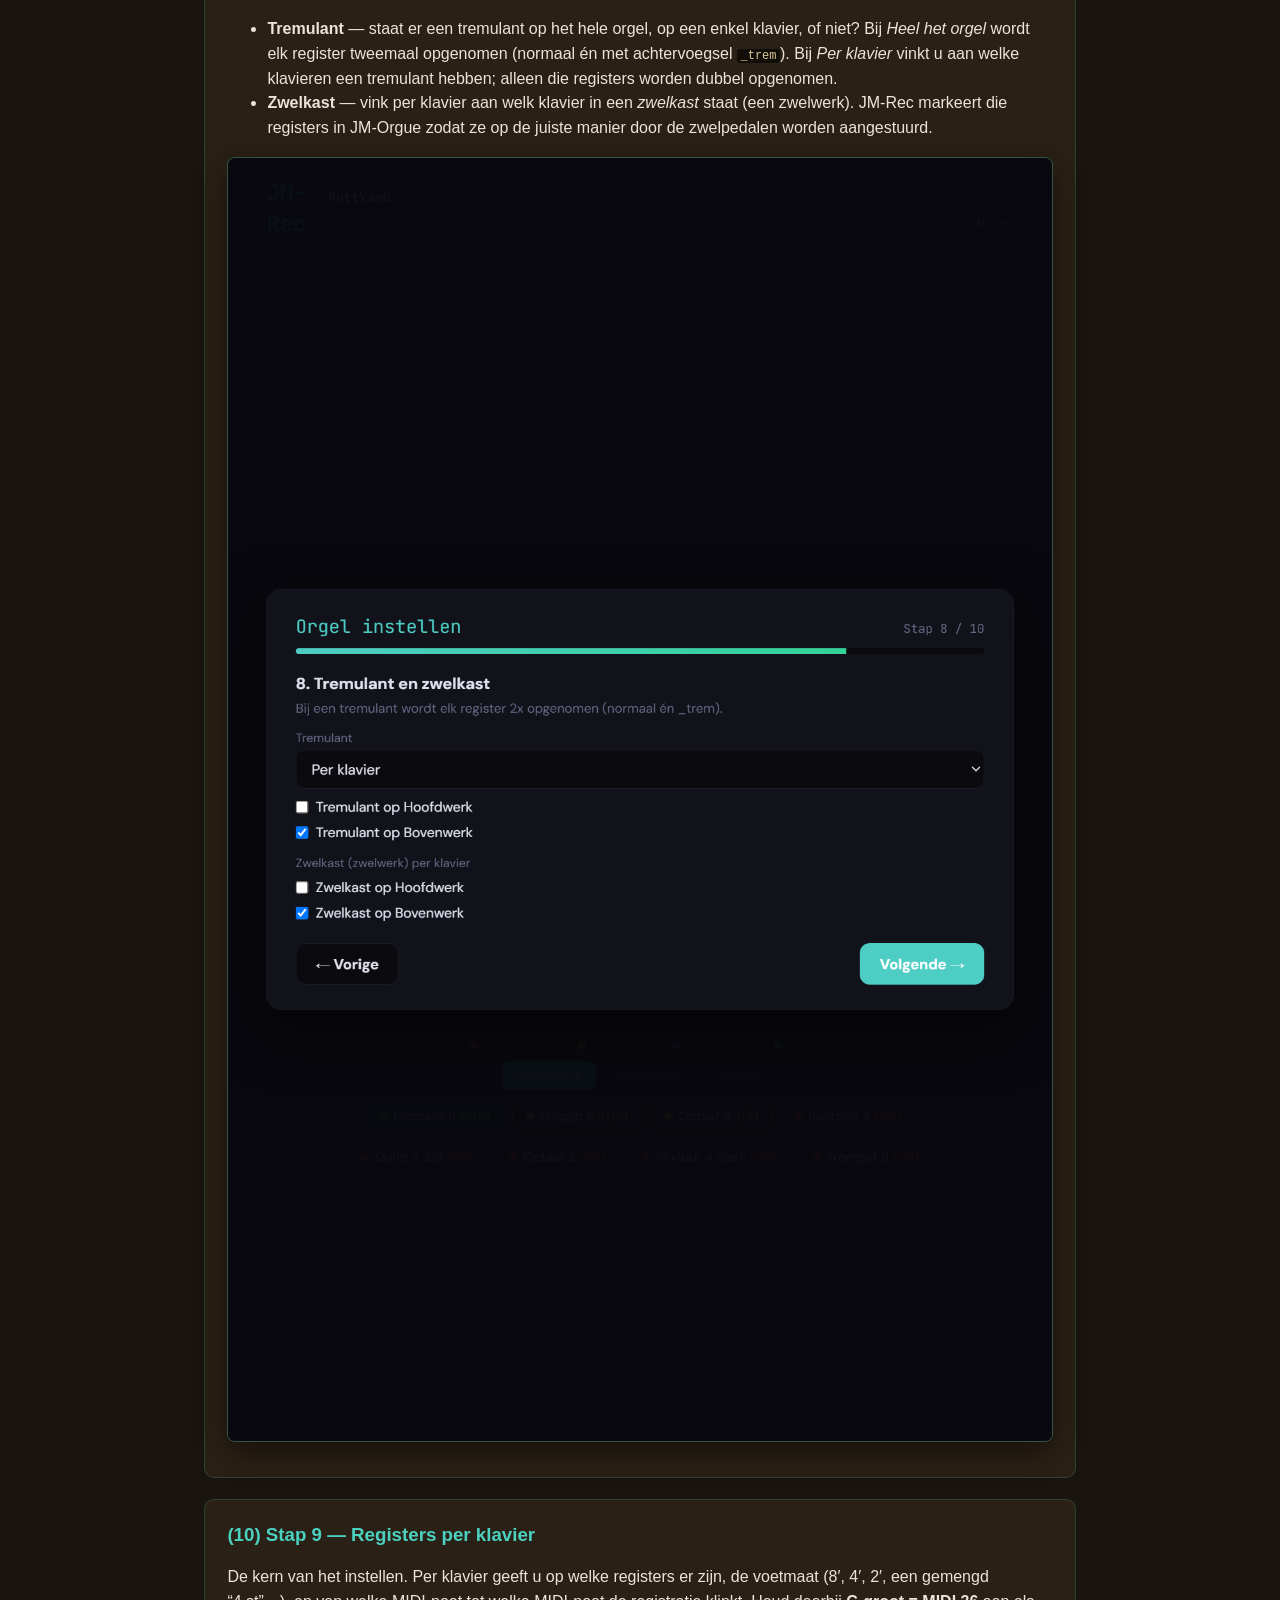
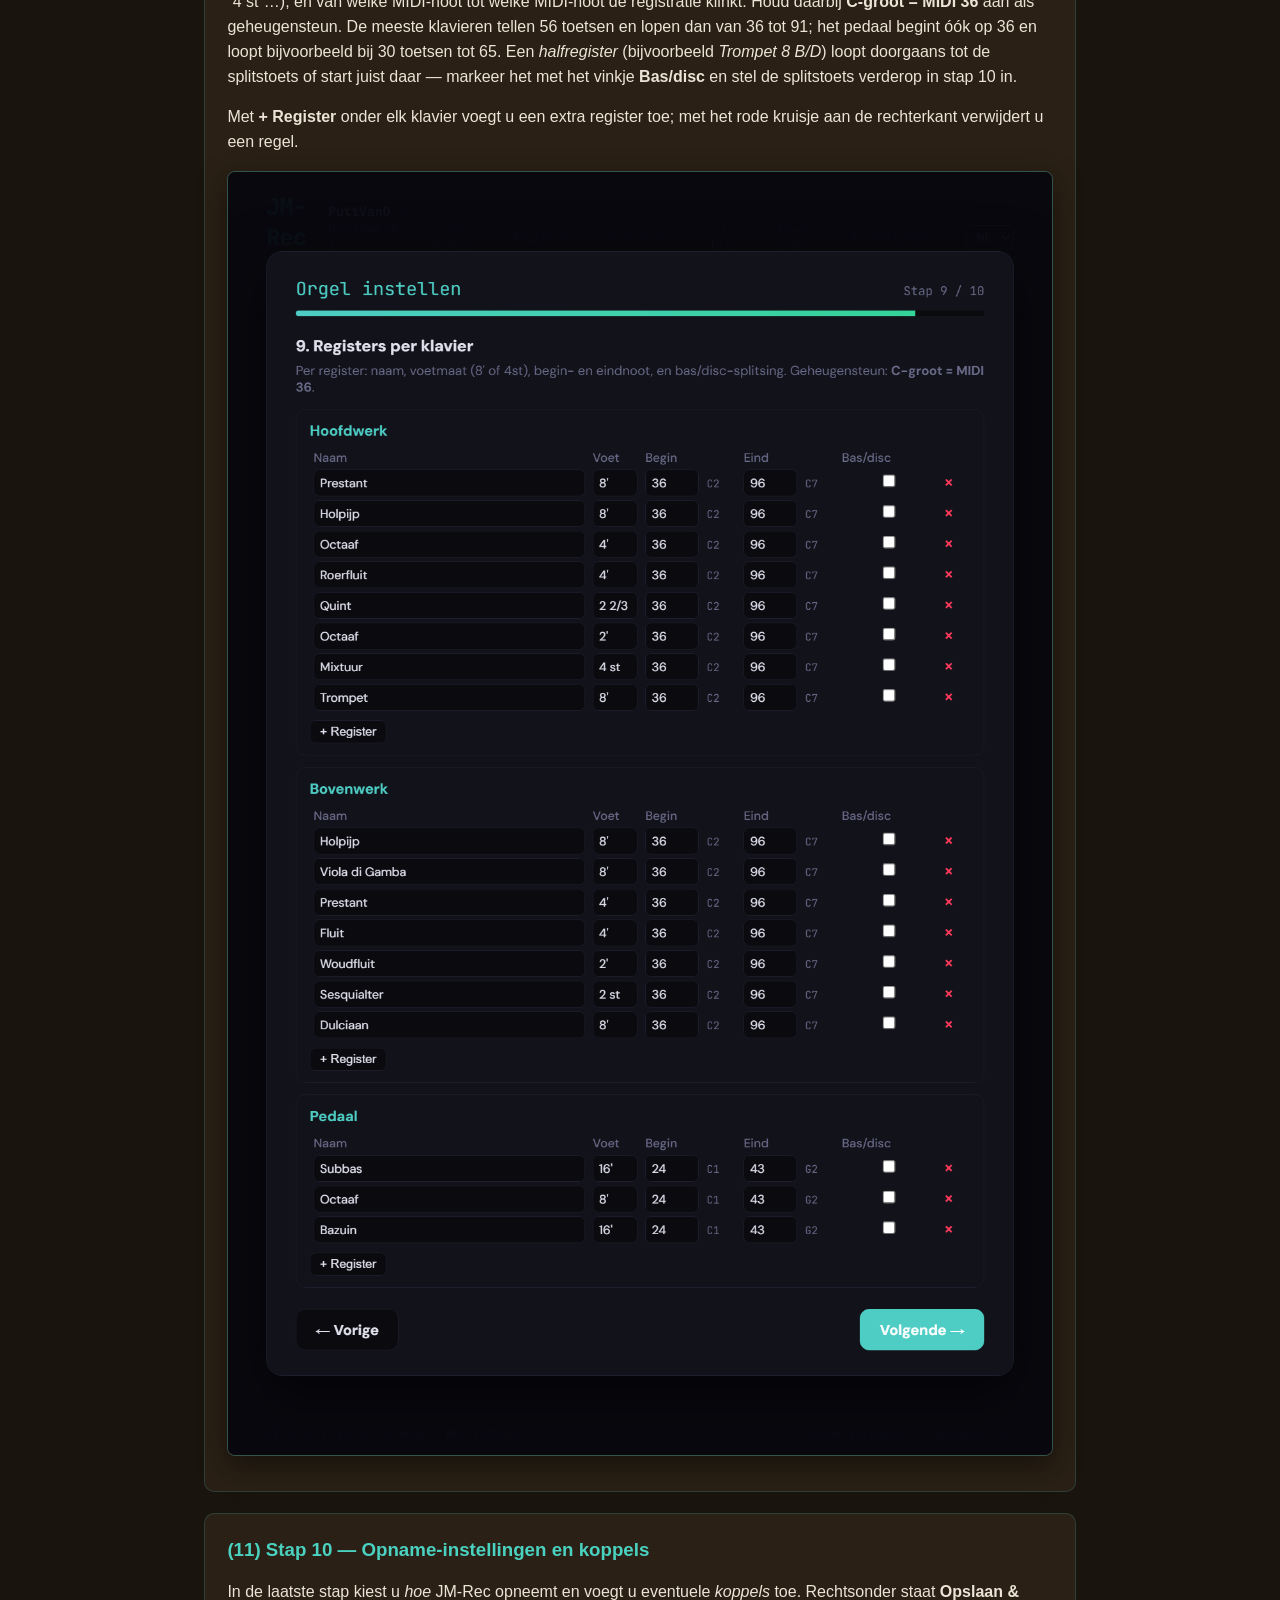
==== commit ef916633: "Handleiding NL stap 9: MIDI-geheugensteun corrigeren - 56-toets klavier (van 36 tot 91) als meest vo" ====
--- a/docs/handleiding/nl.html
+++ b/docs/handleiding/nl.html
@@ -88,7 +88,7 @@
 
   <div class="step">
     <h3>(10) Stap 9 &mdash; Registers per klavier</h3>
-    <p>De kern van het instellen. Per klavier geeft u op welke registers er zijn, de voetmaat (8&prime;, 4&prime;, 2&prime;, een gemengd &ldquo;4&nbsp;st&rdquo;&hellip;), en van welke MIDI-noot tot welke MIDI-noot de registratie klinkt. Houd daarbij <b>C-groot = MIDI&nbsp;36</b> aan als geheugensteun; het C-grote klavier loopt dan standaard van 36 (C2) tot 96 (C7). Het pedaal loopt doorgaans van 24 (C1) tot 43 (G2). Een bas/discant-register (bijvoorbeeld <i>Trompet 8 B/D</i>) kunt u met het vinkje <b>Bas/disc</b> markeren; de splitstoets stelt u verderop in stap&nbsp;10 in.</p>
+    <p>De kern van het instellen. Per klavier geeft u op welke registers er zijn, de voetmaat (8&prime;, 4&prime;, 2&prime;, een gemengd &ldquo;4&nbsp;st&rdquo;&hellip;), en van welke MIDI-noot tot welke MIDI-noot de registratie klinkt. Houd daarbij <b>C-groot = MIDI&nbsp;36</b> aan als geheugensteun. De meeste klavieren tellen 56 toetsen en lopen dan van 36 tot 91; het pedaal begint &oacute;&oacute;k op 36 en loopt bijvoorbeeld bij 30 toetsen tot 65. Een <i>halfregister</i> (bijvoorbeeld <i>Trompet 8 B/D</i>) loopt doorgaans tot de splitstoets of start juist daar &mdash; markeer het met het vinkje <b>Bas/disc</b> en stel de splitstoets verderop in stap&nbsp;10 in.</p>
     <p>Met <b>+ Register</b> onder elk klavier voegt u een extra register toe; met het rode kruisje aan de rechterkant verwijdert u een regel.</p>
     <img src="cap_nl_10.png" alt="Wizard, stap 9: Registers per klavier">
   </div>
